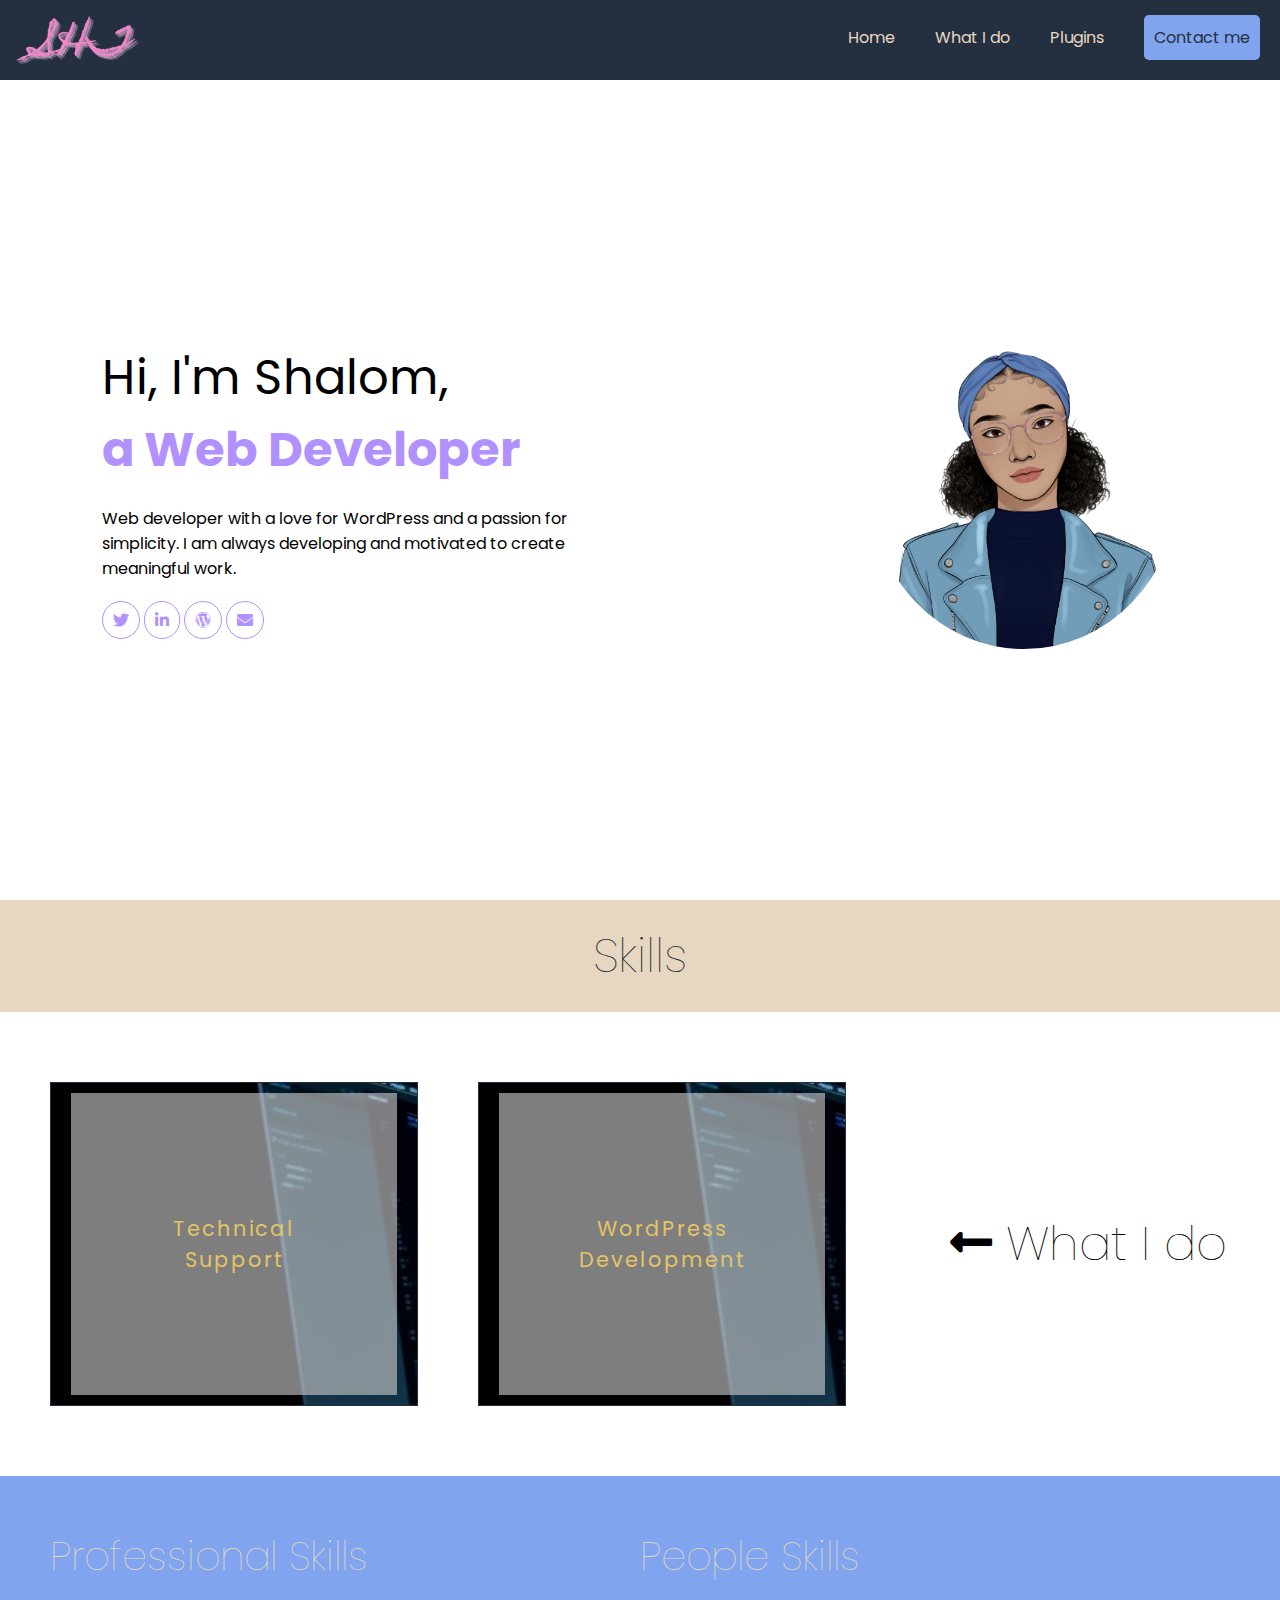
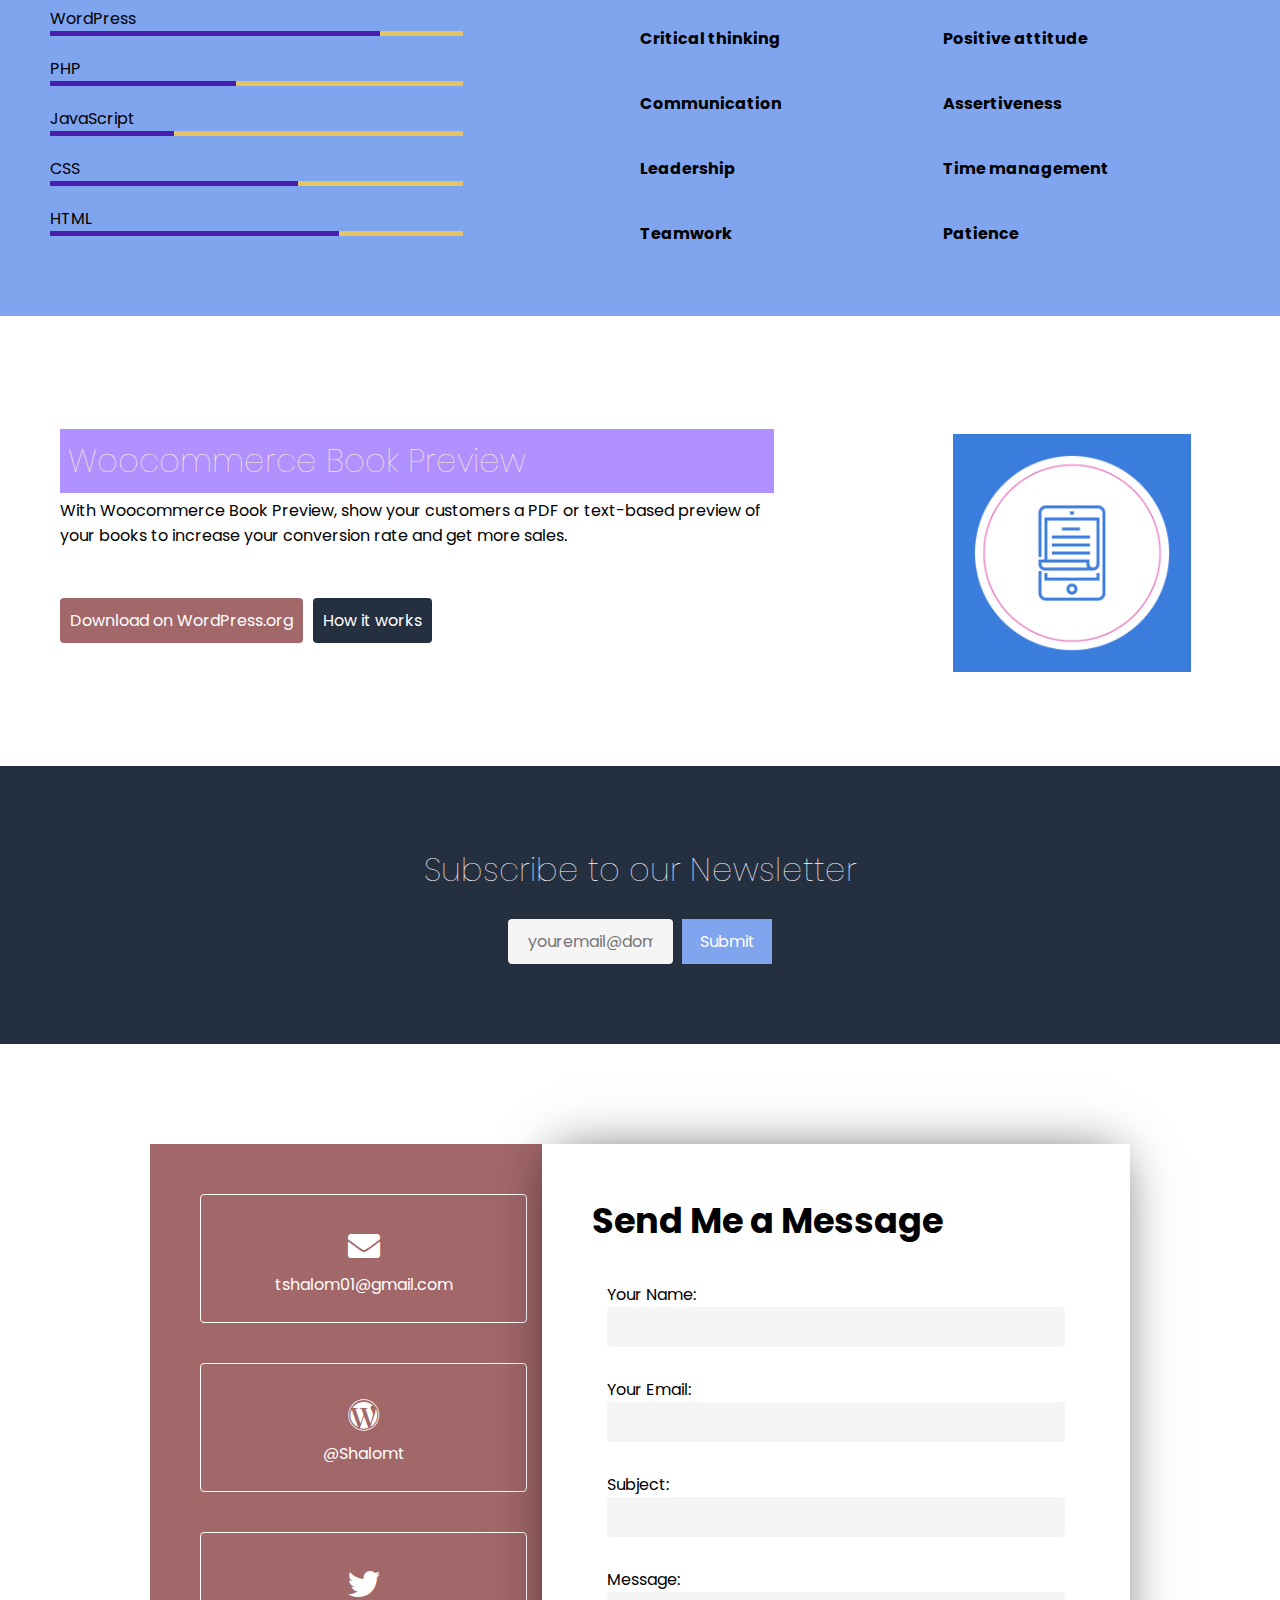
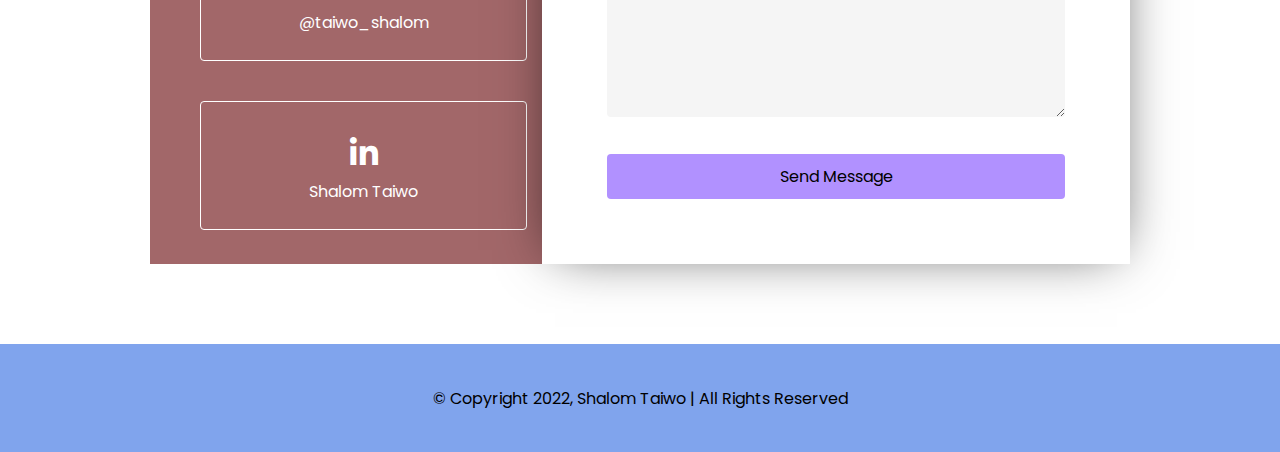
==== index.html @ 63e4d9b5 "updating responsivenes" ====
<!DOCTYPE html>
<!--[if lt IE 7]>      <html class="no-js lt-ie9 lt-ie8 lt-ie7"> <![endif]-->
<!--[if IE 7]>         <html class="no-js lt-ie9 lt-ie8"> <![endif]-->
<!--[if IE 8]>         <html class="no-js lt-ie9"> <![endif]-->
<!--[if gt IE 8]>      <html class="no-js"> <![endif]-->
<html>
    <head>
        <meta charset="utf-8">
        <meta http-equiv="X-UA-Compatible" content="IE=edge">
        <title>Shalom Taiwo | WordPress Developer</title>
        <meta name="description" content="Web developer with a love for WordPress and a passion for simplicity. I am always developing and motivated to create meaningful work.">
        <meta name="viewport" content="width=device-width, initial-scale=1">
        <link rel="stylesheet" href="./css/shalomt.css">
        <link rel="stylesheet" href="./css/form.css">
        <link rel="stylesheet" href="./css/wbps.css">
        <link rel="stylesheet" href="./css/subscribe.css">
        <link rel="stylesheet" href="general.css">
        <link rel="preconnect" href="https://fonts.googleapis.com">
    <link rel="preconnect" href="https://fonts.gstatic.com" crossorigin>
    <link href="https://fonts.googleapis.com/css2?family=Poppins:ital,wght@0,200;0,300;0,400;0,600;0,700;0,800;0,900;1,100;1,200;1,300;1,400;1,600;1,700;1,800&display=swap" rel="stylesheet">
    <link rel="stylesheet" href="//use.fontawesome.com/releases/v5.7.2/css/all.css">
    <link rel="stylesheet" href="https://code.ionicframework.com/ionicons/2.0.1/css/ionicons.min.css">
    <link rel="stylesheet" href="https://s.pageclip.co/v1/pageclip.css" media="screen">

</head>
    <body>
        <!--[if lt IE 7]>
            <p class="browsehappy">You are using an <strong>outdated</strong> browser. Please <a href="#">upgrade your browser</a> to improve your experience.</p>
        <![endif]-->
        <div class="header">
        <header>
            <div class="nav_logo">
                <a href="/index.html"><img class="logo" src="assets/shalomt_logo.png" alt="shalomt_logo"></a>
            </div>
            <nav class="menu">
                <ul class="desktop_menu">
                    <li><a href="/index.html">Home</a></li>
                    <li><a href="#skills">What I do</a></li>
                    <li><a href="#plugins">Plugins</a></li>
                    <li id="contact_pop_up" ><a href="#contact"><button>Contact me</button></a></li>
                </ul>
                <ul class="mobile_menu">
                    <li><a href="/index.html">Home</a></li>
                    <li><a href="#skills">Skills</a></li>
                    <li><a href="#plugins">Plugins</a></li>
                    <li><a href="#contact">Contact</a></li>
                </ul>
            </nav>
        
        </header>
    </div>

        <main>
            <div class="main">
                <div id="home" class="home_cta">
                    <div class="home_column_one">
                        <div class="title_name">
                        <p class="my_name">Hi, I'm Shalom,<br><span class="design_name">a Web Developer</span></p>
                        </div>
                        <p class="about_me">Web developer with a love for WordPress and a passion for simplicity.
                            I am always developing and motivated to create meaningful work.</p>
                        <div class="socials">
                            <a href="" class="twitter"><i class="fab fa-twitter fa-1x"></i></a>
                            <a href="" class="linkedin"><i class="fab fa-linkedin-in fa-1x"></i></a>
                            <a href="" class="wordpress"><i class="fab fa-wordpress fa-1x"></i></a>
                            <a class="email" href="mailto:tshalom01@gmail.com?cc=info@shalomt.me&subject=I%20need%20help%20with&body=Hello%20Shalom%2C%0D%0A%0D%0AMy%20name%20is%20_%20.%20I%20am%20contacting%20you%20because"><i class="fas fa-envelope fa-1x"></i></a>
                        </div>
                    </div>
                    <div class="home_column_two">
                        <img class="proile_img" src="assets/shalomt_profile_cartoon.png" alt="" srcset="">
                    </div>
                </div>
                <div id="skills" class="skills_column">
                    <div class="col_title">
                        <p class="serv_colhead">Skills</p>
                    </div>
                    <div class="skills">
                        <div class="serv_title"><i class="fas fa-long-arrow-alt-left fa-1x"></i>  What I do</div>
                        <div class="s_bg">
                        <div class="s_col1">
                        <div class="support">
                            <p class="ts">Technical<br>Support</p>
                        </div>
                        <div class="develop">
                            <p class="wpdev">WordPress<br>Development</p>
                        </div>
                        </div>
                        </div>
                    </div>
                    <div id="progress_bar" class="skills_progress">
                        <div class="professional">
                            <div class="skill_types"><p class="prof_skills">Professional Skills</p></div>
                            <div class="program">
                                WordPress
                                <div class="meter">
                                    <span style="width:80%;"><span id="anim_p_1" class="progress"></span></span>
                                </div>
                                PHP
                                <div class="meter">
                                    <span style="width:45%;"><span id="anim_p_2" class="progress"></span></span>
                                </div>
                                JavaScript
                                <div class="meter">
                                    <span style="width:30%;"><span id="anim_p_3" class="progress"></span></span>
                                </div>
                                CSS
                                <div class="meter">
                                    <span style="width:60%;"><span id="anim_p_4" class="progress"></span></span>
                                </div>
                                HTML
                                <div class="meter">
                                    <span style="width:70%;"><span id="anim_p_5" class="progress"></span></span>
                                </div>
                                
                            </div>
                        </div>
                        <div class="people">
                            <div class="skill_types"><p class="people_skills">People Skills</p></div>
                            <div class="people_skills_li">
                                <ul>
                                    <li>Critical thinking</li>
                                    <li>Communication</li>
                                    <li>Leadership</li>
                                    <li>Teamwork</li>
                                    <li>Positive attitude</li>
                                    <li>Assertiveness</li>
                                    <li>Time management</li>
                                    <li>Patience</li>
                                </ul>
                            </div>
                        </div>
                    </div>
                    <div class="additional">
                        <div class="lang_title"></div>
                        <div class="lang"></div>
                    </div>
                </div>
                <div id="projects" class="project_section">
                    
                </div>
                <div id="plugins" class="plugin_section">
                    <div class="wbps_page">
                        <div class="wbps_desc">
                        <h3 class="wbps_h3">Woocommerce Book Preview</h3>
                        <p class="wbps_short_desc">
                            With Woocommerce Book Preview, show your customers a 
                            PDF or text-based preview of your books to increase your 
                            conversion rate and get more sales.
                        </p>
                        </div>
                        <div class="wbps_links">
                        <button class="wbps_doc_link1">Download on WordPress.org</button>
                        <button class="wbps_doc_link2"><a href="/wbps.html">How it works</a></button>
                        </div>
                    </div>
                    <div class="wbps_logo">
                        <a href="./wbps.html" class="wbps_logo_"><img src="./assets/woocommerce_book_preview.png" alt="" srcset=""></a>
                    </div>
                </div>
            </div>
<div id="subs-bg">
    <div>
        <h1>Subscribe to our Newsletter</h1>
    </div>
<div class="subs-wrapper">
    <form action="https://send.pageclip.co/tKczHfTD79GkjVMF4dQ5lz279qNSzxcD" class="pageclip-form" method="post">

                <input class="subs-input" type="email" name="subs-email" placeholder="youremail@domain.com" required/>
                <button type="submit" class="subs-button button pageclip-form__submit--dark-loader"><span>Submit</span></button>
                </form>
</div>
</div>
<div class="subs_text"></div>
            </div>
            <div id="contact" style="padding: 10px;"></div>
            <div class="contact_bg">
            <div class="contact_details">
                <div class="contact_options">
                    <p class="cf_email"><i class="fas fa-envelope fa-2x"></i><a href="mailto:tshalom01@gmail.com">tshalom01@gmail.com</a></p>
                    <p class="cf_wordpress"><i class="fab fa-wordpress fa-2x"></i><a href="http://wordpress.org" target="_blank" rel="noopener noreferrer">@Shalomt</a></p>
                    <p class="cf_twitter"><i class="fab fa-twitter fa-2x"></i><a href="http://twitter.com/" target="_blank" rel="noopener noreferrer">@taiwo_shalom</a></p>
                    <p class="cf_linkedin"><i class="fab fa-linkedin-in fa-2x"></i><a href="http://linkedin.com" target="_blank" rel="noopener noreferrer">Shalom Taiwo</a></p>
                </div>
                <div class="contact_form">
                    <h1>Send Me a Message</h1>
                    <form name="contact" id="my-form" netlify-honeypot="bot-field" method="POST" data-netlify="true">
                        <p class="hidden">
                            <label>Don’t fill this out if you’re human: <input name="bot-field" /></label>
                        </p>
                        <p>
                        <label>Your Name: <input type="text" name="name" /></label>   
                        </p>
                        <p>
                        <label>Your Email: <input type="email" name="email" /></label>
                        </p>
                        <p>
                            <label>Subject: <input type="text" name="subject" /></label>
                        </p>
                        <p>
                        <label>Message: <textarea rows="5" name="message"></textarea></label>
                        </p>
                        <p>
                        <button type="submit">Send Message</button>
                        </p>
                    </form>
                </div>
            </div>
            </div>
        </main>

        <footer>
            <div class="copyright">&copy; Copyright 2022, Shalom Taiwo | All Rights Reserved</div>
        </footer>
        <script src="script.js" async defer></script>
        <script src="https://cdnjs.cloudflare.com/ajax/libs/jquery/2.1.3/jquery.min.js"></script>
        <!-- Start of HubSpot Embed Code -->
<script type="text/javascript" id="hs-script-loader" async defer src="//js-eu1.hs-scripts.com/25422389.js"></script>
<!-- End of HubSpot Embed Code -->
<script src="https://s.pageclip.co/v1/pageclip.js" charset="utf-8"></script>

    </body>
</html>
---- css/shalomt.css ----
/* Icons */
.fab,.fa-envelope{
    padding: 10px;
    border: 1.5px solid #B191FF;
    border-radius: 60px;
    color: #B191FF;
}
/* Fonts */
.my_name,.design_name,.serv_colhead{
    font-size: 3rem;
}
.col_title{
    font-weight: lighter;
}
.serv_title{

    font-size: 3rem;
    font-weight: lighter;
}
.prof_skills,.people_skills{
    font-size: 2.5rem;
    font-weight: lighter;
}
.ts,.wpdev{
    font-size: 1.3rem;
    font-weight: lighter;
    letter-spacing: 2px;
}
.fa-long-arrow-alt-left{
    font-weight: lighter;
}
/******************** Header *******************/
/* Logo */
@media only screen and (min-width: 750px) {

.nav_logo{
    position: absolute;
    left: 15;
}
.logo{
    height: 50px;
}
/* Nav */
header{
    width: 100vw;
    position: fixed;
    display: flex;
    color: whitesmoke;
    height: 80px;
    padding: 15px 15px;
    background-color: #242F40;
    top: 0;
}
.header{
    position: relative;
    padding: 15px 0;
    height: 80px;
    background-color: #242F40;
    width: 100vw;

}

nav > ul{
    display: inline-flex;
}
nav > ul > li{
    padding: 0 20px;
}
nav{
    position: absolute;
    right: 0;
    padding-top: 10px;
}
nav > ul > li > a{
    text-decoration: none;
    color: #E7D7C1;
}
/* Button */
nav > ul > li > a > button{
    padding: 10px;
    margin-top: -15px;
    color: #242F40;
    background-color: #80A4ED;
    border: none;
    border-radius: 5px;
}
nav > ul > li > a > button:hover{
    background-color: #B191FF;
}
.mobile_menu{
    display: none;
}
}
@media only screen and (max-width: 749px) {


    .desktop_menu{
        display: none;
    }
    .logo{
        height: 50px;
    }
    /* Nav */
    header{
        width: 100vw;
        position: fixed;
        display: flex;
        color: whitesmoke;
        height: 115px;
        padding: 15px 15px;
        background-color: #242F40;
        flex-direction: column;
        justify-content: center;
        align-items: center;
        top: 0;
    }
    .header{
        position: relative;
        padding: 15px 0;
        height: 115px;
        background-color: #242F40;
    
    }
    nav > ul.mobile_menu {
        display: flex;
    }
    nav > ul.mobile_menu > li > a {
        text-decoration: none;
        color: white;
    }
    nav > ul.mobile_menu > li{
        padding: 0 10px;
    }
    }
/* Home column */
@media only screen and (min-width: 1070px) {
.home_cta{
    width: 100%;
    display: flex;
    flex-direction: row;
    align-items: center;
    justify-content: space-between;
    height: calc(100vh - 80px);
    padding: 0 8vw;
}
.home_column_two > img{
    width: 100%;
    border-radius: 70%;
}
.home_column_two{
    width: 40%;
}
.about_me{
    margin-bottom: 20px;
    width: 65%;
}
.title_name{
    margin-bottom: 20px;
}
.design_name{
    color: #B191FF;
    font-weight: bold;
}
}
@media only screen and (max-width: 1069px) {
    .home_cta{
        width: 100%;
        display: flex;
        flex-direction: row;
        align-items: center;
        justify-content: space-between;
        height: calc(100vh - 180px);
        padding: 0 6vw;
    }
    .home_column_two > img{
        width: 100%;
        border-radius: 70%;
    }
    .home_column_two{
        width: 50%;
    }
    .about_me{
        margin-bottom: 20px;
        width: 50%;
    }
    .title_name{
        margin-bottom: 20px;
    }
    .design_name{
        color: #B191FF;
        font-weight: bold;
    }
    }
    @media only screen and (max-width: 850px) {
        .home_cta{
            width: 100%;
            display: flex;
            flex-direction: column;
            align-items: center;
            justify-content: space-between;
            height: calc(100vh -80px);
            padding: 0 6vw;
        }
        .home_column_two > img{
            width: 100%;
            border-radius: 70%;
        }
        .home_column_two{
            width: 50%;
        }
        .about_me{
            margin-bottom: 20px;
            width: 100%;
            text-align: center;
        }
        .title_name{
            margin-bottom: 20px;
            text-align: center;
            margin-top: 15px;
        }
        .title_name >.my_name{
            font-size: 2rem;
        }
        .socials{
            display: flex;
            justify-content: center;
        }
        .design_name{
            color: #B191FF;
            font-weight: bold;
            font-size: 2.5rem;
        }
        .col_title{
            background-color: #E7D7C1;
            height: auto;
            color: #242F40;
            text-align: center;
            padding: 20px 20px 0 20px;
        }
        }
/* skills */
@media only screen and (min-width: 1392px) {
p.serv_colhead{
    text-align: center;
}
.col_title{
    background-color: #E7D7C1;
    height: auto;
    color: #242F40;
    padding: 20px;
}
.skills{
    display: flex;
    flex-direction: row-reverse;
    justify-content: center;
    align-items: center;
    width: 100%;
}
.develop,.support{
    width: 45%;
    color: #e4c465;
    text-align: center;
    border: 1px solid #242F40;
    margin: 50px 30px;
    padding: 10px 20px;
    font-weight: bold;

}
.develop{
    background-image: url(/assets/skills_column.jpg);
}
.support{
    background-image: url(/assets/skills_column.jpg);
}
.ts,.wpdev{
    background-color: rgba(202, 202, 202, 0.623);
    padding: 120px 20px;
    width: 100%;
}
.serv_title{
    width: 40%;
    text-align: center;
}
.s_col1{
    display: flex;
}
.s_bg{ 
    width: 60%;

    padding: 20px;
}
/* Skills */
.skills_progress{
    padding: 50px;
    display: flex;
    background-color: #80A4ED;
}
.professional{
    width: 50%;
}
.people{
    width: 50%;
}
.people_skills_li > ul{
    padding: 0;
    columns: 2;
}
.people_skills_li > ul > li{
    padding: 20px 0;
    font-weight: bold;
}
.prof_skills,.people_skills{
    padding-bottom: 20px;
    color: #E7D7C1;
}
.meter { 
    height: 5px;
    position: relative;
    background: #e4c465;
    overflow: hidden;
    width: 70%;
    margin-bottom: 20px;
}

.meter span {
    display: block;
    height: 100%;
}

.progress {
    background-color: #471ead;
}

.progress_anim{
    animation: progressBar 3s ease-in-out;
    animation-fill-mode:both; 
}
@keyframes progressBar {
0% { width: 0; }
    100% { width: 100%; }
}
.subscribe{
    background-color: #242F40;
    padding: 60px;
    display: flex;
    justify-content: space-between;
}
.subs_form{
    width: 45%;
}
}
@media only screen and (max-width: 1391px) {
    p.serv_colhead{
        text-align: center;
    }
    .col_title{
        background-color: #E7D7C1;
        height: auto;
        color: #242F40;
        padding: 20px;
    }
    .skills{
        display: flex;
        flex-direction: row-reverse;
        justify-content: center;
        align-items: center;
        width: 100%;
    }
    .develop,.support{
        width: 45%;
        color: #e4c465;
        text-align: center;
        border: 1px solid #242F40;
        margin: 50px 30px;
        padding: 10px 20px;
        font-weight: bold;
    
    }
    .develop{
        background-image: url(/assets/skills_column.jpg);
    }
    .support{
        background-image: url(/assets/skills_column.jpg);
    }
    .ts,.wpdev{
        background-color: rgba(202, 202, 202, 0.623);
        padding: 120px 20px;
        width: 100%;
    }
    .serv_title{
        width: 30%;
        text-align: center;
    }
    .s_col1{
        display: flex;
    }
    .s_bg{ 
        width: 70%;
    
        padding: 20px;
    }
    /* Skills */
    .skills_progress{
        padding: 50px;
        display: flex;
        background-color: #80A4ED;
    }
    .professional{
        width: 50%;
    }
    .people{
        width: 50%;
    }
    .people_skills_li > ul{
        padding: 0;
        columns: 2;
    }
    .people_skills_li > ul > li{
        padding: 20px 0;
        font-weight: bold;
    }
    .prof_skills,.people_skills{
        padding-bottom: 20px;
        color: #E7D7C1;
    }
    .meter { 
        height: 5px;
        position: relative;
        background: #e4c465;
        overflow: hidden;
        width: 70%;
        margin-bottom: 20px;
    }
    
    .meter span {
        display: block;
        height: 100%;
    }
    
    .progress {
        background-color: #471ead;
    }
    
    .progress_anim{
        animation: progressBar 3s ease-in-out;
        animation-fill-mode:both; 
    }
    @keyframes progressBar {
    0% { width: 0; }
        100% { width: 100%; }
    }
    .subscribe{
        background-color: #242F40;
        padding: 60px;
        display: flex;
        justify-content: space-between;
    }
    .subs_form{
        width: 45%;
    }
    }
/* skills */
@media only screen and (max-width: 847px) {
p.serv_colhead{
    text-align: center;
}

.skills{
    display: flex;
    flex-direction: column;
    width: 100%;
}
.develop,.support{
    width: 100vw;
    color: #e4c465;
    text-align: center;
    border: 1px solid #242F40;
    margin: 10px 20px;
    padding: 10px 20px;
    font-weight: bold;

}
.develop{
    background-image: url(/assets/skills_column.jpg);
}
.support{
    background-image: url(/assets/skills_column.jpg);
}
.ts,.wpdev{
    background-color: rgba(202, 202, 202, 0.623);
    padding: 120px 20px;
    width: 100%;
}
.serv_title{

    display: none;
}
.s_col1{
    display: flex;
    flex-direction: row;
    width: 100vw;
}
.s_bg{ 
    width: 100%;

    padding: 20px;
}
/* Skills */
.skills_progress{
    padding: 50px;
    display: flex;
    background-color: #80A4ED;
}
.professional{
    width: 50%;
}
.people{
    width: 50%;
}
.people_skills_li > ul{
    padding: 0;
    columns: 2;
}
.people_skills_li > ul > li{
    padding: 20px 0;
    font-weight: bold;
}
.prof_skills,.people_skills{
    padding-bottom: 20px;
    color: #E7D7C1;
}
.meter { 
    height: 5px;
    position: relative;
    background: #e4c465;
    overflow: hidden;
    width: 70%;
    margin-bottom: 20px;
}

.meter span {
    display: block;
    height: 100%;
}

.progress {
    background-color: #471ead;
}

.progress_anim{
    animation: progressBar 3s ease-in-out;
    animation-fill-mode:both; 
}
@keyframes progressBar {
0% { width: 0; }
    100% { width: 100%; }
}
.subscribe{
    background-color: #242F40;
    padding: 60px;
    display: flex;
    justify-content: space-between;
}
.subs_form{
    width: 45%;
}
}
---- css/form.css ----
@media only screen and (min-width: 1200px) {
.contact_details{
    display: flex;
    justify-content: space-around;
    margin: 80px 150px;
    flex-direction: row;
    background-color: #A26769;
}
.contact_options{
    width: 40%;
    display: flex;
    flex-direction: column;
    padding: 30px 0 0 50px;
    text-align: center;
}
.contact_options p a {
    text-decoration: none;
    color: white;
    cursor: pointer;
}
.contact_options p{
    padding: 25px 0;
    border: 1px solid white;
    margin: 20px 15px 20px 0;
    cursor: default;
    display: flex;
    flex-direction:column;
    border-radius: 4px;
}
.contact_options p i{
    border: none;
    color: white;
    cursor: not-allowed;
}
.contact_form{
    background-color: white !important;
    width: 60%;
    padding: 50px 50px;
    box-shadow: 0px -1px 52px -13px rgba(0,0,0,0.7);
    -webkit-box-shadow: 0px -1px 52px -13px rgba(0,0,0,0.7);
    -moz-box-shadow: 0px -1px 52px -13px rgba(0,0,0,0.7);
}
.contact_form h1{
    font-size: 2.2rem;
    padding-bottom: 20px;
}
#my-form p{
    display: flex;
    flex-direction: column;
    padding: 15px;
}
label input{
    height: 40px;
} 
label input:focus,label textarea:focus{
    background-color: #f7f1eab6;
    border: none;
    outline: none;
}
.hidden{
    display: none !important;
}
p button{
    padding: 10px;
    background-color: #B191FF;
    border: none;
    border-radius: 4px;
}
}

@media only screen and (max-width: 1199px) {
    .contact_details{
        display: flex;
        justify-content: space-around;
        margin: 80px 80px;
        flex-direction: row;
        background-color: #A26769;
    }
    .contact_options{
        width: 40%;
        display: flex;
        flex-direction: column;
        padding: 30px 0 0 50px;
        text-align: center;
    }
    .contact_options p a {
        text-decoration: none;
        color: white;
        cursor: pointer;
    }
    .contact_options p{
        padding: 25px 0;
        border: 1px solid white;
        margin: 20px 15px 20px 0;
        cursor: default;
        display: flex;
        flex-direction:column;
        border-radius: 4px;
    }
    .contact_options p i{
        border: none;
        color: white;
        cursor: not-allowed;
    }
    .contact_form{
        background-color: white !important;
        width: 60%;
        padding: 50px 50px;
        box-shadow: 0px -1px 52px -13px rgba(0,0,0,0.7);
        -webkit-box-shadow: 0px -1px 52px -13px rgba(0,0,0,0.7);
        -moz-box-shadow: 0px -1px 52px -13px rgba(0,0,0,0.7);
    }
    .contact_form h1{
        font-size: 2.2rem;
        padding-bottom: 20px;
    }
    #my-form p{
        display: flex;
        flex-direction: column;
        padding: 15px;
    }
    label input{
        height: 40px;
    } 
    label input:focus,label textarea:focus{
        background-color: #f7f1eab6;
        border: none;
        outline: none;
    }
    .hidden{
        display: none !important;
    }
    p button{
        padding: 10px;
        background-color: #B191FF;
        border: none;
        border-radius: 4px;
    }
    }
    
@media only screen and (max-width: 940px) {
    .contact_details{
        display: flex;
        justify-content: space-around;
        margin: 80px 20px;
        flex-direction: row;
        background-color: #A26769;
    }
    .contact_options{
        width: 40%;
        display: flex;
        flex-direction: column;
        padding: 30px 0 0 50px;
        text-align: center;
    }
    .contact_options p a {
        text-decoration: none;
        color: white;
        cursor: pointer;
    }
    .contact_options p{
        padding: 25px 0;
        border: 1px solid white;
        margin: 20px 15px 20px 0;
        cursor: default;
        display: flex;
        flex-direction:column;
        border-radius: 4px;
    }
    .contact_options p i{
        border: none;
        color: white;
        cursor: not-allowed;
    }
    .contact_form{
        background-color: white !important;
        width: 60%;
        padding: 50px 50px;
        box-shadow: 0px -1px 52px -13px rgba(0,0,0,0.7);
        -webkit-box-shadow: 0px -1px 52px -13px rgba(0,0,0,0.7);
        -moz-box-shadow: 0px -1px 52px -13px rgba(0,0,0,0.7);
    }
    .contact_form h1{
        font-size: 2.2rem;
        padding-bottom: 20px;
    }
    #my-form p{
        display: flex;
        flex-direction: column;
        padding: 15px;
    }
    label input{
        height: 40px;
    } 
    label input:focus,label textarea:focus{
        background-color: #f7f1eab6;
        border: none;
        outline: none;
    }
    .hidden{
        display: none !important;
    }
    p button{
        padding: 10px;
        background-color: #B191FF;
        border: none;
        border-radius: 4px;
    }
    }
    
@media only screen and (max-width: 814px) {
    .contact_details{
        display: flex;
        justify-content: space-between;
        margin: 80px 80px;
        flex-direction: column-reverse;
        background-color: #A26769;
    }
    .contact_options{
        width: 100%;
        display: flex;
        flex-direction: column;
        padding: 30px;
        text-align: center;
    }
    .contact_options p a {
        text-decoration: none;
        color: white;
        cursor: pointer;
    }
    .contact_options p{
        padding: 25px 0;
        border: 1px solid white;
        margin: 20px 15px 20px 0;
        cursor: default;
        display: flex;
        flex-direction:column;
        border-radius: 4px;
    }
    .contact_options p i{
        border: none;
        color: white;
        cursor: not-allowed;
    }
    .contact_form{
        background-color: white !important;
        width: 100%;
        padding: 50px 50px;
        box-shadow: 0px -1px 52px -13px rgba(0,0,0,0.7);
        -webkit-box-shadow: 0px -1px 52px -13px rgba(0,0,0,0.7);
        -moz-box-shadow: 0px -1px 52px -13px rgba(0,0,0,0.7);
    }
    .contact_form h1{
        font-size: 2.2rem;
        padding-bottom: 20px;
    }
    #my-form p{
        display: flex;
        flex-direction: column;
        padding: 15px;
    }
    label input{
        height: 40px;
    } 
    label input:focus,label textarea:focus{
        background-color: #f7f1eab6;
        border: none;
        outline: none;
    }
    .hidden{
        display: none !important;
    }
    p button{
        padding: 10px;
        background-color: #B191FF;
        border: none;
        border-radius: 4px;
    }
    }
       
@media only screen and (max-width: 814px) {
    .contact_details{
        display: flex;
        justify-content: space-between;
        margin: 80px 80px;
        flex-direction: column-reverse;
        background-color: #A26769;
    }
    .contact_options{
        width: 100%;
        display: flex;
        flex-direction: column;
        padding: 30px;
        text-align: center;
    }
    .contact_options p a {
        text-decoration: none;
        color: white;
        cursor: pointer;
    }
    .contact_options p{
        padding: 25px 0;
        border: 1px solid white;
        margin: 20px 15px 20px 0;
        cursor: default;
        display: flex;
        flex-direction:column;
        border-radius: 4px;
    }
    .contact_options p i{
        border: none;
        color: white;
        cursor: not-allowed;
    }
    .contact_form{
        background-color: white !important;
        width: 100%;
        padding: 50px 50px;
        box-shadow: 0px -1px 52px -13px rgba(0,0,0,0.7);
        -webkit-box-shadow: 0px -1px 52px -13px rgba(0,0,0,0.7);
        -moz-box-shadow: 0px -1px 52px -13px rgba(0,0,0,0.7);
    }
    .contact_form h1{
        font-size: 2.2rem;
        padding-bottom: 20px;
    }
    #my-form p{
        display: flex;
        flex-direction: column;
        padding: 15px;
    }
    label input{
        height: 40px;
    } 
    label input:focus,label textarea:focus{
        background-color: #f7f1eab6;
        border: none;
        outline: none;
    }
    .hidden{
        display: none !important;
    }
    p button{
        padding: 10px;
        background-color: #B191FF;
        border: none;
        border-radius: 4px;
    }
    }
    @media only screen and (max-width: 663px) {
        .contact_details{
            display: flex;
            justify-content: space-between;
            margin: 80px 20px;
            flex-direction: column-reverse;
            background-color: #A26769;
        }
        .contact_options{
            width: 100%;
            display: flex;
            flex-direction: column;
            padding: 30px;
            text-align: center;
        }
        .contact_options p a {
            text-decoration: none;
            color: white;
            cursor: pointer;
        }
        .contact_options p{
            padding: 25px 0;
            border: 1px solid white;
            margin: 20px 15px 20px 0;
            cursor: default;
            display: flex;
            flex-direction:column;
            border-radius: 4px;
        }
        .contact_options p i{
            border: none;
            color: white;
            cursor: not-allowed;
        }
        .contact_form{
            background-color: white !important;
            width: 100%;
            padding: 50px 50px;
            box-shadow: 0px -1px 52px -13px rgba(0,0,0,0.7);
            -webkit-box-shadow: 0px -1px 52px -13px rgba(0,0,0,0.7);
            -moz-box-shadow: 0px -1px 52px -13px rgba(0,0,0,0.7);
        }
        .contact_form h1{
            font-size: 1.5rem;
            padding-bottom: 20px;
            text-align: center;
        }
        #my-form p{
            display: flex;
            flex-direction: column;
            padding: 05px;
        }
        label input{
            height: 40px;
        } 
        label input:focus,label textarea:focus{
            background-color: #f7f1eab6;
            border: none;
            outline: none;
        }
        .hidden{
            display: none !important;
        }
        p button{
            padding: 10px;
            background-color: #B191FF;
            border: none;
            border-radius: 4px;
        }
        }
---- css/wbps.css ----
.plugin_section{
    display: flex;
    flex-direction: row;
    height: 450px;
    padding: 60px 30px 60px 60px;
    align-items: center;
    justify-content: space-between;
}
.wbps_page{
    width: 60%;
}
.wbps_h3{
    font-size: 2rem;
    font-weight: lighter;
    color: blanchedalmond;
    background-color: #B191FF;
    padding: 8px;
    margin-bottom: 5px;
}
.wbps_logo{
    width: 25%;
    padding-top: 30px;
}
.wbps_logo_ img{
    width: 80%;
}
.wbps_desc{
    padding-bottom: 40px;
}
.wbps_links{
    display: flex;
}
.wbps_links button{
    padding: 10px;
    margin: 10px 10px 10px 0;
    border: none;
    border-radius: 4px;
}
.wbps_doc_link1{
    background-color: #A26769;
    color: white;
}
.wbps_doc_link2{
    background-color: #242F40;
    color: white;
}
.wbps_doc_link2 > a {
    color: white;
    text-decoration: none;
}

@media only screen and (max-width: 1130px) {
    .plugin_section{
        display: flex;
        flex-direction: row;
        height: 450px;
        padding: 60px 30px 60px 60px;
        align-items: center;
        justify-content: space-between;
    }
    .wbps_page{
        width: 60%;
    }
    .wbps_h3{
        font-size: 2rem;
        font-weight: lighter;
        color: blanchedalmond;
        background-color: #B191FF;
        padding: 8px;
        margin-bottom: 5px;
    }
    .wbps_logo{
        width: 25%;
        padding-top: 0;
    }
    .wbps_logo_ img{
        width: 100%;
    }
    .wbps_desc{
        padding-bottom: 40px;
    }
    .wbps_links{
        display: flex;
    }
    .wbps_links button{
        padding: 10px;
        margin: 10px 10px 10px 0;
        border: none;
        border-radius: 4px;
    }
    .wbps_doc_link1{
        background-color: #A26769;
        color: white;
    }
    .wbps_doc_link2{
        background-color: #242F40;
        color: white;
    }
    .wbps_doc_link2 > a {
        color: white;
        text-decoration: none;
    }
}

@media only screen and (max-width: 889px) {
    .plugin_section{
        display: flex;
        flex-direction: column;
        height: 350px;
        padding: 20px 30px 20px 60px;
        align-items: center;
        justify-content: center;
    }
    .wbps_page{
        width: 100%;
    }
    .wbps_h3{
        font-size: 2rem;
        font-weight: lighter;
        color: blanchedalmond;
        background-color: #B191FF;
        padding: 8px;
        margin-bottom: 5px;
    }
    .wbps_logo{
        width: 0%;
        padding-top: 0;
        display: none;
    }
    .wbps_logo_ img{
        width: 100%;
        display: none;
    }
    .wbps_desc{
        padding-bottom: 40px;
    }
    .wbps_links{
        display: flex;
    }
    .wbps_links button{
        padding: 10px;
        margin: 10px 10px 10px 0;
        border: none;
        border-radius: 4px;
    }
    .wbps_doc_link1{
        background-color: #A26769;
        color: white;
    }
    .wbps_doc_link2{
        background-color: #242F40;
        color: white;
    }
    .wbps_doc_link2 > a {
        color: white;
        text-decoration: none;
    }
}

@media only screen and (max-width: 564px) {
    .plugin_section{
        display: flex;
        flex-direction: column;
        height: 350px;
        padding: 20px 30px 20px 60px;
        align-items: center;
        justify-content: center;
    }
    .wbps_page{
        width: 100%;
    }
    .wbps_h3{
        font-size: 1.2rem;
        font-weight: lighter;
        color: blanchedalmond;
        background-color: #B191FF;
        padding: 8px;
        margin-bottom: 5px;
    }
    .wbps_logo{
        width: 0%;
        padding-top: 0;
        display: none;
    }
    .wbps_logo_ img{
        width: 100%;
        display: none;
    }
    .wbps_desc{
        padding-bottom: 40px;
    }
    .wbps_links{
        display: flex;
    }
    .wbps_links button{
        padding: 10px;
        margin: 10px 10px 10px 0;
        border: none;
        border-radius: 4px;
    }
    .wbps_doc_link1{
        background-color: #A26769;
        color: white;
    }
    .wbps_doc_link2{
        background-color: #242F40;
        color: white;
    }
    .wbps_doc_link2 > a {
        color: white;
        text-decoration: none;
    }
}

@media only screen and (max-width: 482px) {
    .plugin_section{
        display: flex;
        flex-direction: column;
        height: 350px;
        padding: 30px 30px 20px 30px;
        align-items: center;
        justify-content: center;
    }
    .wbps_page{
        width: 100%;
    }
    .wbps_h3{
        font-size: 1rem;
        font-weight: lighter;
        color: blanchedalmond;
        background-color: #B191FF;
        padding: 8px;
        margin-bottom: 5px;
    }
    .wbps_logo{
        width: 0%;
        padding-top: 0;
        display: none;
    }
    .wbps_logo_ img{
        width: 100%;
        display: none;
    }
    .wbps_desc{
        padding-bottom: 40px;
    }
    .wbps_links{
        display: flex;
        flex-direction: column;
    }
    .wbps_links button{
        padding: 10px;
        margin: 10px 10px 10px 0;
        border: none;
        border-radius: 4px;
    }
    .wbps_doc_link1{
        background-color: #A26769;
        color: white;
    }
    .wbps_doc_link2{
        background-color: #242F40;
        color: white;
    }
    .wbps_doc_link2 > a {
        color: white;
        text-decoration: none;
    }
}
---- css/subscribe.css ----
@import url(https://fonts.googleapis.com/css?family=Josefin+Sans&subset=latin,latin-ext);

*{font-family: 'Josefin Sans', sans-serif;}
*:focus{outline:0;}

.subs-button{
	background-color:#80A4ED;
	border:0;
	padding:10px 0px;
	width:90px;
	color:white;
	cursor:pointer;
	position:relative;
	transition:0.4s all;
}

.subs-input{
	border:0;
	box-shadow: 0px 0px 1px 0px rgba(0,0,0,0.4);
	padding:10px 20px;
	width:165px;
	transition: 0.3s width cubic-bezier(0.40, 0, 0.50, 1.30);

}

.subs-input + .subs-button{
	margin-left:5px;
	box-shadow: 0px 0px 1px 0px rgba(0,0,0,0.4);
}

.subs-button:after{
    content:'';
    width: 100%;
    height: 0;
	position:absolute;
	top:50%;
	left:0;
    background: rgba(255,255,255,0.3);
    opacity: 0;
	transition:0.2s all;
}

.subs-button:hover:after{
	line-height:36px;
		top:0;
	 height: 100%;
    opacity: 1;
}

.subs-button.iconize:hover:after{
    opacity: 0;
}

.subs-input:focus{
	width:250px;
}


.subs-wrapper{
	width:100%;
    height: 100%;
	text-align:Center;
}


#subs-bg{
    background-color: #242F40;
    height: auto;
    width: 100%;
    display: flex;
    flex-direction: column;
    justify-content: center;
    padding: 80px 0;
}
#subs-bg > div > h1{
    font-size: 2rem;
    font-weight: lighter;
    text-align: center;
    color: ghostwhite;
    padding-bottom: 25px;
}

@media only screen and (max-width: 663px) {
    #subs-bg > div > h1{
        font-size: 1.5rem;
        font-weight: lighter;
        text-align: center;
        color: ghostwhite;
        padding-bottom: 25px;
    }
}
---- general.css ----
*{
    box-sizing: border-box;
    cursor: url(assets/mouse.png),auto;
    list-style-type: none;
    margin: 0;
    font-family: 'Poppins', sans-serif;
    font-size: 16px;
    padding: 0;
}
html {
    scroll-behavior: smooth;
  }
body{
    height: 100%;
    width: 100vw;
}
button,a,.logo,i{
    cursor: pointer;
}
input,textarea{
    cursor: pointer;
    background-color: whitesmoke;
    color: black;
    border: none;
    width: 100%;
    border-radius: 4px;
}
a:hover{
    color: #B191FF;
}
header{
    z-index: 1;
}
main{
    z-index: 0;
}
footer{
    height: 12vh;
    background-color: #80A4ED;
    display: flex;
    align-items: center;
    justify-content: center;
}
.email-marketing-by-b{
    display: none !important;
    visibility: hidden !important;
}
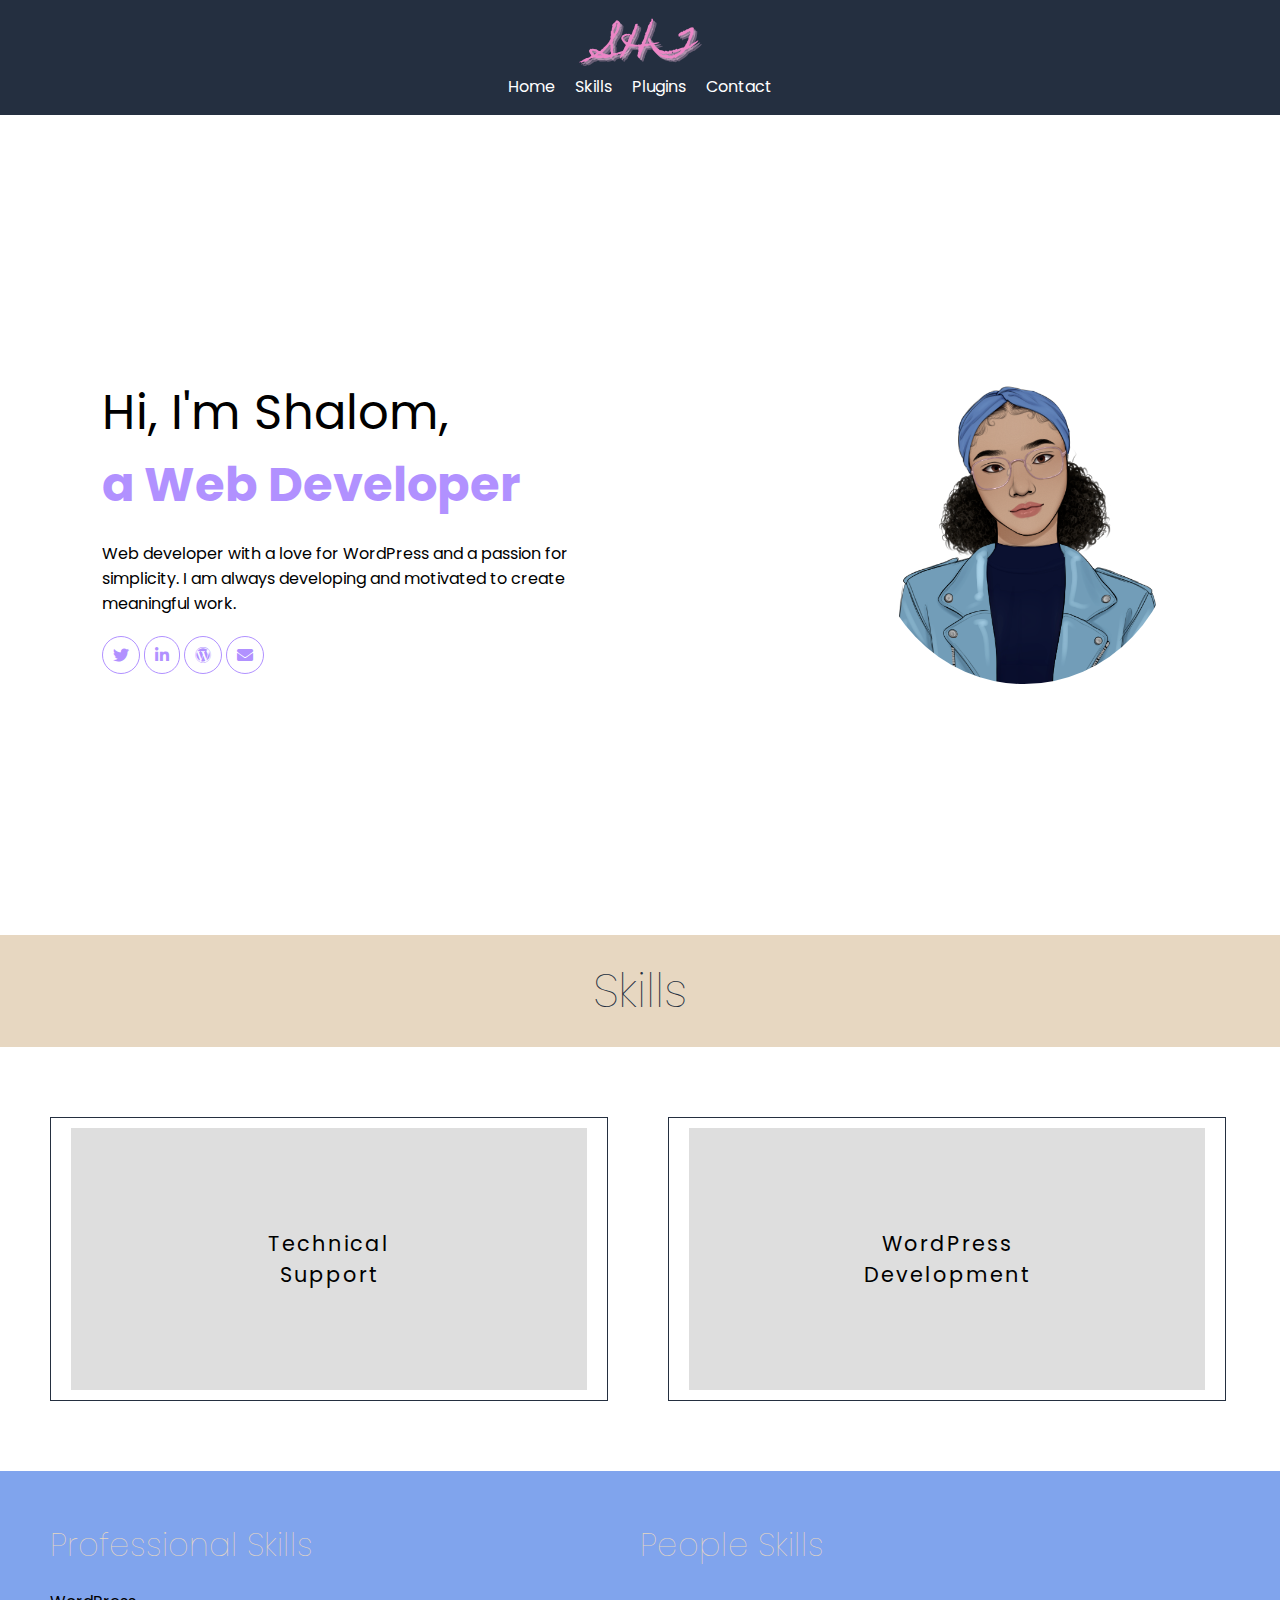
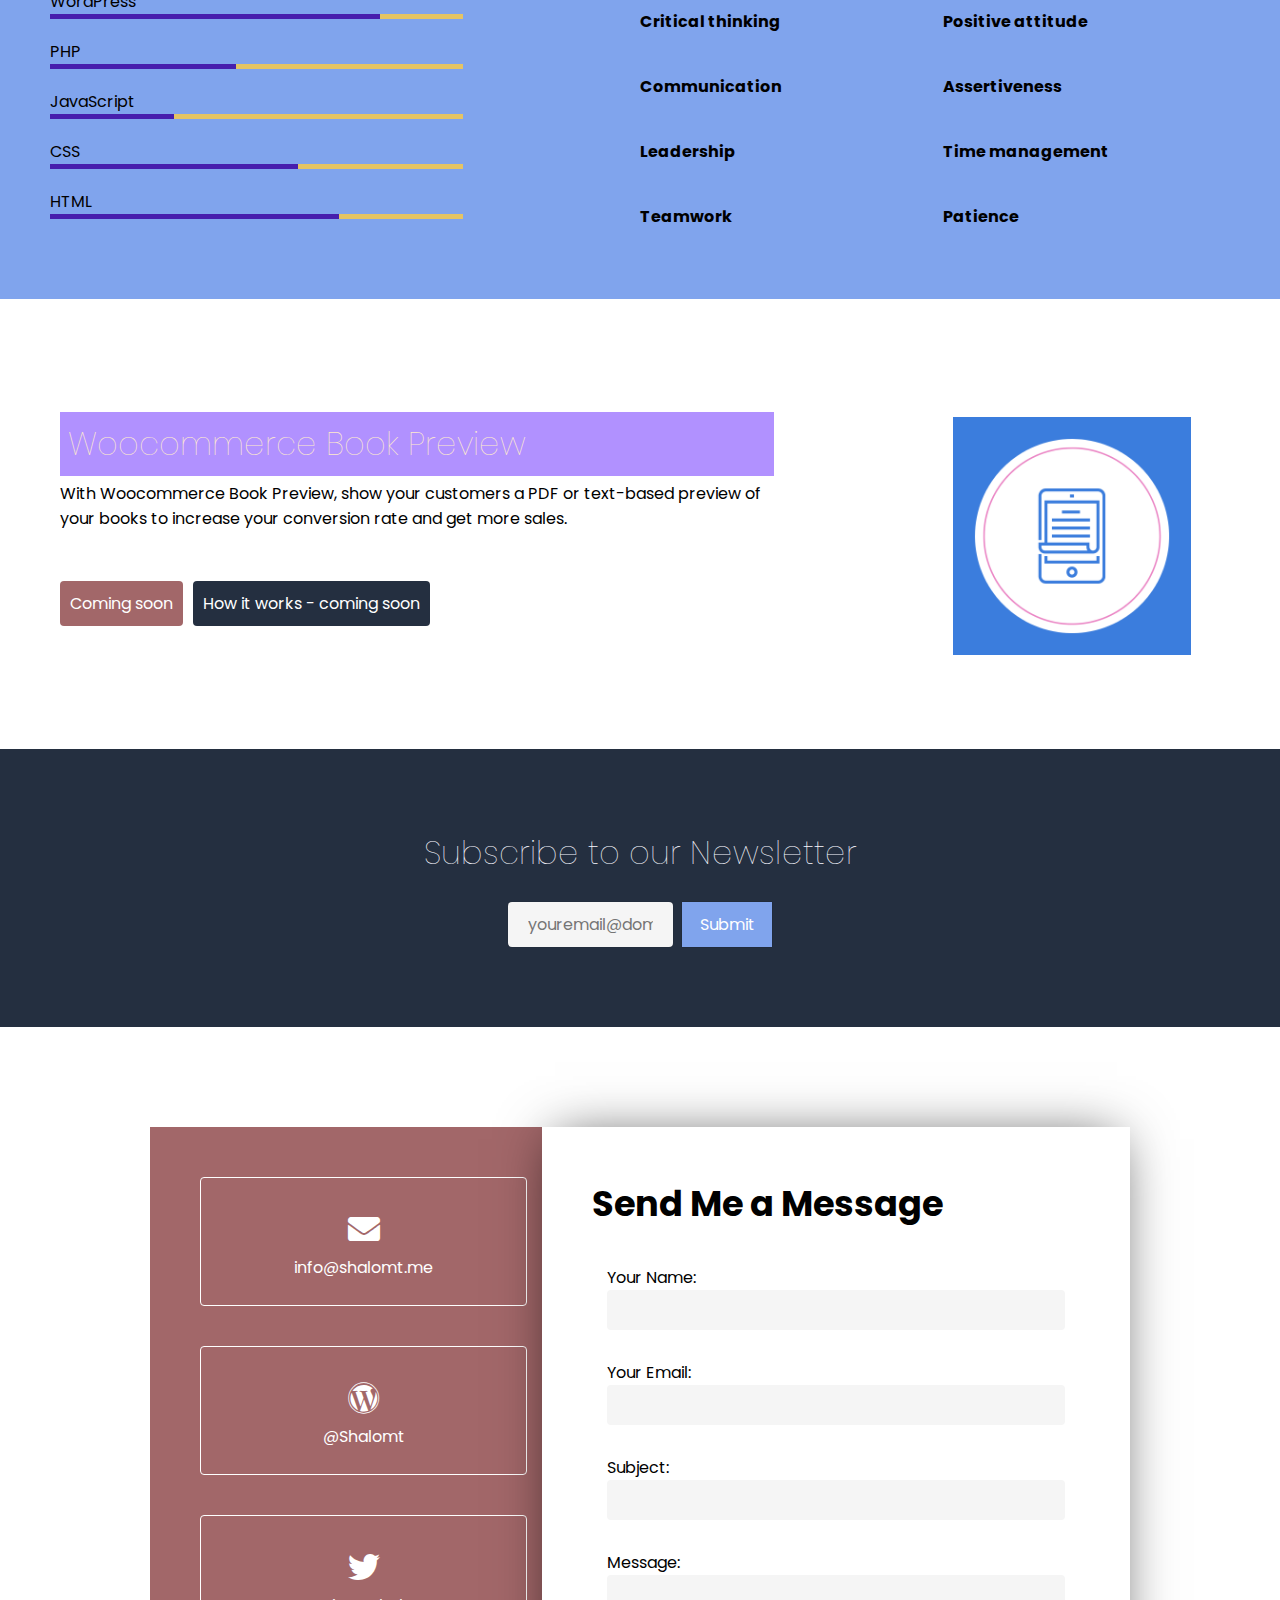
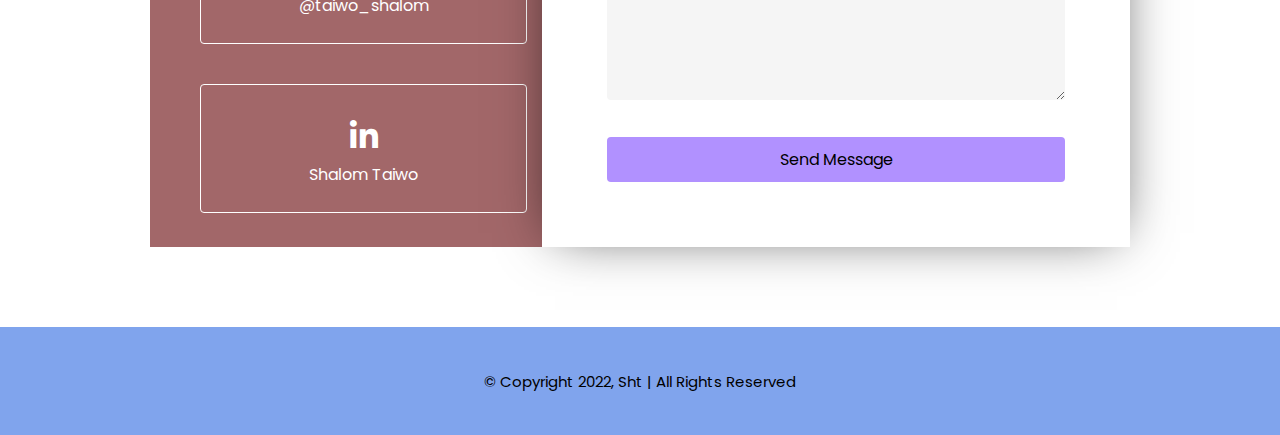
==== commit c23484db: "Final touch up!" ====
--- a/index.html
+++ b/index.html
@@ -60,10 +60,10 @@
                         <p class="about_me">Web developer with a love for WordPress and a passion for simplicity.
                             I am always developing and motivated to create meaningful work.</p>
                         <div class="socials">
-                            <a href="" class="twitter"><i class="fab fa-twitter fa-1x"></i></a>
-                            <a href="" class="linkedin"><i class="fab fa-linkedin-in fa-1x"></i></a>
-                            <a href="" class="wordpress"><i class="fab fa-wordpress fa-1x"></i></a>
-                            <a class="email" href="mailto:tshalom01@gmail.com?cc=info@shalomt.me&subject=I%20need%20help%20with&body=Hello%20Shalom%2C%0D%0A%0D%0AMy%20name%20is%20_%20.%20I%20am%20contacting%20you%20because"><i class="fas fa-envelope fa-1x"></i></a>
+                            <a href="https://twitter.com/taiwo_shalom class="twitter"><i class="fab fa-twitter fa-1x"></i></a>
+                            <a href="https://www.linkedin.com/in/shalom-taiwo-959710160/" class="linkedin"><i class="fab fa-linkedin-in fa-1x"></i></a>
+                            <a href="https://profiles.wordpress.org/shalomt/" class="wordpress"><i class="fab fa-wordpress fa-1x"></i></a>
+                            <a class="email" href="mailto:info@shalomt.me?cc=tshalom01@gmail.com&subject=I%20need%20help%20with&body=Hello%20Shalom%2C%0D%0A%0D%0AMy%20name%20is%20_%20.%20I%20am%20contacting%20you%20because"><i class="fas fa-envelope fa-1x"></i></a>
                         </div>
                     </div>
                     <div class="home_column_two">
@@ -149,8 +149,8 @@
                         </p>
                         </div>
                         <div class="wbps_links">
-                        <button class="wbps_doc_link1">Download on WordPress.org</button>
-                        <button class="wbps_doc_link2"><a href="/wbps.html">How it works</a></button>
+                        <button class="wbps_doc_link1">Coming soon</button>
+                        <button class="wbps_doc_link2"><a href="#">How it works - coming soon</a></button>
                         </div>
                     </div>
                     <div class="wbps_logo">
@@ -176,10 +176,10 @@
             <div class="contact_bg">
             <div class="contact_details">
                 <div class="contact_options">
-                    <p class="cf_email"><i class="fas fa-envelope fa-2x"></i><a href="mailto:tshalom01@gmail.com">tshalom01@gmail.com</a></p>
-                    <p class="cf_wordpress"><i class="fab fa-wordpress fa-2x"></i><a href="http://wordpress.org" target="_blank" rel="noopener noreferrer">@Shalomt</a></p>
-                    <p class="cf_twitter"><i class="fab fa-twitter fa-2x"></i><a href="http://twitter.com/" target="_blank" rel="noopener noreferrer">@taiwo_shalom</a></p>
-                    <p class="cf_linkedin"><i class="fab fa-linkedin-in fa-2x"></i><a href="http://linkedin.com" target="_blank" rel="noopener noreferrer">Shalom Taiwo</a></p>
+                    <p class="cf_email"><i class="fas fa-envelope fa-2x"></i><a href="mailto:info@shalomt.me">info@shalomt.me</a></p>
+                    <p class="cf_wordpress"><i class="fab fa-wordpress fa-2x"></i><a href="https://profiles.wordpress.org/shalomt/" target="_blank" rel="noopener noreferrer">@Shalomt</a></p>
+                    <p class="cf_twitter"><i class="fab fa-twitter fa-2x"></i><a href="https://twitter.com/taiwo_shalom" target="_blank" rel="noopener noreferrer">@taiwo_shalom</a></p>
+                    <p class="cf_linkedin"><i class="fab fa-linkedin-in fa-2x"></i><a href="https://www.linkedin.com/in/shalom-taiwo-959710160/" target="_blank" rel="noopener noreferrer">Shalom Taiwo</a></p>
                 </div>
                 <div class="contact_form">
                     <h1>Send Me a Message</h1>
@@ -209,7 +209,7 @@
         </main>
 
         <footer>
-            <div class="copyright">&copy; Copyright 2022, Shalom Taiwo | All Rights Reserved</div>
+            <div class="copyright">&copy; Copyright 2022, Sht | All Rights Reserved</div>
         </footer>
         <script src="script.js" async defer></script>
         <script src="https://cdnjs.cloudflare.com/ajax/libs/jquery/2.1.3/jquery.min.js"></script>
--- a/css/shalomt.css
+++ b/css/shalomt.css
@@ -34,63 +34,45 @@
 /* Logo */
 @media only screen and (min-width: 750px) {
 
-.nav_logo{
-    position: absolute;
-    left: 15;
-}
-.logo{
-    height: 50px;
-}
-/* Nav */
-header{
-    width: 100vw;
-    position: fixed;
-    display: flex;
-    color: whitesmoke;
-    height: 80px;
-    padding: 15px 15px;
-    background-color: #242F40;
-    top: 0;
-}
-.header{
-    position: relative;
-    padding: 15px 0;
-    height: 80px;
-    background-color: #242F40;
-    width: 100vw;
-
-}
-
-nav > ul{
-    display: inline-flex;
-}
-nav > ul > li{
-    padding: 0 20px;
-}
-nav{
-    position: absolute;
-    right: 0;
-    padding-top: 10px;
-}
-nav > ul > li > a{
-    text-decoration: none;
-    color: #E7D7C1;
-}
-/* Button */
-nav > ul > li > a > button{
-    padding: 10px;
-    margin-top: -15px;
-    color: #242F40;
-    background-color: #80A4ED;
-    border: none;
-    border-radius: 5px;
-}
-nav > ul > li > a > button:hover{
-    background-color: #B191FF;
-}
-.mobile_menu{
-    display: none;
-}
+
+
+    .desktop_menu{
+        display: none;
+    }
+    .logo{
+        height: 50px;
+    }
+    /* Nav */
+    header{
+        width: 100vw;
+        position: fixed;
+        display: flex;
+        color: whitesmoke;
+        height: 115px;
+        padding: 15px 15px;
+        background-color: #242F40;
+        flex-direction: column;
+        justify-content: center;
+        align-items: center;
+        top: 0;
+    }
+    .header{
+        position: relative;
+        padding: 15px 0;
+        height: 115px;
+        background-color: #242F40;
+    
+    }
+    nav > ul.mobile_menu {
+        display: flex;
+    }
+    nav > ul.mobile_menu > li > a {
+        text-decoration: none;
+        color: white;
+    }
+    nav > ul.mobile_menu > li{
+        padding: 0 10px;
+    }
 }
 @media only screen and (max-width: 749px) {
 
@@ -240,7 +222,7 @@
         }
         }
 /* skills */
-@media only screen and (min-width: 1392px) {
+@media only screen and (min-width: 1411px) {
 p.serv_colhead{
     text-align: center;
 }
@@ -350,7 +332,7 @@
     width: 45%;
 }
 }
-@media only screen and (max-width: 1391px) {
+@media only screen and (max-width: 1410px) {
     p.serv_colhead{
         text-align: center;
     }
@@ -369,7 +351,7 @@
     }
     .develop,.support{
         width: 45%;
-        color: #e4c465;
+        color: black;
         text-align: center;
         border: 1px solid #242F40;
         margin: 50px 30px;
@@ -377,26 +359,21 @@
         font-weight: bold;
     
     }
-    .develop{
-        background-image: url(/assets/skills_column.jpg);
-    }
-    .support{
-        background-image: url(/assets/skills_column.jpg);
-    }
+    
     .ts,.wpdev{
         background-color: rgba(202, 202, 202, 0.623);
-        padding: 120px 20px;
+        padding: 100px 0;
         width: 100%;
     }
     .serv_title{
-        width: 30%;
-        text-align: center;
+        display: none;
     }
     .s_col1{
         display: flex;
+        flex-direction: row;
     }
     .s_bg{ 
-        width: 70%;
+        width: 100%;
     
         padding: 20px;
     }
@@ -423,6 +400,7 @@
     .prof_skills,.people_skills{
         padding-bottom: 20px;
         color: #E7D7C1;
+        font-size: 2rem;
     }
     .meter { 
         height: 5px;
@@ -460,109 +438,114 @@
         width: 45%;
     }
     }
-/* skills */
-@media only screen and (max-width: 847px) {
-p.serv_colhead{
-    text-align: center;
-}
-
-.skills{
-    display: flex;
-    flex-direction: column;
-    width: 100%;
-}
-.develop,.support{
-    width: 100vw;
-    color: #e4c465;
-    text-align: center;
-    border: 1px solid #242F40;
-    margin: 10px 20px;
-    padding: 10px 20px;
-    font-weight: bold;
-
-}
-.develop{
-    background-image: url(/assets/skills_column.jpg);
-}
-.support{
-    background-image: url(/assets/skills_column.jpg);
-}
-.ts,.wpdev{
-    background-color: rgba(202, 202, 202, 0.623);
-    padding: 120px 20px;
-    width: 100%;
-}
-.serv_title{
-
-    display: none;
-}
-.s_col1{
-    display: flex;
-    flex-direction: row;
-    width: 100vw;
-}
-.s_bg{ 
-    width: 100%;
-
-    padding: 20px;
-}
-/* Skills */
-.skills_progress{
-    padding: 50px;
-    display: flex;
-    background-color: #80A4ED;
-}
-.professional{
-    width: 50%;
-}
-.people{
-    width: 50%;
-}
-.people_skills_li > ul{
-    padding: 0;
-    columns: 2;
-}
-.people_skills_li > ul > li{
-    padding: 20px 0;
-    font-weight: bold;
-}
-.prof_skills,.people_skills{
-    padding-bottom: 20px;
-    color: #E7D7C1;
-}
-.meter { 
-    height: 5px;
-    position: relative;
-    background: #e4c465;
-    overflow: hidden;
-    width: 70%;
-    margin-bottom: 20px;
-}
-
-.meter span {
-    display: block;
-    height: 100%;
-}
-
-.progress {
-    background-color: #471ead;
-}
-
-.progress_anim{
-    animation: progressBar 3s ease-in-out;
-    animation-fill-mode:both; 
-}
-@keyframes progressBar {
-0% { width: 0; }
-    100% { width: 100%; }
-}
-.subscribe{
-    background-color: #242F40;
-    padding: 60px;
-    display: flex;
-    justify-content: space-between;
-}
-.subs_form{
-    width: 45%;
-}
-}+    @media only screen and (max-width: 798px) {
+        p.serv_colhead{
+            text-align: center;
+        }
+        .col_title{
+            background-color: #E7D7C1;
+            height: auto;
+            color: #242F40;
+            padding: 20px;
+        }
+        .skills{
+            display: flex;
+            flex-direction: row-reverse;
+            justify-content: center;
+            align-items: center;
+            width: 100%;
+        }
+        .develop,.support{
+            width: auto;
+            color: black;
+            text-align: center;
+            border: 1px solid #242F40;
+            margin: 50px 30px;
+            padding: 10px 20px;
+            font-weight: bold;
+        
+        }
+        
+        .ts,.wpdev{
+            background-color: rgba(202, 202, 202, 0.623);
+            padding: 100px 0;
+            width: 100%;
+        }
+        .serv_title{
+            display: none;
+        }
+        .s_col1{
+            display: flex;
+            flex-direction: column;
+        }
+        .s_bg{ 
+            width: 100%;
+        
+            padding: 20px;
+        }
+        /* Skills */
+        .skills_progress{
+            padding: 50px;
+            display: flex;
+            background-color: #80A4ED;
+            flex-direction: column;
+        }
+        .professional{
+            width: 100%;
+        }
+        .people{
+            width: 100%;
+        }
+        .people_skills_li > ul{
+            padding: 0;
+            columns: 1;
+        }
+        .people_skills_li > ul > li{
+            padding: 20px 0;
+            font-weight: bold;
+        }
+        .prof_skills,.people_skills{
+            padding-bottom: 20px;
+            color: #E7D7C1;
+            font-size: 1.8rem;
+        }
+        .meter { 
+            height: 5px;
+            position: relative;
+            background: #e4c465;
+            overflow: hidden;
+            width: 100%;
+            margin-bottom: 20px;
+        }
+        
+        .meter span {
+            display: block;
+            height: 100%;
+        }
+        
+        .progress {
+            background-color: #471ead;
+        }
+        
+        .progress_anim{
+            animation: progressBar 3s ease-in-out;
+            animation-fill-mode:both; 
+        }
+        @keyframes progressBar {
+        0% { width: 0; }
+            100% { width: 100%; }
+        }
+        .subscribe{
+            background-color: #242F40;
+            padding: 60px;
+            display: flex;
+            justify-content: space-between;
+        }
+        .subs_form{
+            width: 45%;
+        }
+        }
+        .copyright{
+            text-align: center;
+            font-size: 15px;
+        } --- a/css/form.css
+++ b/css/form.css
@@ -327,7 +327,7 @@
     #my-form p{
         display: flex;
         flex-direction: column;
-        padding: 15px;
+        padding: 5px;
     }
     label input{
         height: 40px;
@@ -397,7 +397,7 @@
         #my-form p{
             display: flex;
             flex-direction: column;
-            padding: 05px;
+            padding: 5px;
         }
         label input{
             height: 40px;
--- a/general.css
+++ b/general.css
@@ -9,10 +9,12 @@
 }
 html {
     scroll-behavior: smooth;
+    
   }
 body{
     height: 100%;
-    width: 100vw;
+    width: auto;
+    overflow-x: hidden;
 }
 button,a,.logo,i{
     cursor: pointer;
@@ -36,6 +38,7 @@
 }
 footer{
     height: 12vh;
+    width: 100%;
     background-color: #80A4ED;
     display: flex;
     align-items: center;
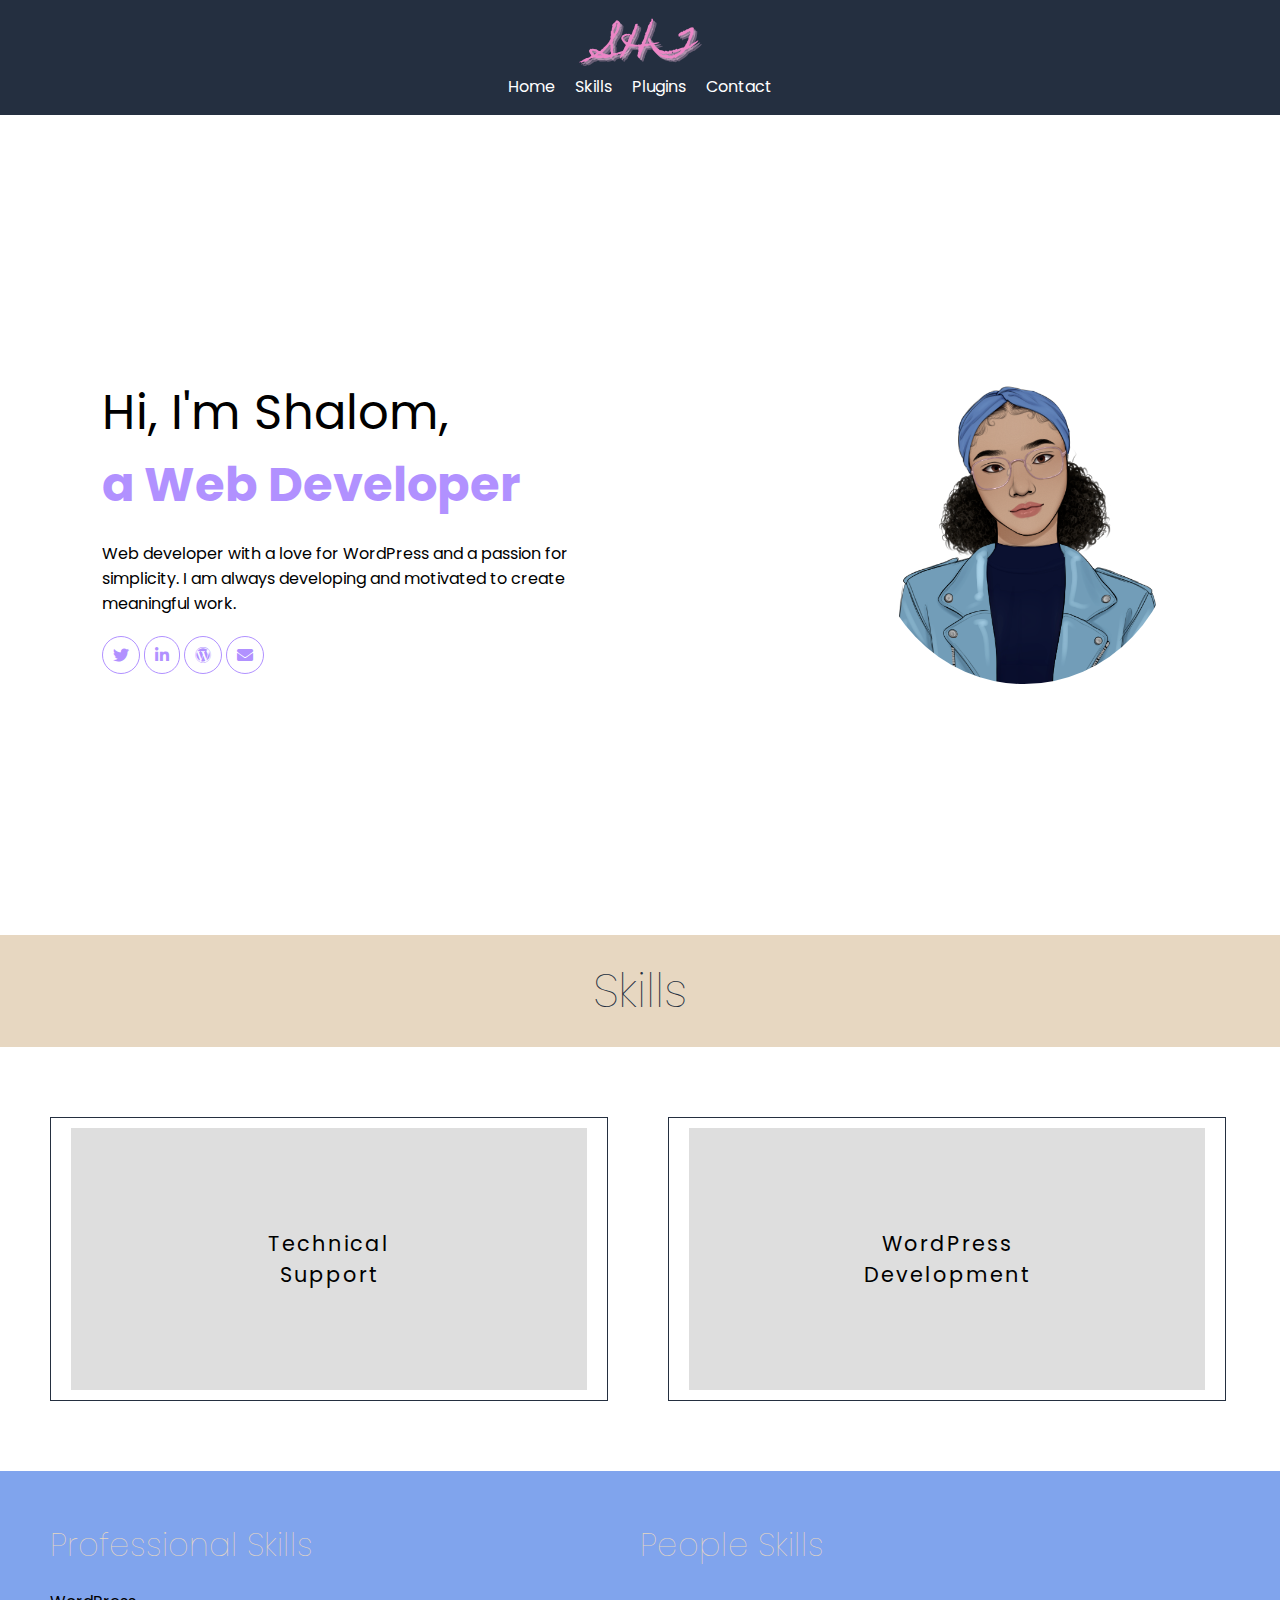
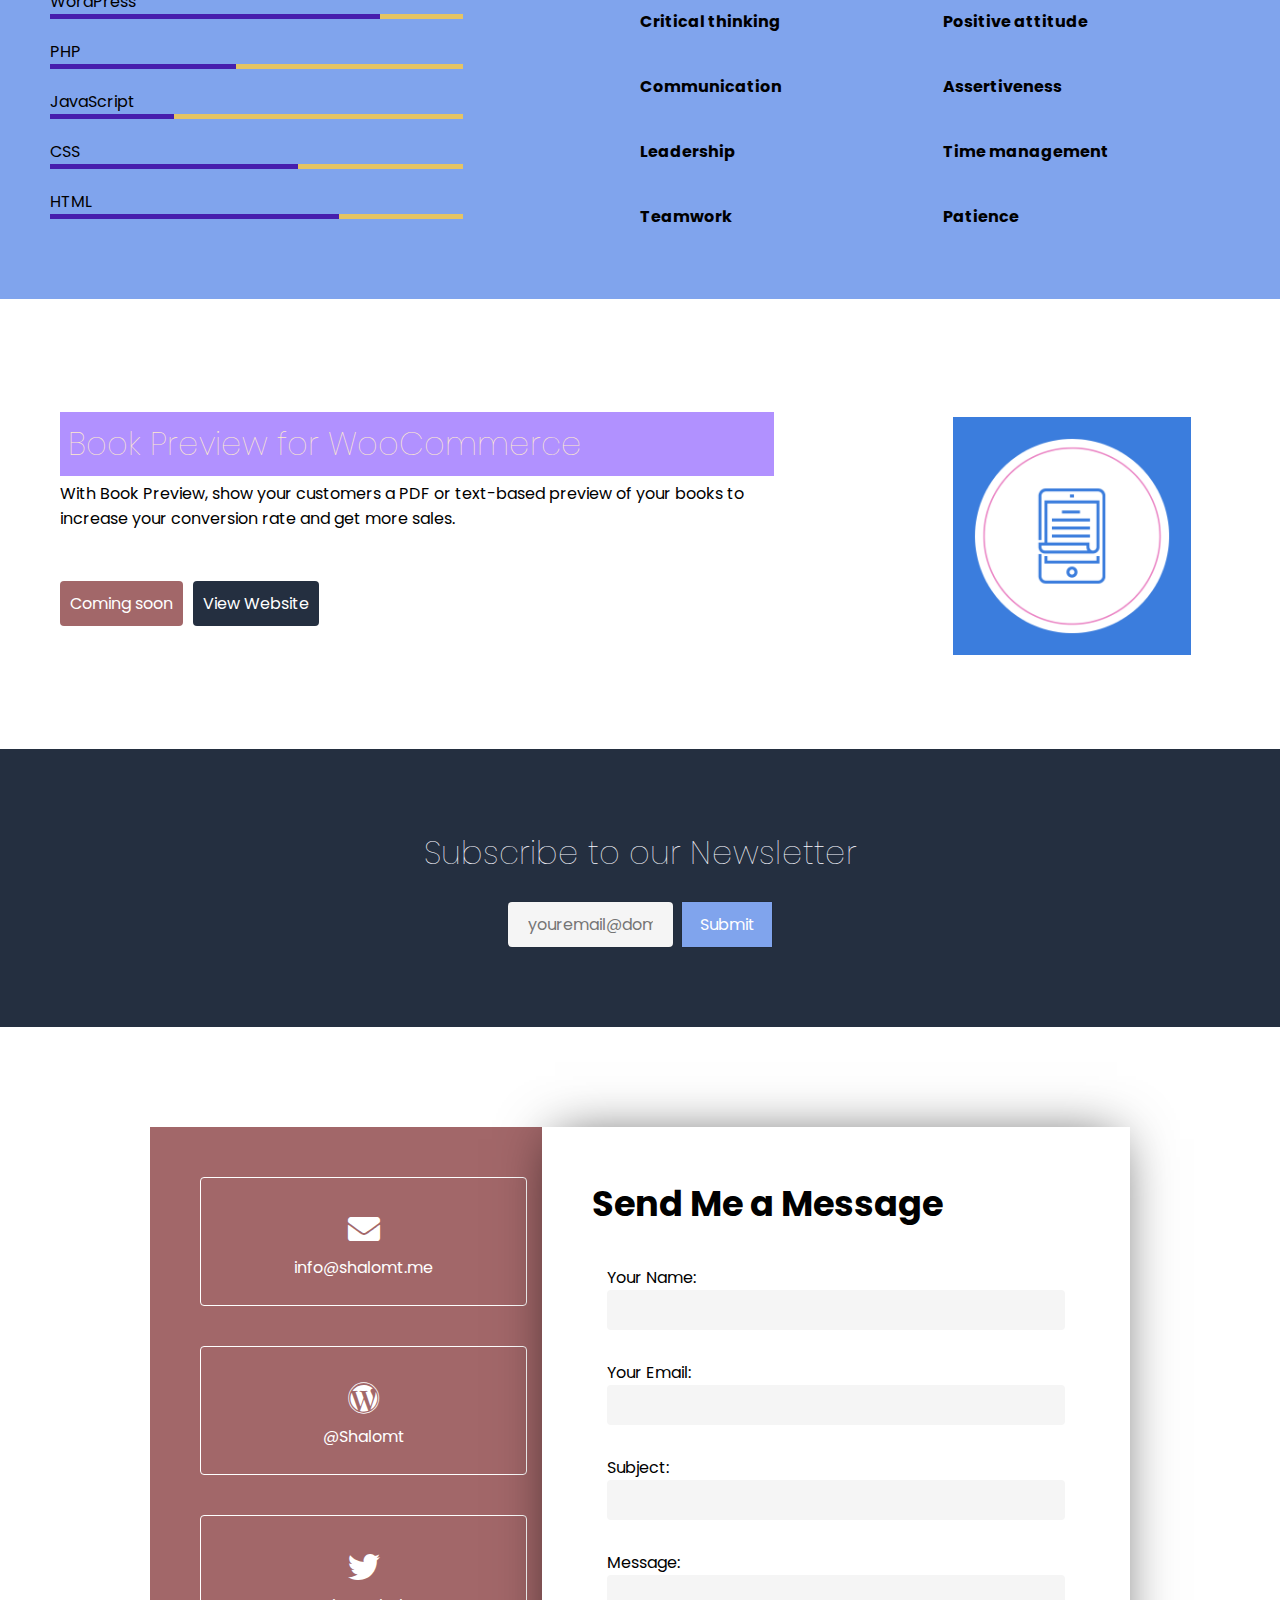
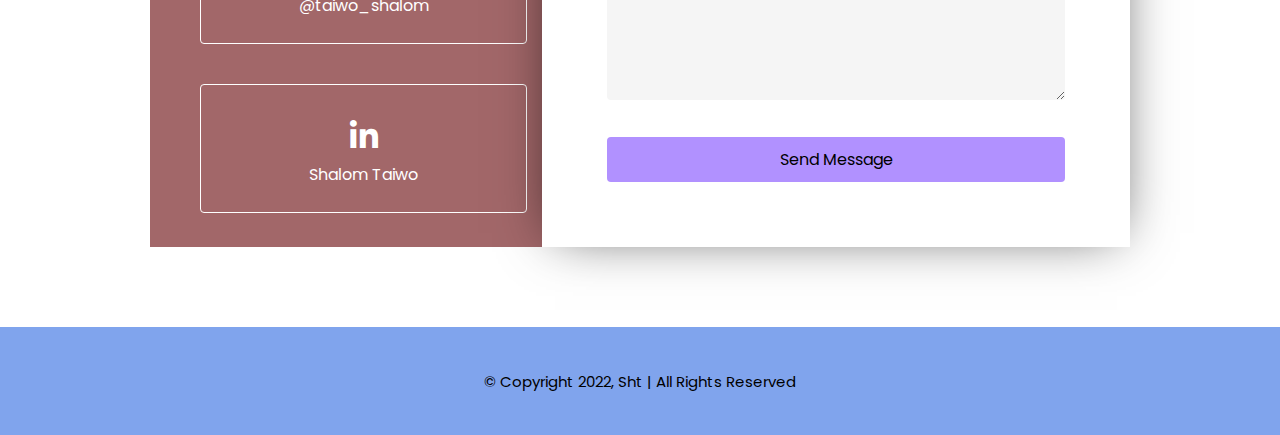
==== commit 503609c2: "Plugin name change" ====
--- a/index.html
+++ b/index.html
@@ -141,16 +141,16 @@
                 <div id="plugins" class="plugin_section">
                     <div class="wbps_page">
                         <div class="wbps_desc">
-                        <h3 class="wbps_h3">Woocommerce Book Preview</h3>
+                        <h3 class="wbps_h3">Book Preview for WooCommerce</h3>
                         <p class="wbps_short_desc">
-                            With Woocommerce Book Preview, show your customers a 
+                            With Book Preview, show your customers a 
                             PDF or text-based preview of your books to increase your 
                             conversion rate and get more sales.
                         </p>
                         </div>
                         <div class="wbps_links">
                         <button class="wbps_doc_link1">Coming soon</button>
-                        <button class="wbps_doc_link2"><a href="#">How it works - coming soon</a></button>
+                        <button class="wbps_doc_link2"><a href="https://wpbpreview.com/">View Website</a></button>
                         </div>
                     </div>
                     <div class="wbps_logo">
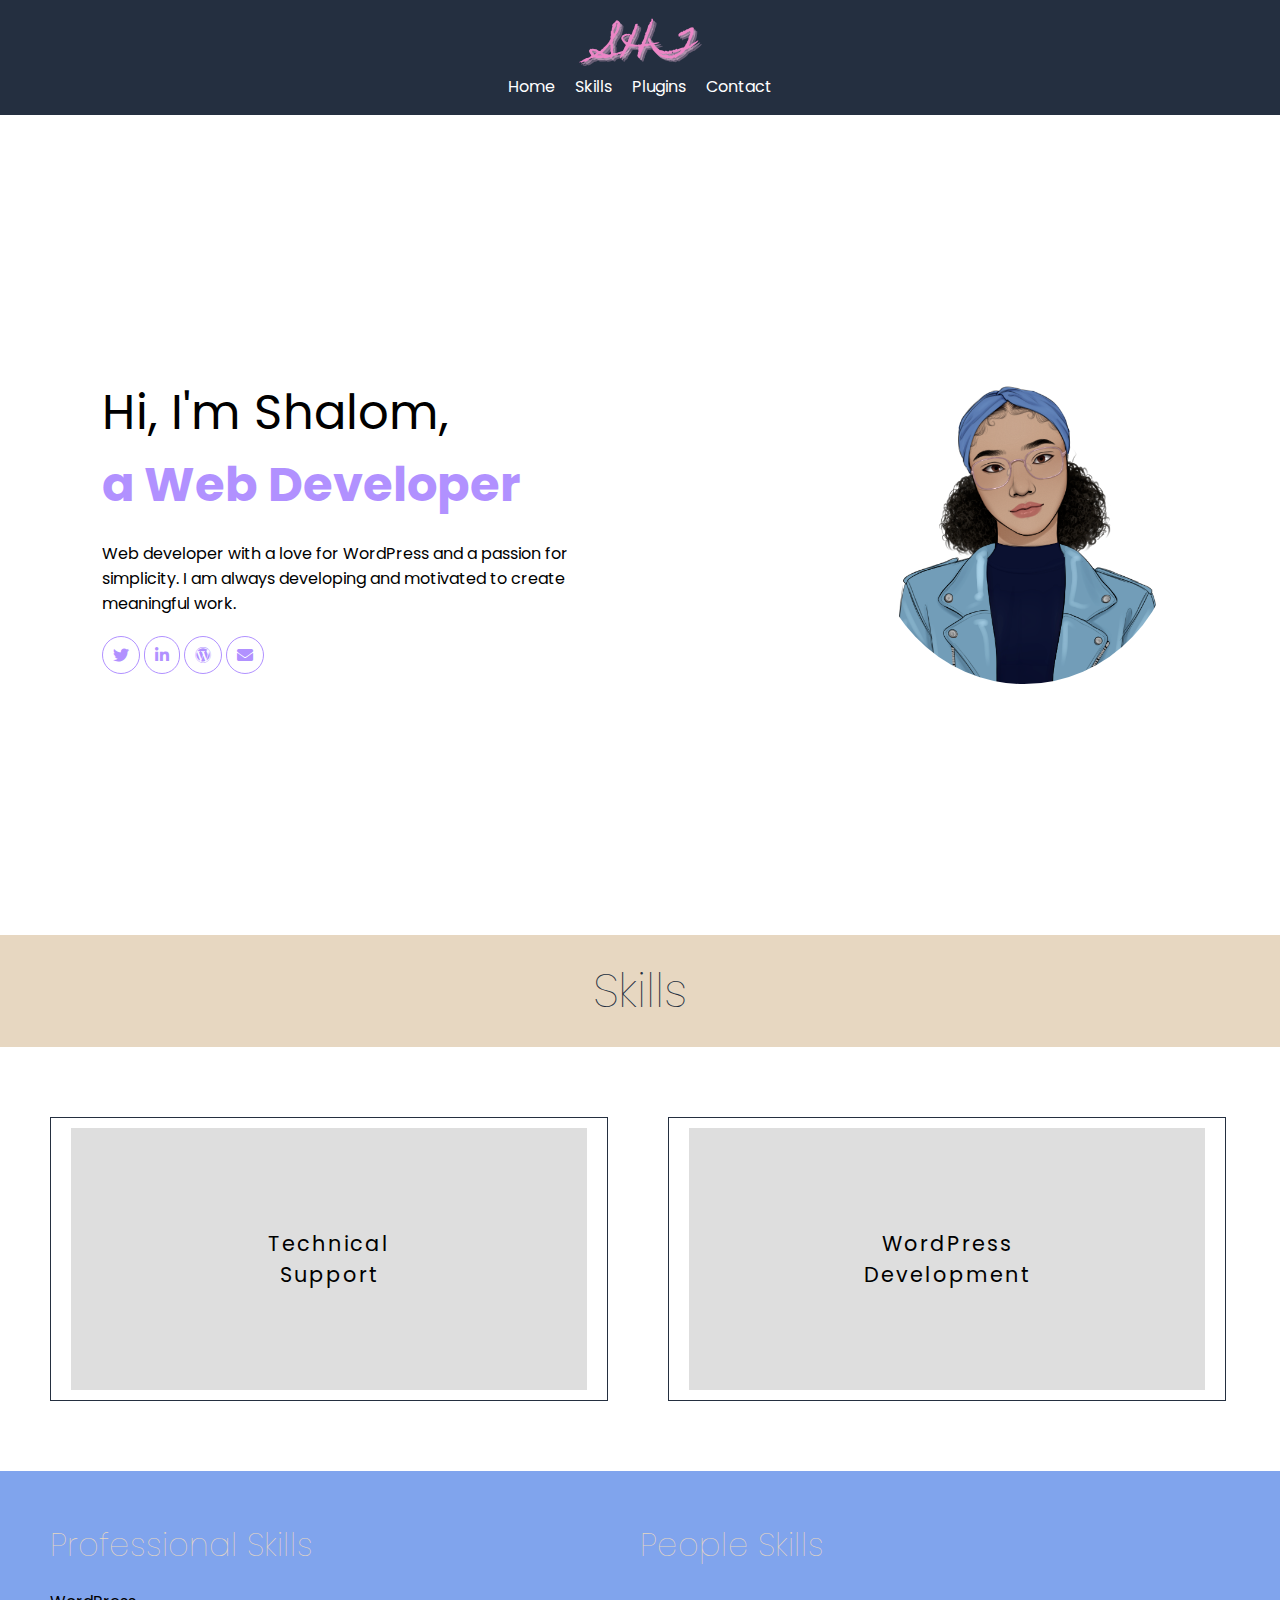
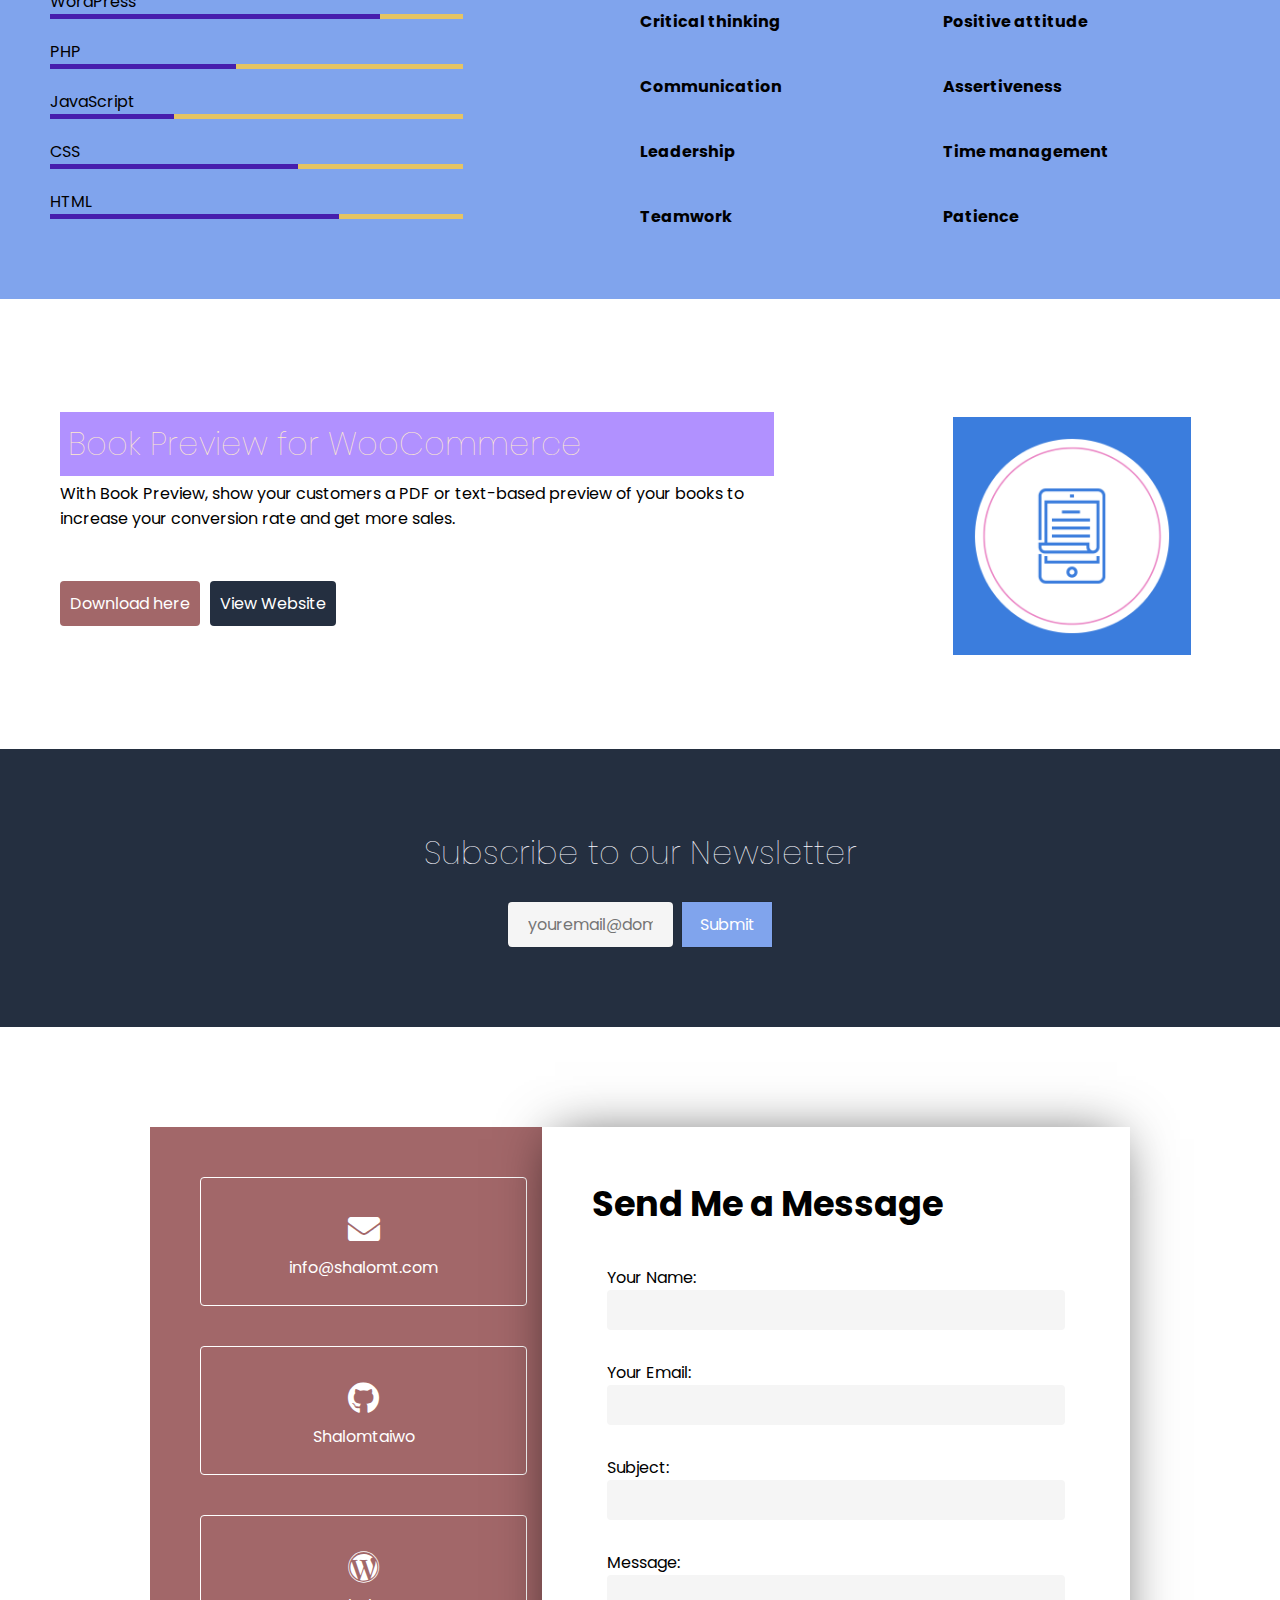
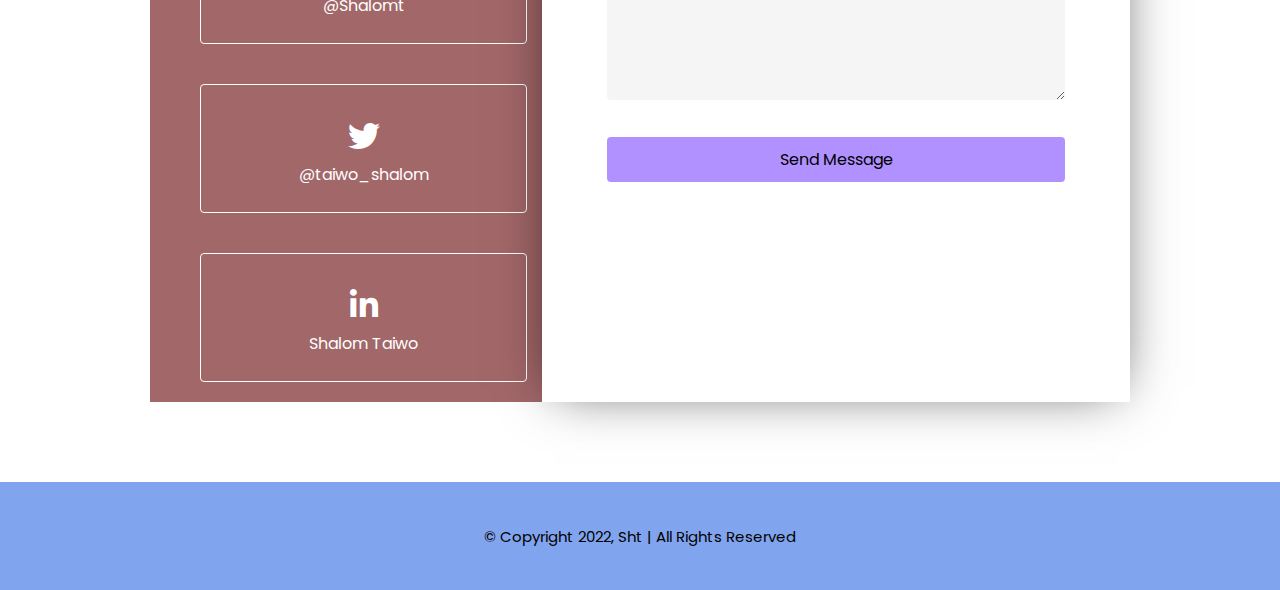
==== commit c77e2488: "book preview launched" ====
--- a/index.html
+++ b/index.html
@@ -37,7 +37,7 @@
                     <li><a href="/index.html">Home</a></li>
                     <li><a href="#skills">What I do</a></li>
                     <li><a href="#plugins">Plugins</a></li>
-                    <li id="contact_pop_up" ><a href="#contact"><button>Contact me</button></a></li>
+                    <li id="contact_pop_up" ><button>Contact me</button></li>
                 </ul>
                 <ul class="mobile_menu">
                     <li><a href="/index.html">Home</a></li>
@@ -60,10 +60,10 @@
                         <p class="about_me">Web developer with a love for WordPress and a passion for simplicity.
                             I am always developing and motivated to create meaningful work.</p>
                         <div class="socials">
-                            <a href="https://twitter.com/taiwo_shalom class="twitter"><i class="fab fa-twitter fa-1x"></i></a>
+                            <a href="https://twitter.com/taiwo_shalom" class="twitter"><i class="fab fa-twitter fa-1x"></i></a>
                             <a href="https://www.linkedin.com/in/shalom-taiwo-959710160/" class="linkedin"><i class="fab fa-linkedin-in fa-1x"></i></a>
                             <a href="https://profiles.wordpress.org/shalomt/" class="wordpress"><i class="fab fa-wordpress fa-1x"></i></a>
-                            <a class="email" href="mailto:info@shalomt.me?cc=tshalom01@gmail.com&subject=I%20need%20help%20with&body=Hello%20Shalom%2C%0D%0A%0D%0AMy%20name%20is%20_%20.%20I%20am%20contacting%20you%20because"><i class="fas fa-envelope fa-1x"></i></a>
+                            <a class="email" href="mailto:info@shalomt.com?cc=tshalom01@gmail.com&subject=I%20need%20help%20with&body=Hello%20Shalom%2C%0D%0A%0D%0AMy%20name%20is%20_%20.%20I%20am%20contacting%20you%20because"><i class="fas fa-envelope fa-1x"></i></a>
                         </div>
                     </div>
                     <div class="home_column_two">
@@ -149,12 +149,12 @@
                         </p>
                         </div>
                         <div class="wbps_links">
-                        <button class="wbps_doc_link1">Coming soon</button>
-                        <button class="wbps_doc_link2"><a href="https://wpbpreview.com/">View Website</a></button>
+                        <a href="https://wordpress.org/plugins/book-preview-for-woocommerce/"><button class="wbps_doc_link1">Download here</button></a>
+                        <a href="https://shalomt.com/plugins/wpbookpreview/"><button class="wbps_doc_link2">View Website</button></a>
                         </div>
                     </div>
                     <div class="wbps_logo">
-                        <a href="./wbps.html" class="wbps_logo_"><img src="./assets/woocommerce_book_preview.png" alt="" srcset=""></a>
+                        <a href="#plugins" class="wbps_logo_"><img src="./assets/woocommerce_book_preview.png" alt="" srcset=""></a>
                     </div>
                 </div>
             </div>
@@ -176,31 +176,29 @@
             <div class="contact_bg">
             <div class="contact_details">
                 <div class="contact_options">
-                    <p class="cf_email"><i class="fas fa-envelope fa-2x"></i><a href="mailto:info@shalomt.me">info@shalomt.me</a></p>
+                    <p class="cf_email"><i class="fas fa-envelope fa-2x"></i><a href="mailto:info@shalomt.me">info@shalomt.com</a></p>
+                    <p class="cf_github"><i class="fab fa-github fa-2x"></i><a href="https://github.com/shalomtaiwo" target="_blank" rel="noopener noreferrer">Shalomtaiwo</a></p>
                     <p class="cf_wordpress"><i class="fab fa-wordpress fa-2x"></i><a href="https://profiles.wordpress.org/shalomt/" target="_blank" rel="noopener noreferrer">@Shalomt</a></p>
                     <p class="cf_twitter"><i class="fab fa-twitter fa-2x"></i><a href="https://twitter.com/taiwo_shalom" target="_blank" rel="noopener noreferrer">@taiwo_shalom</a></p>
                     <p class="cf_linkedin"><i class="fab fa-linkedin-in fa-2x"></i><a href="https://www.linkedin.com/in/shalom-taiwo-959710160/" target="_blank" rel="noopener noreferrer">Shalom Taiwo</a></p>
                 </div>
                 <div class="contact_form">
                     <h1>Send Me a Message</h1>
-                    <form name="contact" id="my-form" netlify-honeypot="bot-field" method="POST" data-netlify="true">
-                        <p class="hidden">
-                            <label>Don’t fill this out if you’re human: <input name="bot-field" /></label>
-                        </p>
-                        <p>
-                        <label>Your Name: <input type="text" name="name" /></label>   
-                        </p>
-                        <p>
-                        <label>Your Email: <input type="email" name="email" /></label>
-                        </p>
-                        <p>
-                            <label>Subject: <input type="text" name="subject" /></label>
-                        </p>
-                        <p>
-                        <label>Message: <textarea rows="5" name="message"></textarea></label>
-                        </p>
-                        <p>
-                        <button type="submit">Send Message</button>
+                    <form name="contact" action="https://send.pageclip.co/tKczHfTD79GkjVMF4dQ5lz279qNSzxcD/ContactForm" id="my-form" class="pageclip-form" method="POST">
+                        <p>
+                        <label>Your Name: <input type="text" name="name" required/></label>   
+                        </p>
+                        <p>
+                        <label>Your Email: <input type="email" name="email" required/></label>
+                        </p>
+                        <p>
+                            <label>Subject: <input type="text" name="subject" required/></label>
+                        </p>
+                        <p>
+                        <label>Message: <textarea rows="5" name="message" required></textarea></label>
+                        </p>
+                        <p>
+                        <button type="submit" class="button pageclip-form__submit--dark-loader"><span>Send Message</span></button>
                         </p>
                     </form>
                 </div>
@@ -213,9 +211,6 @@
         </footer>
         <script src="script.js" async defer></script>
         <script src="https://cdnjs.cloudflare.com/ajax/libs/jquery/2.1.3/jquery.min.js"></script>
-        <!-- Start of HubSpot Embed Code -->
-<script type="text/javascript" id="hs-script-loader" async defer src="//js-eu1.hs-scripts.com/25422389.js"></script>
-<!-- End of HubSpot Embed Code -->
 <script src="https://s.pageclip.co/v1/pageclip.js" charset="utf-8"></script>
 
     </body>
--- a/general.css
+++ b/general.css
@@ -1,6 +1,6 @@
 *{
     box-sizing: border-box;
-    cursor: url(assets/mouse.png),auto;
+    cursor: pointer;
     list-style-type: none;
     margin: 0;
     font-family: 'Poppins', sans-serif;
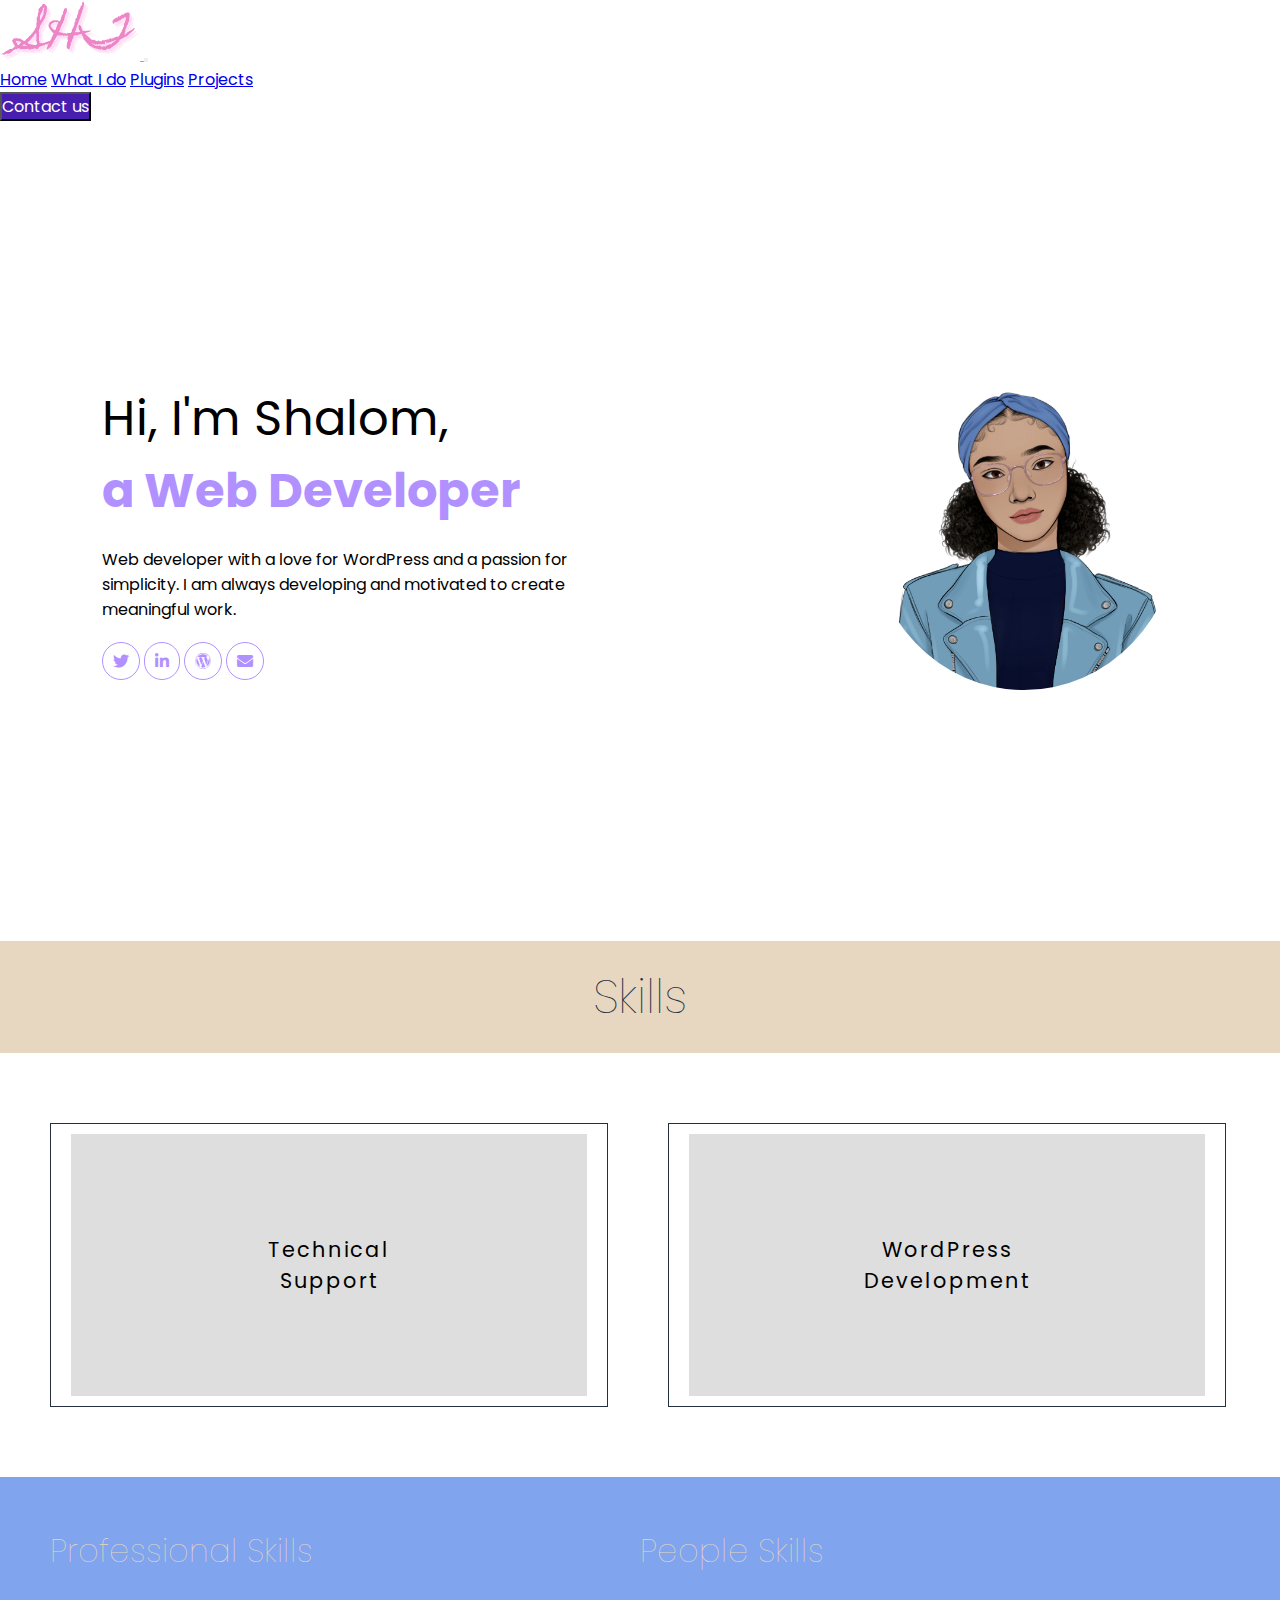
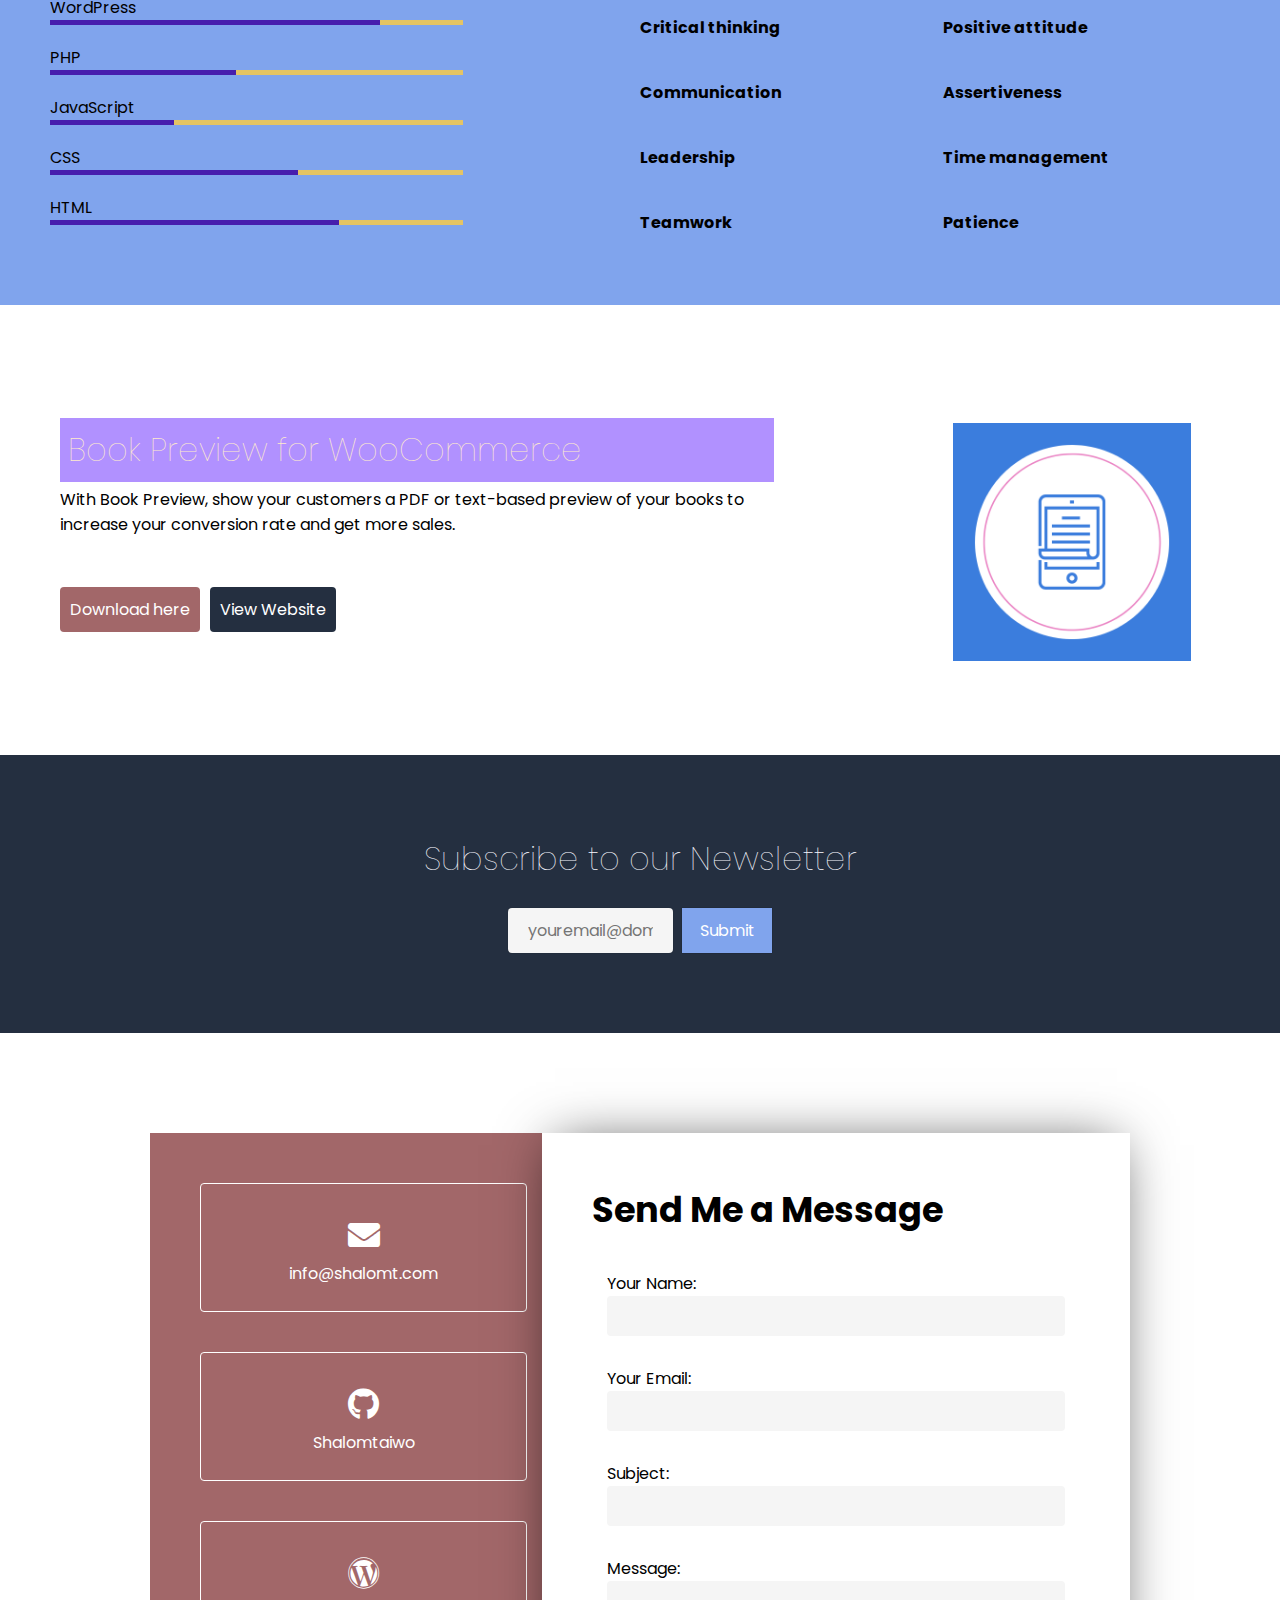
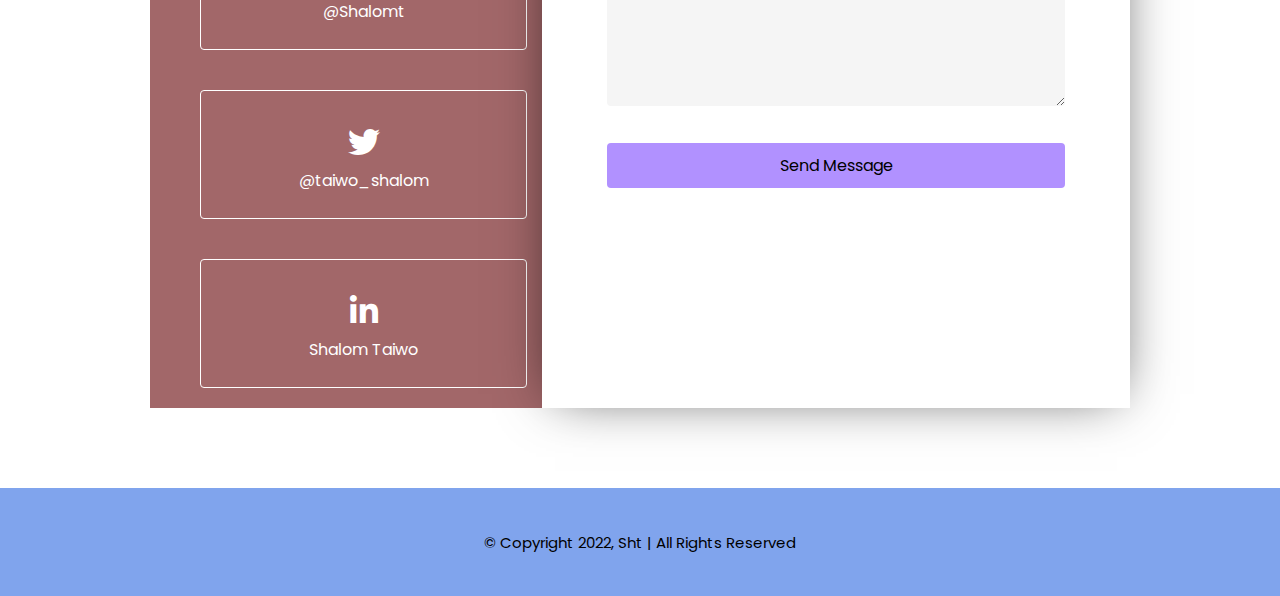
==== commit 00f40d75: "Updates" ====
--- a/index.html
+++ b/index.html
@@ -21,32 +21,35 @@
     <link rel="stylesheet" href="//use.fontawesome.com/releases/v5.7.2/css/all.css">
     <link rel="stylesheet" href="https://code.ionicframework.com/ionicons/2.0.1/css/ionicons.min.css">
     <link rel="stylesheet" href="https://s.pageclip.co/v1/pageclip.css" media="screen">
-
+    <link href="https://cdn.jsdelivr.net/npm/bootstrap@5.1.3/dist/css/bootstrap.min.css" rel="stylesheet" integrity="sha384-1BmE4kWBq78iYhFldvKuhfTAU6auU8tT94WrHftjDbrCEXSU1oBoqyl2QvZ6jIW3" crossorigin="anonymous">
 </head>
     <body>
         <!--[if lt IE 7]>
             <p class="browsehappy">You are using an <strong>outdated</strong> browser. Please <a href="#">upgrade your browser</a> to improve your experience.</p>
         <![endif]-->
-        <div class="header">
+        <div class="header position-sticky">
         <header>
-            <div class="nav_logo">
-                <a href="/index.html"><img class="logo" src="assets/shalomt_logo.png" alt="shalomt_logo"></a>
-            </div>
-            <nav class="menu">
-                <ul class="desktop_menu">
-                    <li><a href="/index.html">Home</a></li>
-                    <li><a href="#skills">What I do</a></li>
-                    <li><a href="#plugins">Plugins</a></li>
-                    <li id="contact_pop_up" ><button>Contact me</button></li>
-                </ul>
-                <ul class="mobile_menu">
-                    <li><a href="/index.html">Home</a></li>
-                    <li><a href="#skills">Skills</a></li>
-                    <li><a href="#plugins">Plugins</a></li>
-                    <li><a href="#contact">Contact</a></li>
-                </ul>
-            </nav>
-        
+            <nav class="navbar navbar-expand-lg navbar-dark bg-dark">
+                <div class="container-fluid">
+                  <a class="navbar-brand" href="#">
+                    <img src="./assets/shalomt_logo.png" alt="" width="140" height="60" class="d-inline-block align-text-top">
+                  </a>
+                  <button class="navbar-toggler" type="button" data-bs-toggle="collapse" data-bs-target="#navbarNavAltMarkup" aria-controls="navbarNavAltMarkup" aria-expanded="false" aria-label="Toggle navigation">
+                    <span class="navbar-toggler-icon"></span>
+                  </button>
+                  <div class="collapse navbar-collapse desktop-nav" id="navbarNavAltMarkup">
+                    <div class="navbar-nav">
+                      <a class="nav-link active" aria-current="page" href="#">Home</a>
+                      <a class="nav-link" href="#skills">What I do</a>
+                      <a class="nav-link" href="#plugins">Plugins</a>
+                      <a class="nav-link" href="#projects">Projects</a>
+                    </div>
+                    <a class="d-flex btn-contact-link" href="#contact">
+                        <button class="btn btn-contact" type="button">Contact us</button>
+                      </a>
+                  </div>
+                </div>
+              </nav>
         </header>
     </div>
 
@@ -211,6 +214,7 @@
         </footer>
         <script src="script.js" async defer></script>
         <script src="https://cdnjs.cloudflare.com/ajax/libs/jquery/2.1.3/jquery.min.js"></script>
+        <script src="https://cdn.jsdelivr.net/npm/bootstrap@5.1.3/dist/js/bootstrap.bundle.min.js" integrity="sha384-ka7Sk0Gln4gmtz2MlQnikT1wXgYsOg+OMhuP+IlRH9sENBO0LRn5q+8nbTov4+1p" crossorigin="anonymous"></script>
 <script src="https://s.pageclip.co/v1/pageclip.js" charset="utf-8"></script>
 
     </body>
--- a/css/shalomt.css
+++ b/css/shalomt.css
@@ -31,8 +31,18 @@
     font-weight: lighter;
 }
 /******************** Header *******************/
+.desktop-nav{
+    justify-content: end !important;
+}
+.btn-contact{
+    background-color: #471ead !important;
+    color: white !important;
+}
+.btn-contact-link{
+    text-decoration:  none !important;
+}
 /* Logo */
-@media only screen and (min-width: 750px) {
+/* @media only screen and (min-width: 750px) {
 
 
 
@@ -41,9 +51,9 @@
     }
     .logo{
         height: 50px;
-    }
+    } */
     /* Nav */
-    header{
+    /* header{
         width: 100vw;
         position: fixed;
         display: flex;
@@ -82,9 +92,9 @@
     }
     .logo{
         height: 50px;
-    }
+    } */
     /* Nav */
-    header{
+    /* header{
         width: 100vw;
         position: fixed;
         display: flex;
@@ -114,7 +124,7 @@
     nav > ul.mobile_menu > li{
         padding: 0 10px;
     }
-    }
+    } */
 /* Home column */
 @media only screen and (min-width: 1070px) {
 .home_cta{
@@ -311,7 +321,7 @@
 }
 
 .progress {
-    background-color: #471ead;
+    background-color: #471ead !important;
 }
 
 .progress_anim{
--- a/general.css
+++ b/general.css
@@ -32,6 +32,7 @@
 }
 header{
     z-index: 1;
+    width: 100%;
 }
 main{
     z-index: 0;
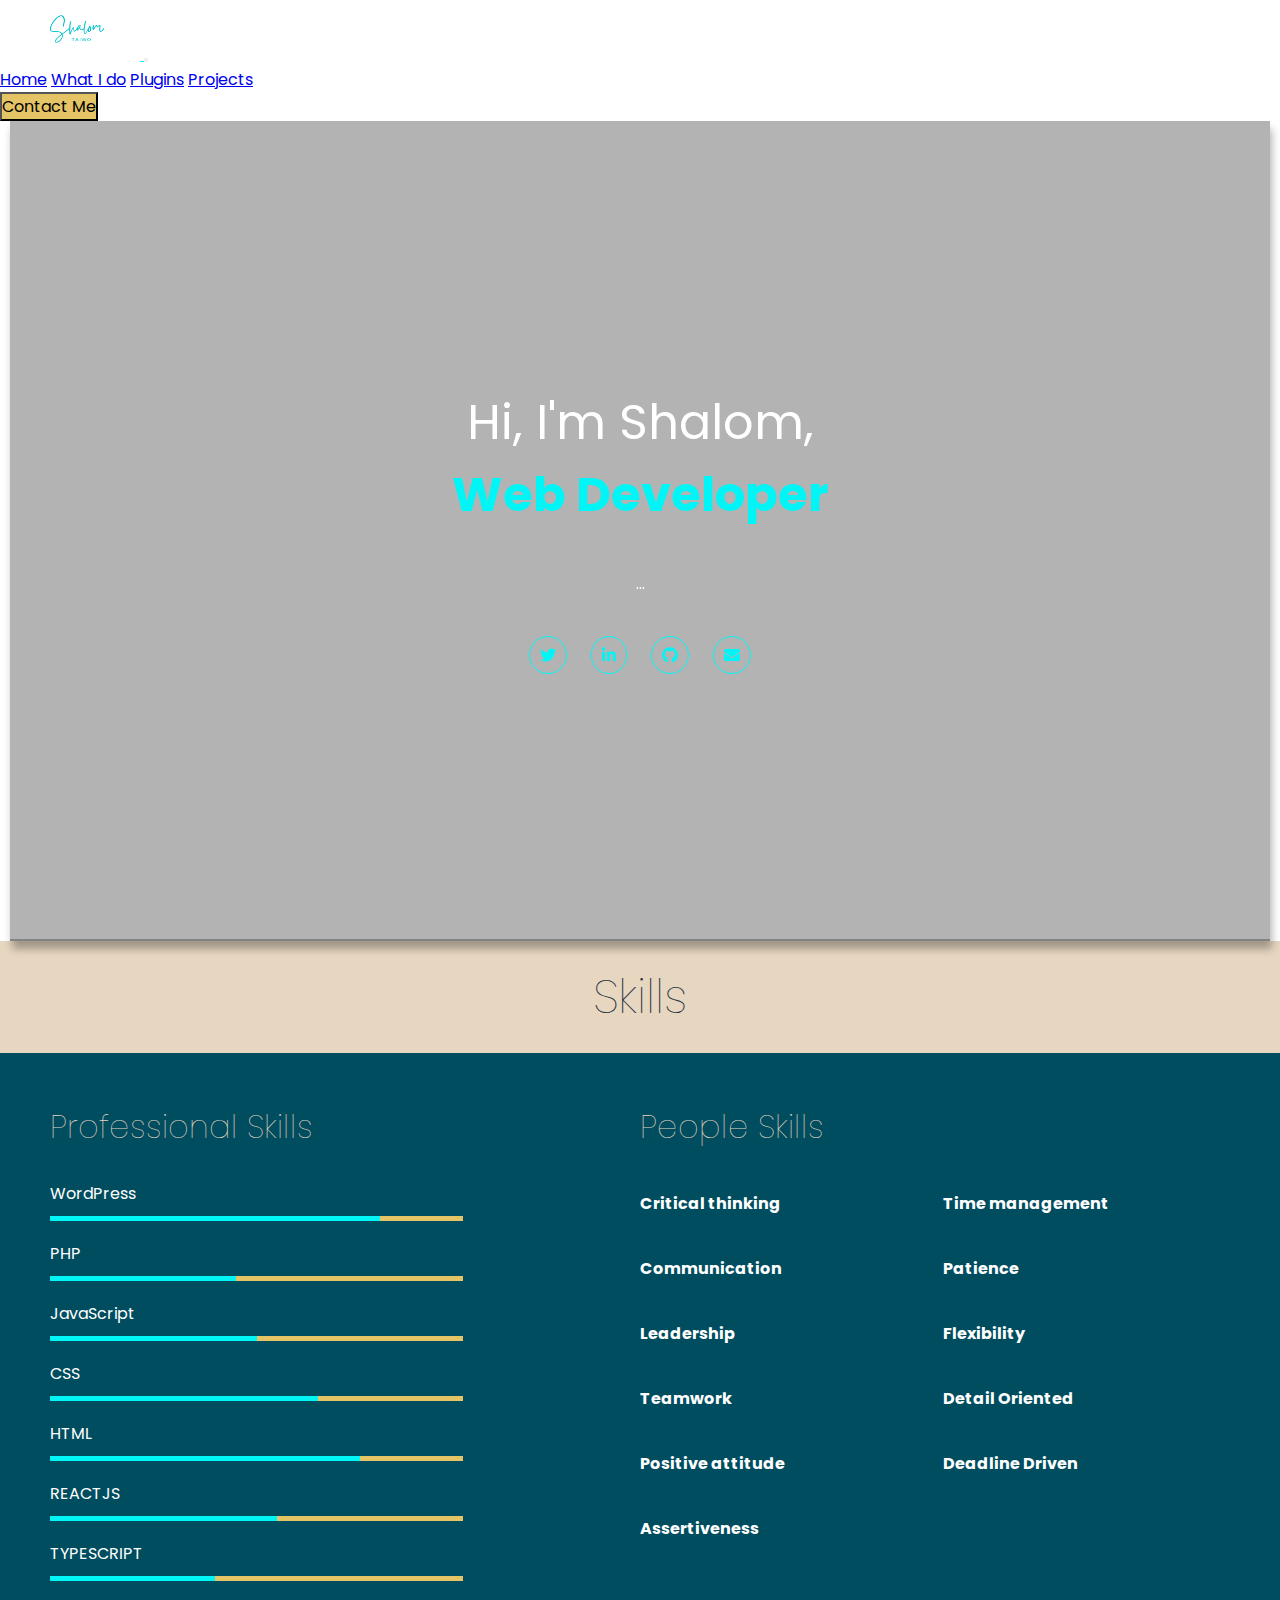
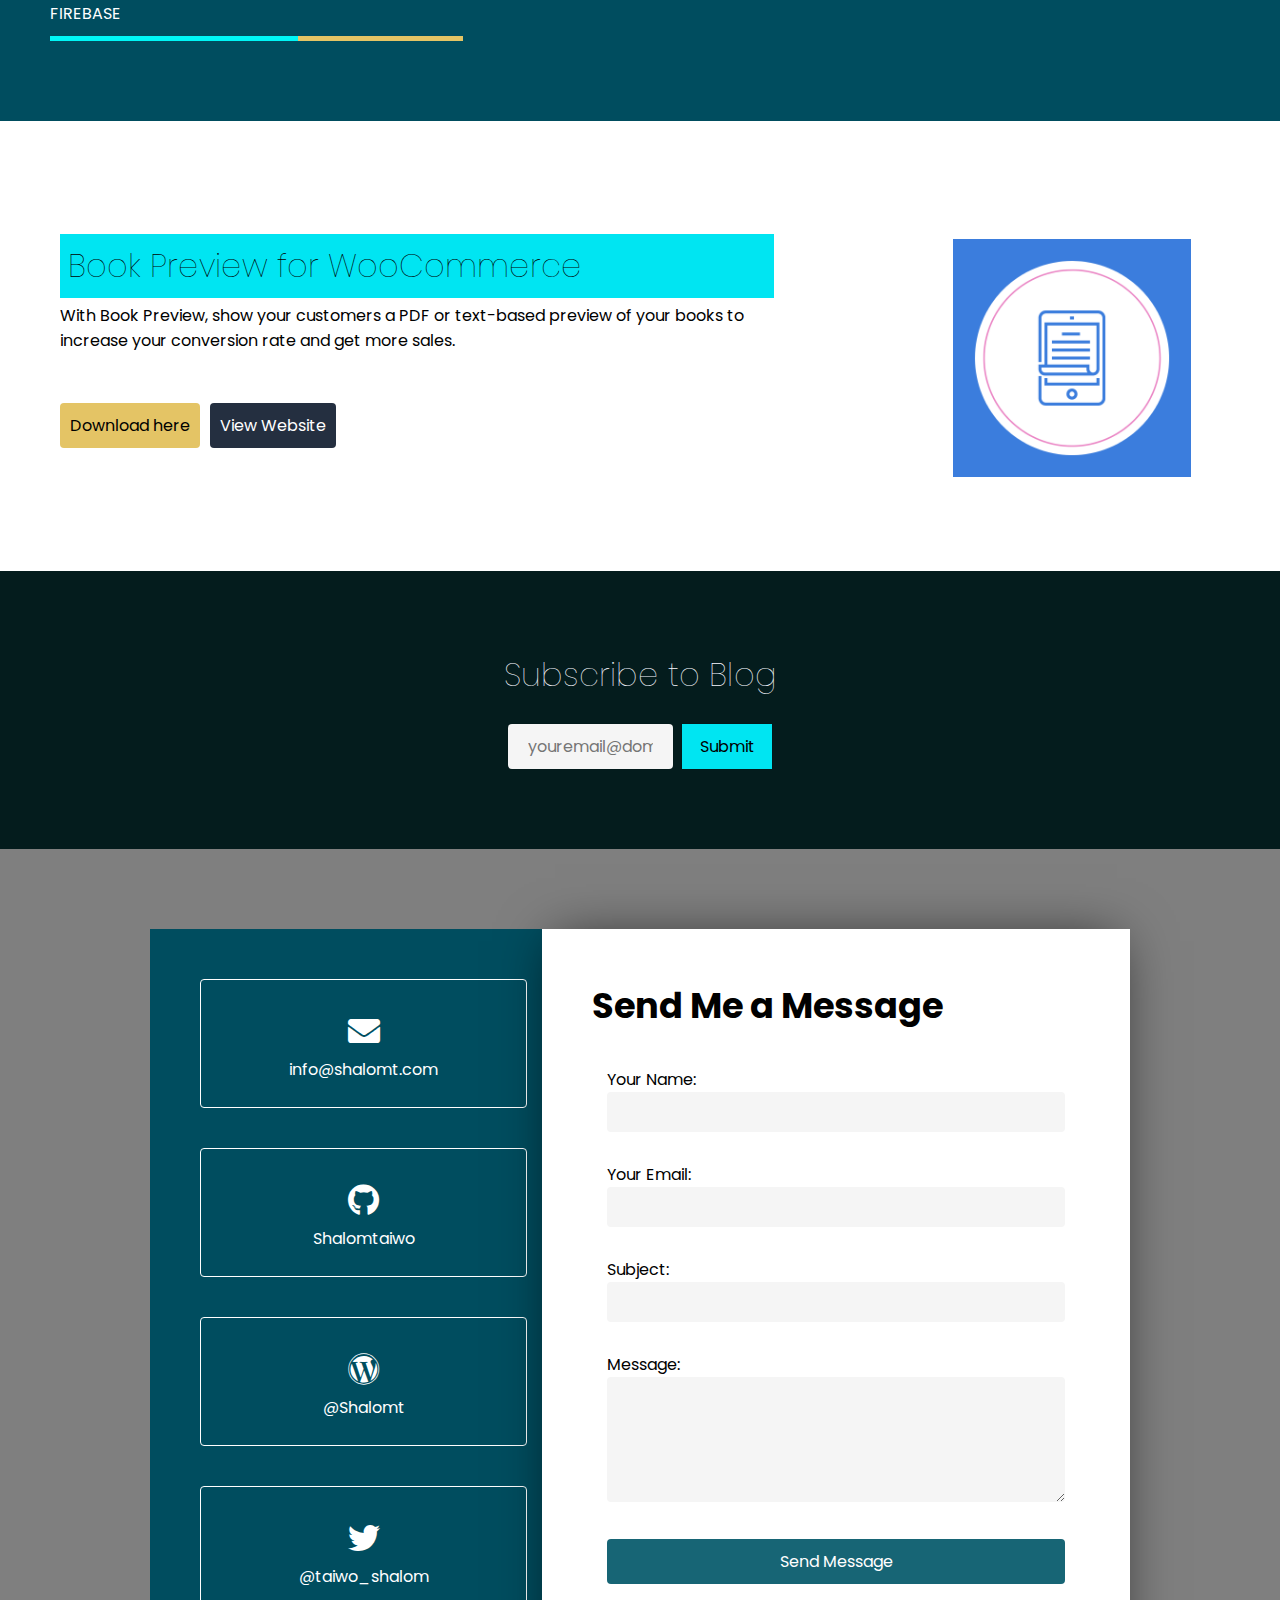
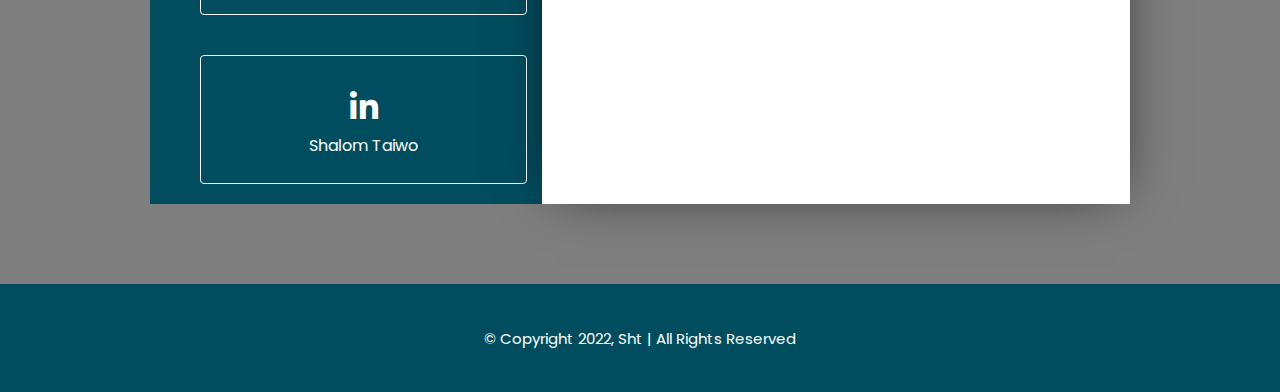
==== commit db45384f: "New styling to portforlio site" ====
--- a/index.html
+++ b/index.html
@@ -16,12 +16,12 @@
         <link rel="stylesheet" href="./css/subscribe.css">
         <link rel="stylesheet" href="general.css">
         <link rel="preconnect" href="https://fonts.googleapis.com">
-    <link rel="preconnect" href="https://fonts.gstatic.com" crossorigin>
-    <link href="https://fonts.googleapis.com/css2?family=Poppins:ital,wght@0,200;0,300;0,400;0,600;0,700;0,800;0,900;1,100;1,200;1,300;1,400;1,600;1,700;1,800&display=swap" rel="stylesheet">
-    <link rel="stylesheet" href="//use.fontawesome.com/releases/v5.7.2/css/all.css">
-    <link rel="stylesheet" href="https://code.ionicframework.com/ionicons/2.0.1/css/ionicons.min.css">
-    <link rel="stylesheet" href="https://s.pageclip.co/v1/pageclip.css" media="screen">
-    <link href="https://cdn.jsdelivr.net/npm/bootstrap@5.1.3/dist/css/bootstrap.min.css" rel="stylesheet" integrity="sha384-1BmE4kWBq78iYhFldvKuhfTAU6auU8tT94WrHftjDbrCEXSU1oBoqyl2QvZ6jIW3" crossorigin="anonymous">
+        <link rel="preconnect" href="https://fonts.gstatic.com" crossorigin>
+        <link href="https://fonts.googleapis.com/css2?family=Poppins:ital,wght@0,200;0,300;0,400;0,600;0,700;0,800;0,900;1,100;1,200;1,300;1,400;1,600;1,700;1,800&display=swap" rel="stylesheet">
+        <link rel="stylesheet" href="//use.fontawesome.com/releases/v5.7.2/css/all.css">
+        <link rel="stylesheet" href="https://code.ionicframework.com/ionicons/2.0.1/css/ionicons.min.css">
+        <link rel="stylesheet" href="https://s.pageclip.co/v1/pageclip.css" media="screen">
+        <link href="https://cdn.jsdelivr.net/npm/bootstrap@5.1.3/dist/css/bootstrap.min.css" rel="stylesheet" integrity="sha384-1BmE4kWBq78iYhFldvKuhfTAU6auU8tT94WrHftjDbrCEXSU1oBoqyl2QvZ6jIW3" crossorigin="anonymous">
 </head>
     <body>
         <!--[if lt IE 7]>
@@ -45,7 +45,7 @@
                       <a class="nav-link" href="#projects">Projects</a>
                     </div>
                     <a class="d-flex btn-contact-link" href="#contact">
-                        <button class="btn btn-contact" type="button">Contact us</button>
+                        <button class="btn btn-contact" type="button">Contact Me</button>
                       </a>
                   </div>
                 </div>
@@ -58,37 +58,31 @@
                 <div id="home" class="home_cta">
                     <div class="home_column_one">
                         <div class="title_name">
-                        <p class="my_name">Hi, I'm Shalom,<br><span class="design_name">a Web Developer</span></p>
-                        </div>
-                        <p class="about_me">Web developer with a love for WordPress and a passion for simplicity.
-                            I am always developing and motivated to create meaningful work.</p>
+                        <p class="my_name">Hi, I'm Shalom,<br><span class="design_name">Web Developer</span></p>
+                        </div>
+                        <p class="about_me">...</p>
                         <div class="socials">
                             <a href="https://twitter.com/taiwo_shalom" class="twitter"><i class="fab fa-twitter fa-1x"></i></a>
                             <a href="https://www.linkedin.com/in/shalom-taiwo-959710160/" class="linkedin"><i class="fab fa-linkedin-in fa-1x"></i></a>
-                            <a href="https://profiles.wordpress.org/shalomt/" class="wordpress"><i class="fab fa-wordpress fa-1x"></i></a>
+                            <a href="https://github.com/shalomtaiwo" class="github"><i class="fab fa-github fa-1x"></i></a>
                             <a class="email" href="mailto:info@shalomt.com?cc=tshalom01@gmail.com&subject=I%20need%20help%20with&body=Hello%20Shalom%2C%0D%0A%0D%0AMy%20name%20is%20_%20.%20I%20am%20contacting%20you%20because"><i class="fas fa-envelope fa-1x"></i></a>
                         </div>
                     </div>
-                    <div class="home_column_two">
-                        <img class="proile_img" src="assets/shalomt_profile_cartoon.png" alt="" srcset="">
-                    </div>
-                </div>
+                </div>
+                <!-- <div id="skills" class="skills_column">
+                    <div class="col_title">
+                        <p class="serv_colhead">Projects</p>
+                    </div>
+                    <div class="skills">
+                        <div class="serv_title"><i class="fas fa-long-arrow-alt-left fa-1x"></i>  What I do</div>
+                        <div class="s_bg">
+                            
+                        </div>
+                    </div>
+                </div> -->
                 <div id="skills" class="skills_column">
                     <div class="col_title">
                         <p class="serv_colhead">Skills</p>
-                    </div>
-                    <div class="skills">
-                        <div class="serv_title"><i class="fas fa-long-arrow-alt-left fa-1x"></i>  What I do</div>
-                        <div class="s_bg">
-                        <div class="s_col1">
-                        <div class="support">
-                            <p class="ts">Technical<br>Support</p>
-                        </div>
-                        <div class="develop">
-                            <p class="wpdev">WordPress<br>Development</p>
-                        </div>
-                        </div>
-                        </div>
                     </div>
                     <div id="progress_bar" class="skills_progress">
                         <div class="professional">
@@ -104,17 +98,28 @@
                                 </div>
                                 JavaScript
                                 <div class="meter">
-                                    <span style="width:30%;"><span id="anim_p_3" class="progress"></span></span>
+                                    <span style="width:50%;"><span id="anim_p_3" class="progress"></span></span>
                                 </div>
                                 CSS
                                 <div class="meter">
-                                    <span style="width:60%;"><span id="anim_p_4" class="progress"></span></span>
+                                    <span style="width:65%;"><span id="anim_p_4" class="progress"></span></span>
                                 </div>
                                 HTML
                                 <div class="meter">
-                                    <span style="width:70%;"><span id="anim_p_5" class="progress"></span></span>
-                                </div>
-                                
+                                    <span style="width:75%;"><span id="anim_p_5" class="progress"></span></span>
+                                </div>
+                                REACTJS
+                                <div class="meter">
+                                    <span style="width:55%;"><span id="anim_p_5" class="progress"></span></span>
+                                </div>
+                                TYPESCRIPT
+                                <div class="meter">
+                                    <span style="width:40%;"><span id="anim_p_5" class="progress"></span></span>
+                                </div>
+                                FIREBASE
+                                <div class="meter">
+                                    <span style="width:60%;"><span id="anim_p_5" class="progress"></span></span>
+                                </div>
                             </div>
                         </div>
                         <div class="people">
@@ -129,6 +134,9 @@
                                     <li>Assertiveness</li>
                                     <li>Time management</li>
                                     <li>Patience</li>
+                                    <li>Flexibility</li>
+                                    <li>Detail Oriented</li>
+                                    <li>Deadline Driven</li>
                                 </ul>
                             </div>
                         </div>
@@ -153,7 +161,7 @@
                         </div>
                         <div class="wbps_links">
                         <a href="https://wordpress.org/plugins/book-preview-for-woocommerce/"><button class="wbps_doc_link1">Download here</button></a>
-                        <a href="https://shalomt.com/plugins/wpbookpreview/"><button class="wbps_doc_link2">View Website</button></a>
+                        <a href="https://wpbpreview.com/home/"><button class="wbps_doc_link2">View Website</button></a>
                         </div>
                     </div>
                     <div class="wbps_logo">
@@ -163,7 +171,7 @@
             </div>
 <div id="subs-bg">
     <div>
-        <h1>Subscribe to our Newsletter</h1>
+        <h1>Subscribe to Blog</h1>
     </div>
 <div class="subs-wrapper">
     <form action="https://send.pageclip.co/tKczHfTD79GkjVMF4dQ5lz279qNSzxcD" class="pageclip-form" method="post">
@@ -175,7 +183,6 @@
 </div>
 <div class="subs_text"></div>
             </div>
-            <div id="contact" style="padding: 10px;"></div>
             <div class="contact_bg">
             <div class="contact_details">
                 <div class="contact_options">
--- a/css/shalomt.css
+++ b/css/shalomt.css
@@ -1,45 +1,48 @@
-
 /* Icons */
-.fab,.fa-envelope{
-    padding: 10px;
-    border: 1.5px solid #B191FF;
-    border-radius: 60px;
-    color: #B191FF;
+.fab,
+.fa-envelope {
+	padding: 10px;
+	border: 1.5px solid #00f6f6;
+	border-radius: 60px;
+	color: #00f6f6;
 }
 /* Fonts */
-.my_name,.design_name,.serv_colhead{
-    font-size: 3rem;
-}
-.col_title{
-    font-weight: lighter;
-}
-.serv_title{
-
-    font-size: 3rem;
-    font-weight: lighter;
-}
-.prof_skills,.people_skills{
-    font-size: 2.5rem;
-    font-weight: lighter;
-}
-.ts,.wpdev{
-    font-size: 1.3rem;
-    font-weight: lighter;
-    letter-spacing: 2px;
-}
-.fa-long-arrow-alt-left{
-    font-weight: lighter;
+.my_name,
+.design_name,
+.serv_colhead {
+	font-size: 3rem;
+}
+.col_title {
+	font-weight: lighter;
+}
+.serv_title {
+	font-size: 3rem;
+	font-weight: lighter;
+}
+.prof_skills,
+.people_skills {
+	font-size: 2.5rem;
+	font-weight: lighter;
+}
+.ts,
+.wpdev {
+	font-size: 1.3rem;
+	font-weight: lighter;
+	letter-spacing: 2px;
+}
+.fa-long-arrow-alt-left {
+	font-weight: lighter;
 }
 /******************** Header *******************/
-.desktop-nav{
-    justify-content: end !important;
-}
-.btn-contact{
-    background-color: #471ead !important;
-    color: white !important;
-}
-.btn-contact-link{
-    text-decoration:  none !important;
+.desktop-nav {
+	justify-content: end !important;
+}
+.btn-contact {
+	background-color: #e4c465 !important;
+	color: black !important;
+}
+.btn-contact-link {
+	text-decoration: none !important;
 }
 /* Logo */
 /* @media only screen and (min-width: 750px) {
@@ -52,8 +55,8 @@
     .logo{
         height: 50px;
     } */
-    /* Nav */
-    /* header{
+/* Nav */
+/* header{
         width: 100vw;
         position: fixed;
         display: flex;
@@ -93,8 +96,8 @@
     .logo{
         height: 50px;
     } */
-    /* Nav */
-    /* header{
+/* Nav */
+/* header{
         width: 100vw;
         position: fixed;
         display: flex;
@@ -126,436 +129,491 @@
     }
     } */
 /* Home column */
+
+.home_cta {
+	background-image: url(https://images.unsplash.com/photo-1478760329108-5c3ed9d495a0?ixlib=rb-4.0.3&ixid=MnwxMjA3fDB8MHxwaG90by1wYWdlfHx8fGVufDB8fHx8&auto=format&fit=crop&w=774&q=80);
+	background-repeat: no-repeat;
+	background-size: cover;
+    display: flex;
+    justify-content: center;
+    padding: 0 10px;
+}
+.home_column_one {
+	color: white;
+	display: flex;
+    flex-direction: column;
+	justify-content: center;
+	align-items: center;
+	gap: 20px;
+    width: 100%;
+    height: 100%;
+	border-radius: 0px;
+	backdrop-filter: blur(3px);
+	background-color: rgba(0, 0, 0, 0.297);
+	box-shadow: rgba(0, 0, 0, 0.3) 2px 8px 8px;
+	border-bottom: 2px rgba(40, 40, 40, 0.35) solid;
+}
+.title_name > .my_name, .about_me {
+    text-align: center;
+}
+.socials a{
+    margin: 0 10px;
+}
+.skills{
+    background-color: #004d5f;
+}
+.develop,
+.support {
+    text-align: center;
+    border: 1px solid #ffffff;
+} 
+.progress {
+    background-color: #00f6f6 !important;
+} 
+.people_skills_li > ul > li {
+    padding: 20px 0;
+    font-weight: bold;
+    color: #fff;
+}
+@media only screen and (max-width: 408px) {
+    .title_name > .my_name{
+        font-size: 1.5rem !important;
+    }
+    .design_name{
+        font-size: 2rem !important;
+    }
+}
 @media only screen and (min-width: 1070px) {
-.home_cta{
-    width: 100%;
-    display: flex;
-    flex-direction: row;
-    align-items: center;
-    justify-content: space-between;
-    height: calc(100vh - 80px);
-    padding: 0 8vw;
-}
-.home_column_two > img{
-    width: 100%;
-    border-radius: 70%;
-}
-.home_column_two{
-    width: 40%;
-}
-.about_me{
-    margin-bottom: 20px;
-    width: 65%;
-}
-.title_name{
-    margin-bottom: 20px;
-}
-.design_name{
-    color: #B191FF;
-    font-weight: bold;
-}
+	.home_cta {
+		width: 100%;
+		display: flex;
+		flex-direction: row;
+		align-items: center;
+		justify-content: center;
+		height: calc(100vh - 80px);
+	}
+	.about_me {
+		margin-bottom: 20px;
+		width: 65%;
+	}
+	.title_name {
+		margin-bottom: 20px;
+	}
+	.design_name {
+		color: #00f6f6;
+		font-weight: bold;
+	}
 }
 @media only screen and (max-width: 1069px) {
-    .home_cta{
-        width: 100%;
-        display: flex;
-        flex-direction: row;
-        align-items: center;
-        justify-content: space-between;
-        height: calc(100vh - 180px);
-        padding: 0 6vw;
-    }
-    .home_column_two > img{
-        width: 100%;
-        border-radius: 70%;
-    }
-    .home_column_two{
-        width: 50%;
-    }
-    .about_me{
-        margin-bottom: 20px;
-        width: 50%;
-    }
-    .title_name{
-        margin-bottom: 20px;
-    }
-    .design_name{
-        color: #B191FF;
-        font-weight: bold;
-    }
-    }
-    @media only screen and (max-width: 850px) {
-        .home_cta{
-            width: 100%;
-            display: flex;
-            flex-direction: column;
-            align-items: center;
-            justify-content: space-between;
-            height: calc(100vh -80px);
-            padding: 0 6vw;
-        }
-        .home_column_two > img{
-            width: 100%;
-            border-radius: 70%;
-        }
-        .home_column_two{
-            width: 50%;
-        }
-        .about_me{
-            margin-bottom: 20px;
-            width: 100%;
-            text-align: center;
-        }
-        .title_name{
-            margin-bottom: 20px;
-            text-align: center;
-            margin-top: 15px;
-        }
-        .title_name >.my_name{
-            font-size: 2rem;
-        }
-        .socials{
-            display: flex;
-            justify-content: center;
-        }
-        .design_name{
-            color: #B191FF;
-            font-weight: bold;
-            font-size: 2.5rem;
-        }
-        .col_title{
-            background-color: #E7D7C1;
-            height: auto;
-            color: #242F40;
-            text-align: center;
-            padding: 20px 20px 0 20px;
-        }
-        }
+	.home_cta {
+		width: 100%;
+		display: flex;
+		flex-direction: row;
+		align-items: center;
+		justify-content: center;
+		height: calc(100vh - 180px);
+	}
+	.about_me {
+		margin-bottom: 20px;
+		width: 50%;
+	}
+	.title_name {
+		margin-bottom: 20px;
+	}
+	.design_name {
+		color: #00f6f6;
+		font-weight: bold;
+	}
+}
+@media only screen and (max-width: 850px) {
+	.home_cta {
+		width: 100%;
+		display: flex;
+		flex-direction: column;
+		align-items: center;
+		justify-content: center;
+		height: calc(100vh -80px);
+	}
+	.about_me {
+		margin-bottom: 20px;
+		width: 100%;
+		text-align: center;
+	}
+	.title_name {
+		margin-bottom: 20px;
+		text-align: center;
+		margin-top: 15px;
+	}
+	.title_name > .my_name {
+		font-size: 2rem;
+	}
+	.socials {
+		display: flex;
+		justify-content: center;
+	}
+    
+	.design_name {
+		color: #00f6f6;
+		font-weight: bold;
+		font-size: 2.5rem;
+	}
+	.col_title {
+		background-color: #e7d7c1;
+		height: auto;
+		color: #242f40;
+		text-align: center;
+		padding: 20px 20px 0 20px;
+	}
+}
 /* skills */
 @media only screen and (min-width: 1411px) {
-p.serv_colhead{
-    text-align: center;
-}
-.col_title{
-    background-color: #E7D7C1;
-    height: auto;
-    color: #242F40;
-    padding: 20px;
-}
-.skills{
-    display: flex;
-    flex-direction: row-reverse;
-    justify-content: center;
-    align-items: center;
-    width: 100%;
-}
-.develop,.support{
-    width: 45%;
-    color: #e4c465;
-    text-align: center;
-    border: 1px solid #242F40;
-    margin: 50px 30px;
-    padding: 10px 20px;
-    font-weight: bold;
-
-}
-.develop{
-    background-image: url(/assets/skills_column.jpg);
-}
-.support{
-    background-image: url(/assets/skills_column.jpg);
-}
-.ts,.wpdev{
-    background-color: rgba(202, 202, 202, 0.623);
-    padding: 120px 20px;
-    width: 100%;
-}
-.serv_title{
-    width: 40%;
-    text-align: center;
-}
-.s_col1{
-    display: flex;
-}
-.s_bg{ 
-    width: 60%;
-
-    padding: 20px;
-}
-/* Skills */
-.skills_progress{
-    padding: 50px;
-    display: flex;
-    background-color: #80A4ED;
-}
-.professional{
-    width: 50%;
-}
-.people{
-    width: 50%;
-}
-.people_skills_li > ul{
-    padding: 0;
-    columns: 2;
-}
-.people_skills_li > ul > li{
-    padding: 20px 0;
-    font-weight: bold;
-}
-.prof_skills,.people_skills{
-    padding-bottom: 20px;
-    color: #E7D7C1;
-}
-.meter { 
-    height: 5px;
-    position: relative;
-    background: #e4c465;
-    overflow: hidden;
-    width: 70%;
-    margin-bottom: 20px;
-}
-
-.meter span {
-    display: block;
-    height: 100%;
-}
-
-.progress {
-    background-color: #471ead !important;
-}
-
-.progress_anim{
-    animation: progressBar 3s ease-in-out;
-    animation-fill-mode:both; 
-}
-@keyframes progressBar {
-0% { width: 0; }
-    100% { width: 100%; }
-}
-.subscribe{
-    background-color: #242F40;
-    padding: 60px;
-    display: flex;
-    justify-content: space-between;
-}
-.subs_form{
-    width: 45%;
-}
+	p.serv_colhead {
+		text-align: center;
+	}
+	.col_title {
+		background-color: #e7d7c1;
+		height: auto;
+		color: #242f40;
+		padding: 20px;
+	}
+	.skills {
+		display: flex;
+		flex-direction: row-reverse;
+		justify-content: center;
+		align-items: center;
+		width: 100%;
+	}
+	.develop,
+	.support {
+		width: 45%;
+		color: #e4c465;
+		text-align: center;
+		border: 1px solid #ffffff;
+		margin: 50px 30px;
+		padding: 10px 20px;
+		font-weight: bold;
+	}
+	.develop {
+		background-image: url(/assets/skills_column.jpg);
+	}
+	.support {
+		background-image: url(/assets/skills_column.jpg);
+	}
+	.ts,
+	.wpdev {
+		background-color: rgba(202, 202, 202, 0.623);
+		padding: 120px 20px;
+		width: 100%;
+	}
+	.serv_title {
+		width: 40%;
+		text-align: center;
+	}
+	.s_col1 {
+		display: flex;
+	}
+	.s_bg {
+		width: 60%;
+
+		padding: 20px;
+	}
+	/* Skills */
+	.skills_progress {
+		padding: 50px;
+		display: flex;
+		background-color: #004d5f;
+	}
+	.professional {
+		width: 50%;
+	}
+	.people {
+		width: 50%;
+	}
+	.people_skills_li > ul {
+		padding: 0;
+		columns: 2;
+	}
+	.people_skills_li > ul > li {
+		padding: 20px 0;
+		font-weight: bold;
+	}
+	.prof_skills,
+	.people_skills {
+		padding-bottom: 20px;
+		color: #e7d7c1;
+	}
+	.meter {
+		height: 5px;
+		position: relative;
+		background: #e4c465;
+		overflow: hidden;
+		width: 70%;
+		margin-bottom: 20px;
+	}
+
+	.meter span {
+		display: block;
+		height: 100%;
+	}
+
+	.progress {
+		background-color: #00f6f6 !important;
+	}
+
+	.progress_anim {
+		animation: progressBar 3s ease-in-out;
+		animation-fill-mode: both;
+	}
+	@keyframes progressBar {
+		0% {
+			width: 0;
+		}
+		100% {
+			width: 100%;
+		}
+	}
+	.subscribe {
+		background-color: #242f40;
+		padding: 60px;
+		display: flex;
+		justify-content: space-between;
+	}
+	.subs_form {
+		width: 45%;
+	}
 }
 @media only screen and (max-width: 1410px) {
-    p.serv_colhead{
-        text-align: center;
-    }
-    .col_title{
-        background-color: #E7D7C1;
-        height: auto;
-        color: #242F40;
-        padding: 20px;
-    }
-    .skills{
-        display: flex;
-        flex-direction: row-reverse;
-        justify-content: center;
-        align-items: center;
-        width: 100%;
-    }
-    .develop,.support{
-        width: 45%;
-        color: black;
-        text-align: center;
-        border: 1px solid #242F40;
-        margin: 50px 30px;
-        padding: 10px 20px;
-        font-weight: bold;
-    
-    }
-    
-    .ts,.wpdev{
-        background-color: rgba(202, 202, 202, 0.623);
-        padding: 100px 0;
-        width: 100%;
-    }
-    .serv_title{
-        display: none;
-    }
-    .s_col1{
-        display: flex;
-        flex-direction: row;
-    }
-    .s_bg{ 
-        width: 100%;
-    
-        padding: 20px;
-    }
-    /* Skills */
-    .skills_progress{
-        padding: 50px;
-        display: flex;
-        background-color: #80A4ED;
-    }
-    .professional{
-        width: 50%;
-    }
-    .people{
-        width: 50%;
-    }
-    .people_skills_li > ul{
-        padding: 0;
-        columns: 2;
-    }
-    .people_skills_li > ul > li{
-        padding: 20px 0;
-        font-weight: bold;
-    }
-    .prof_skills,.people_skills{
-        padding-bottom: 20px;
-        color: #E7D7C1;
-        font-size: 2rem;
-    }
-    .meter { 
-        height: 5px;
-        position: relative;
-        background: #e4c465;
-        overflow: hidden;
-        width: 70%;
-        margin-bottom: 20px;
-    }
-    
-    .meter span {
-        display: block;
-        height: 100%;
-    }
-    
-    .progress {
-        background-color: #471ead;
-    }
-    
-    .progress_anim{
-        animation: progressBar 3s ease-in-out;
-        animation-fill-mode:both; 
-    }
-    @keyframes progressBar {
-    0% { width: 0; }
-        100% { width: 100%; }
-    }
-    .subscribe{
-        background-color: #242F40;
-        padding: 60px;
-        display: flex;
-        justify-content: space-between;
-    }
-    .subs_form{
-        width: 45%;
-    }
-    }
-    @media only screen and (max-width: 798px) {
-        p.serv_colhead{
-            text-align: center;
-        }
-        .col_title{
-            background-color: #E7D7C1;
-            height: auto;
-            color: #242F40;
-            padding: 20px;
-        }
-        .skills{
-            display: flex;
-            flex-direction: row-reverse;
-            justify-content: center;
-            align-items: center;
-            width: 100%;
-        }
-        .develop,.support{
-            width: auto;
-            color: black;
-            text-align: center;
-            border: 1px solid #242F40;
-            margin: 50px 30px;
-            padding: 10px 20px;
-            font-weight: bold;
-        
-        }
-        
-        .ts,.wpdev{
-            background-color: rgba(202, 202, 202, 0.623);
-            padding: 100px 0;
-            width: 100%;
-        }
-        .serv_title{
-            display: none;
-        }
-        .s_col1{
-            display: flex;
-            flex-direction: column;
-        }
-        .s_bg{ 
-            width: 100%;
-        
-            padding: 20px;
-        }
-        /* Skills */
-        .skills_progress{
-            padding: 50px;
-            display: flex;
-            background-color: #80A4ED;
-            flex-direction: column;
-        }
-        .professional{
-            width: 100%;
-        }
-        .people{
-            width: 100%;
-        }
-        .people_skills_li > ul{
-            padding: 0;
-            columns: 1;
-        }
-        .people_skills_li > ul > li{
-            padding: 20px 0;
-            font-weight: bold;
-        }
-        .prof_skills,.people_skills{
-            padding-bottom: 20px;
-            color: #E7D7C1;
-            font-size: 1.8rem;
-        }
-        .meter { 
-            height: 5px;
-            position: relative;
-            background: #e4c465;
-            overflow: hidden;
-            width: 100%;
-            margin-bottom: 20px;
-        }
-        
-        .meter span {
-            display: block;
-            height: 100%;
-        }
-        
-        .progress {
-            background-color: #471ead;
-        }
-        
-        .progress_anim{
-            animation: progressBar 3s ease-in-out;
-            animation-fill-mode:both; 
-        }
-        @keyframes progressBar {
-        0% { width: 0; }
-            100% { width: 100%; }
-        }
-        .subscribe{
-            background-color: #242F40;
-            padding: 60px;
-            display: flex;
-            justify-content: space-between;
-        }
-        .subs_form{
-            width: 45%;
-        }
-        }
-        .copyright{
-            text-align: center;
-            font-size: 15px;
-        } +	p.serv_colhead {
+		text-align: center;
+	}
+	.col_title {
+		background-color: #e7d7c1;
+		height: auto;
+		color: #242f40;
+		padding: 20px;
+	}
+	.skills {
+		display: flex;
+		flex-direction: row-reverse;
+		justify-content: center;
+		align-items: center;
+		width: 100%;
+	}
+	.develop,
+	.support {
+		width: 45%;
+		color: black;
+		text-align: center;
+		border: 1px solid #fff;
+		margin: 50px 30px;
+		padding: 10px 20px;
+		font-weight: bold;
+	}
+
+	.ts,
+	.wpdev {
+		background-color: rgba(202, 202, 202, 0.623);
+		padding: 100px 0;
+		width: 100%;
+	}
+	.serv_title {
+		display: none;
+	}
+	.s_col1 {
+		display: flex;
+		flex-direction: row;
+	}
+	.s_bg {
+		width: 100%;
+
+		padding: 20px;
+	}
+	/* Skills */
+	.skills_progress {
+		padding: 50px;
+		display: flex;
+		background-color: #004d5f;
+	}
+	.professional {
+		width: 50%;
+	}
+	.people {
+		width: 50%;
+	}
+	.people_skills_li > ul {
+		padding: 0;
+		columns: 2;
+	}
+	.people_skills_li > ul > li {
+		padding: 20px 0;
+		font-weight: bold;
+	}
+	.prof_skills,
+	.people_skills {
+		padding-bottom: 20px;
+		color: #e7d7c1;
+		font-size: 2rem;
+	}
+    .program{
+        color: white;
+        padding: 10px 0;
+    }
+	.meter {
+		height: 5px;
+		position: relative;
+		background: #e4c465;
+		overflow: hidden;
+		width: 70%;
+		margin-bottom: 20px;
+        margin-top: 10px;
+	}
+
+	.meter span {
+		display: block;
+		height: 100%;
+	}
+
+	.progress {
+		background-color: #00f6f6;
+	}
+
+	.progress_anim {
+		animation: progressBar 3s ease-in-out;
+		animation-fill-mode: both;
+	}
+	@keyframes progressBar {
+		0% {
+			width: 0;
+		}
+		100% {
+			width: 100%;
+		}
+	}
+	.subscribe {
+		background-color: #242f40;
+		padding: 60px;
+		display: flex;
+		justify-content: space-between;
+	}
+	.subs_form {
+		width: 45%;
+	}
+}
+@media only screen and (max-width: 798px) {
+	p.serv_colhead {
+		text-align: center;
+	}
+	.col_title {
+		background-color: #e7d7c1;
+		height: auto;
+		color: #242f40;
+		padding: 20px;
+	}
+	.skills {
+		display: flex;
+		flex-direction: row-reverse;
+		justify-content: center;
+		align-items: center;
+		width: 100%;
+	}
+	.develop,
+	.support {
+		width: auto;
+		color: black;
+		text-align: center;
+		border: 1px solid #fff;
+		margin: 50px 30px;
+		padding: 10px 20px;
+		font-weight: bold;
+	}
+
+	.ts,
+	.wpdev {
+		background-color: rgba(202, 202, 202, 0.623);
+		padding: 100px 0;
+		width: 100%;
+	}
+	.serv_title {
+		display: none;
+	}
+	.s_col1 {
+		display: flex;
+		flex-direction: column;
+	}
+	.s_bg {
+		width: 100%;
+
+		padding: 20px;
+	}
+	/* Skills */
+	.skills_progress {
+		padding: 50px;
+		display: flex;
+		background-color: #004d5f;
+		flex-direction: column;
+	}
+	.professional {
+		width: 100%;
+	}
+	.people {
+		width: 100%;
+	}
+	.people_skills_li > ul {
+		padding: 0;
+		columns: 1;
+	}
+	.people_skills_li > ul > li {
+		padding: 20px 0;
+		font-weight: bold;
+	}
+	.prof_skills,
+	.people_skills {
+		padding-bottom: 20px;
+		color: #e7d7c1;
+		font-size: 1.8rem;
+	}
+	.meter {
+		height: 5px;
+		position: relative;
+		background: #e4c465;
+		overflow: hidden;
+		width: 100%;
+		margin-bottom: 20px;
+	}
+
+	.meter span {
+		display: block;
+		height: 100%;
+	}
+
+	.progress {
+		background-color: #00f6f6;
+	}
+
+	.progress_anim {
+		animation: progressBar 3s ease-in-out;
+		animation-fill-mode: both;
+	}
+	@keyframes progressBar {
+		0% {
+			width: 0;
+		}
+		100% {
+			width: 100%;
+		}
+	}
+	.subscribe {
+		background-color: #242f40;
+		padding: 60px;
+		display: flex;
+		justify-content: space-between;
+	}
+	.subs_form {
+		width: 45%;
+	}
+}
+.copyright {
+	text-align: center;
+	font-size: 15px;
+}
+
--- a/css/form.css
+++ b/css/form.css
@@ -1,10 +1,34 @@
+.contact_bg{
+    background-image: url(https://images.unsplash.com/photo-1513569771920-c9e1d31714af?ixlib=rb-4.0.3&ixid=MnwxMjA3fDB8MHxwaG90by1wYWdlfHx8fGVufDB8fHx8&auto=format&fit=crop&w=387&q=80);
+    padding: 80px 0;
+    background-repeat: no-repeat;
+    background-attachment: fixed;
+    background-size: cover;
+    position: relative;
+    z-index: -1;
+}
+
+.contact_bg::after{
+    width: 100%;
+    top: 0;
+    left: 0;
+    right: 0;
+    bottom: 0;
+    height: 100%;
+    position: absolute;
+    display: block;
+    content: "";
+    background-color: rgba(0,0,0,0.5);
+    z-index: -1;
+}
+
 @media only screen and (min-width: 1200px) {
 .contact_details{
     display: flex;
     justify-content: space-around;
-    margin: 80px 150px;
+    margin: 0 150px;
     flex-direction: row;
-    background-color: #A26769;
+    background-color: #004d5f;
 }
 .contact_options{
     width: 40%;
@@ -62,7 +86,8 @@
 }
 p button{
     padding: 10px;
-    background-color: #B191FF;
+    background-color: #176575;
+    color: white;
     border: none;
     border-radius: 4px;
 }
@@ -72,9 +97,9 @@
     .contact_details{
         display: flex;
         justify-content: space-around;
-        margin: 80px 80px;
+        margin: 40px 80px;
         flex-direction: row;
-        background-color: #A26769;
+        background-color: #004d5f;
     }
     .contact_options{
         width: 40%;
@@ -132,19 +157,28 @@
     }
     p button{
         padding: 10px;
-        background-color: #B191FF;
-        border: none;
-        border-radius: 4px;
+        background-color: #176575;
+        color: white;
+        border: none;
+        border-radius: 4px;
+    }
+    .contact_bg{
+        background-color: rgb(21, 21, 21);
+        padding: 20px 0;
     }
     }
     
 @media only screen and (max-width: 940px) {
+    .contact_bg{
+        background-color: rgb(21, 21, 21);
+        padding: 20px 0;
+    }
     .contact_details{
         display: flex;
         justify-content: space-around;
-        margin: 80px 20px;
+        margin: 40px 20px;
         flex-direction: row;
-        background-color: #A26769;
+        background-color: #004d5f;
     }
     .contact_options{
         width: 40%;
@@ -202,19 +236,24 @@
     }
     p button{
         padding: 10px;
-        background-color: #B191FF;
+        background-color: #176575;
+        color: white;
         border: none;
         border-radius: 4px;
     }
     }
     
 @media only screen and (max-width: 814px) {
+    .contact_bg{
+        background-color: rgb(21, 21, 21);
+        padding: 20px 0;
+    }
     .contact_details{
         display: flex;
         justify-content: space-between;
-        margin: 80px 80px;
+        margin: 40px 80px;
         flex-direction: column-reverse;
-        background-color: #A26769;
+        background-color: #004d5f;
     }
     .contact_options{
         width: 100%;
@@ -272,19 +311,24 @@
     }
     p button{
         padding: 10px;
-        background-color: #B191FF;
+        background-color: #176575;
+        color: white;
         border: none;
         border-radius: 4px;
     }
     }
        
 @media only screen and (max-width: 814px) {
+    .contact_bg{
+        background-color: rgb(21, 21, 21);
+        padding: 20px 0;
+    }
     .contact_details{
         display: flex;
         justify-content: space-between;
-        margin: 80px 80px;
+        margin: 40px 80px;
         flex-direction: column-reverse;
-        background-color: #A26769;
+        background-color: #004d5f;
     }
     .contact_options{
         width: 100%;
@@ -342,19 +386,23 @@
     }
     p button{
         padding: 10px;
-        background-color: #B191FF;
+        background-color: #176575;
+        color: white;
         border: none;
         border-radius: 4px;
     }
     }
     @media only screen and (max-width: 663px) {
+        .contact_bg{
+            background-color: rgb(21, 21, 21);
+            padding: 20px 0;
+        }
         .contact_details{
             display: flex;
             justify-content: space-between;
-            margin: 80px 20px;
+            margin: 40px 20px;
             flex-direction: column-reverse;
-            background-color: #A26769;
-        }
+            background-color: #004d5f;}
         .contact_options{
             width: 100%;
             display: flex;
@@ -412,7 +460,8 @@
         }
         p button{
             padding: 10px;
-            background-color: #B191FF;
+            background-color: #176575;
+            color: white;
             border: none;
             border-radius: 4px;
         }
--- a/css/wbps.css
+++ b/css/wbps.css
@@ -12,8 +12,8 @@
 .wbps_h3{
     font-size: 2rem;
     font-weight: lighter;
-    color: blanchedalmond;
-    background-color: #B191FF;
+    color: black;
+    background-color: #00e5f2;
     padding: 8px;
     margin-bottom: 5px;
 }
@@ -37,8 +37,8 @@
     border-radius: 4px;
 }
 .wbps_doc_link1{
-    background-color: #A26769;
-    color: white;
+    background-color: #e4c465;
+        color: black;
 }
 .wbps_doc_link2{
     background-color: #242F40;
@@ -64,65 +64,175 @@
     .wbps_h3{
         font-size: 2rem;
         font-weight: lighter;
+        color: black;
+    background-color: #00e5f2;
+        padding: 8px;
+        margin-bottom: 5px;
+    }
+    .wbps_logo{
+        width: 25%;
+        padding-top: 0;
+    }
+    .wbps_logo_ img{
+        width: 100%;
+    }
+    .wbps_desc{
+        padding-bottom: 40px;
+    }
+    .wbps_links{
+        display: flex;
+    }
+    .wbps_links button{
+        padding: 10px;
+        margin: 10px 10px 10px 0;
+        border: none;
+        border-radius: 4px;
+    }
+    .wbps_doc_link1{
+        background-color: #e4c465;
+        color: black;
+    }
+    .wbps_doc_link2{
+        background-color: #242F40;
+        color: white;
+    }
+    .wbps_doc_link2 > a {
+        color: white;
+        text-decoration: none;
+    }
+}
+
+@media only screen and (max-width: 889px) {
+    .plugin_section{
+        display: flex;
+        flex-direction: column;
+        height: 350px;
+        padding: 20px 30px 20px 60px;
+        align-items: center;
+        justify-content: center;
+    }
+    .wbps_page{
+        width: 100%;
+    }
+    .wbps_h3{
+        font-size: 2rem;
+        font-weight: lighter;
+        color: black;
+    background-color: #00e5f2;
+        padding: 8px;
+        margin-bottom: 5px;
+    }
+    .wbps_logo{
+        width: 0%;
+        padding-top: 0;
+        display: none;
+    }
+    .wbps_logo_ img{
+        width: 100%;
+        display: none;
+    }
+    .wbps_desc{
+        padding-bottom: 40px;
+    }
+    .wbps_links{
+        display: flex;
+    }
+    .wbps_links button{
+        padding: 10px;
+        margin: 10px 10px 10px 0;
+        border: none;
+        border-radius: 4px;
+    }
+    .wbps_doc_link1{
+        background-color: #e4c465;
+        color: black;
+    }
+    .wbps_doc_link2{
+        background-color: #242F40;
+        color: white;
+    }
+    .wbps_doc_link2 > a {
+        color: white;
+        text-decoration: none;
+    }
+}
+
+@media only screen and (max-width: 564px) {
+    .plugin_section{
+        display: flex;
+        flex-direction: column;
+        height: 350px;
+        padding: 20px 30px 20px 60px;
+        align-items: center;
+        justify-content: center;
+    }
+    .wbps_page{
+        width: 100%;
+    }
+    .wbps_h3{
+        font-size: 1.2rem;
+        font-weight: lighter;
+        color: black;
+    background-color: #00e5f2;
+        padding: 8px;
+        margin-bottom: 5px;
+    }
+    .wbps_logo{
+        width: 0%;
+        padding-top: 0;
+        display: none;
+    }
+    .wbps_logo_ img{
+        width: 100%;
+        display: none;
+    }
+    .wbps_desc{
+        padding-bottom: 40px;
+    }
+    .wbps_links{
+        display: flex;
+    }
+    .wbps_links button{
+        padding: 10px;
+        margin: 10px 10px 10px 0;
+        border: none;
+        border-radius: 4px;
+    }
+    .wbps_doc_link1{
+        background-color: #e4c465;
+        color: black;
+    }
+    .wbps_doc_link2{
+        background-color: #242F40;
+        color: white;
+    }
+    .wbps_doc_link2 > a {
+        color: white;
+        text-decoration: none;
+    }
+}
+
+@media only screen and (max-width: 482px) {
+    .plugin_section{
+        display: flex;
+        flex-direction: column;
+        height: 350px;
+        padding: 30px 30px 20px 30px;
+        align-items: center;
+        justify-content: center;
+    }
+    .wbps_page{
+        width: 100%;
+    }
+    .wbps_h3{
+        font-size: 1rem;
+        font-weight: lighter;
         color: blanchedalmond;
         background-color: #B191FF;
         padding: 8px;
         margin-bottom: 5px;
     }
     .wbps_logo{
-        width: 25%;
-        padding-top: 0;
-    }
-    .wbps_logo_ img{
-        width: 100%;
-    }
-    .wbps_desc{
-        padding-bottom: 40px;
-    }
-    .wbps_links{
-        display: flex;
-    }
-    .wbps_links button{
-        padding: 10px;
-        margin: 10px 10px 10px 0;
-        border: none;
-        border-radius: 4px;
-    }
-    .wbps_doc_link1{
-        background-color: #A26769;
-        color: white;
-    }
-    .wbps_doc_link2{
-        background-color: #242F40;
-        color: white;
-    }
-    .wbps_doc_link2 > a {
-        color: white;
-        text-decoration: none;
-    }
-}
-
-@media only screen and (max-width: 889px) {
-    .plugin_section{
-        display: flex;
-        flex-direction: column;
-        height: 350px;
-        padding: 20px 30px 20px 60px;
-        align-items: center;
-        justify-content: center;
-    }
-    .wbps_page{
-        width: 100%;
-    }
-    .wbps_h3{
-        font-size: 2rem;
-        font-weight: lighter;
-        color: blanchedalmond;
-        background-color: #B191FF;
-        padding: 8px;
-        margin-bottom: 5px;
-    }
-    .wbps_logo{
         width: 0%;
         padding-top: 0;
         display: none;
@@ -136,127 +246,17 @@
     }
     .wbps_links{
         display: flex;
-    }
-    .wbps_links button{
-        padding: 10px;
-        margin: 10px 10px 10px 0;
-        border: none;
-        border-radius: 4px;
-    }
-    .wbps_doc_link1{
-        background-color: #A26769;
-        color: white;
-    }
-    .wbps_doc_link2{
-        background-color: #242F40;
-        color: white;
-    }
-    .wbps_doc_link2 > a {
-        color: white;
-        text-decoration: none;
-    }
-}
-
-@media only screen and (max-width: 564px) {
-    .plugin_section{
-        display: flex;
-        flex-direction: column;
-        height: 350px;
-        padding: 20px 30px 20px 60px;
-        align-items: center;
-        justify-content: center;
-    }
-    .wbps_page{
-        width: 100%;
-    }
-    .wbps_h3{
-        font-size: 1.2rem;
-        font-weight: lighter;
-        color: blanchedalmond;
-        background-color: #B191FF;
-        padding: 8px;
-        margin-bottom: 5px;
-    }
-    .wbps_logo{
-        width: 0%;
-        padding-top: 0;
-        display: none;
-    }
-    .wbps_logo_ img{
-        width: 100%;
-        display: none;
-    }
-    .wbps_desc{
-        padding-bottom: 40px;
-    }
-    .wbps_links{
-        display: flex;
-    }
-    .wbps_links button{
-        padding: 10px;
-        margin: 10px 10px 10px 0;
-        border: none;
-        border-radius: 4px;
-    }
-    .wbps_doc_link1{
-        background-color: #A26769;
-        color: white;
-    }
-    .wbps_doc_link2{
-        background-color: #242F40;
-        color: white;
-    }
-    .wbps_doc_link2 > a {
-        color: white;
-        text-decoration: none;
-    }
-}
-
-@media only screen and (max-width: 482px) {
-    .plugin_section{
-        display: flex;
-        flex-direction: column;
-        height: 350px;
-        padding: 30px 30px 20px 30px;
-        align-items: center;
-        justify-content: center;
-    }
-    .wbps_page{
-        width: 100%;
-    }
-    .wbps_h3{
-        font-size: 1rem;
-        font-weight: lighter;
-        color: blanchedalmond;
-        background-color: #B191FF;
-        padding: 8px;
-        margin-bottom: 5px;
-    }
-    .wbps_logo{
-        width: 0%;
-        padding-top: 0;
-        display: none;
-    }
-    .wbps_logo_ img{
-        width: 100%;
-        display: none;
-    }
-    .wbps_desc{
-        padding-bottom: 40px;
-    }
-    .wbps_links{
-        display: flex;
-        flex-direction: column;
-    }
-    .wbps_links button{
-        padding: 10px;
-        margin: 10px 10px 10px 0;
-        border: none;
-        border-radius: 4px;
-    }
-    .wbps_doc_link1{
-        background-color: #A26769;
-        color: white;
+        flex-direction: column;
+    }
+    .wbps_links button{
+        padding: 10px;
+        margin: 10px 10px 10px 0;
+        border: none;
+        border-radius: 4px;
+    }
+    .wbps_doc_link1{
+        background-color: #e4c465;
+        color: black;
     }
     .wbps_doc_link2{
         background-color: #242F40;
--- a/css/subscribe.css
+++ b/css/subscribe.css
@@ -4,11 +4,11 @@
 *:focus{outline:0;}
 
 .subs-button{
-	background-color:#80A4ED;
+	background-color:#00e5f2;
 	border:0;
 	padding:10px 0px;
 	width:90px;
-	color:white;
+	color:black;
 	cursor:pointer;
 	position:relative;
 	transition:0.4s all;
@@ -64,7 +64,7 @@
 
 
 #subs-bg{
-    background-color: #242F40;
+    background-color: #041c1d;
     height: auto;
     width: 100%;
     display: flex;
--- a/general.css
+++ b/general.css
@@ -28,7 +28,7 @@
     border-radius: 4px;
 }
 a:hover{
-    color: #B191FF;
+    color: #00f6f6;
 }
 header{
     z-index: 1;
@@ -40,9 +40,10 @@
 footer{
     height: 12vh;
     width: 100%;
-    background-color: #80A4ED;
+    background-color: #004d5f;
     display: flex;
     align-items: center;
+    color: white;
     justify-content: center;
 }
 .email-marketing-by-b{
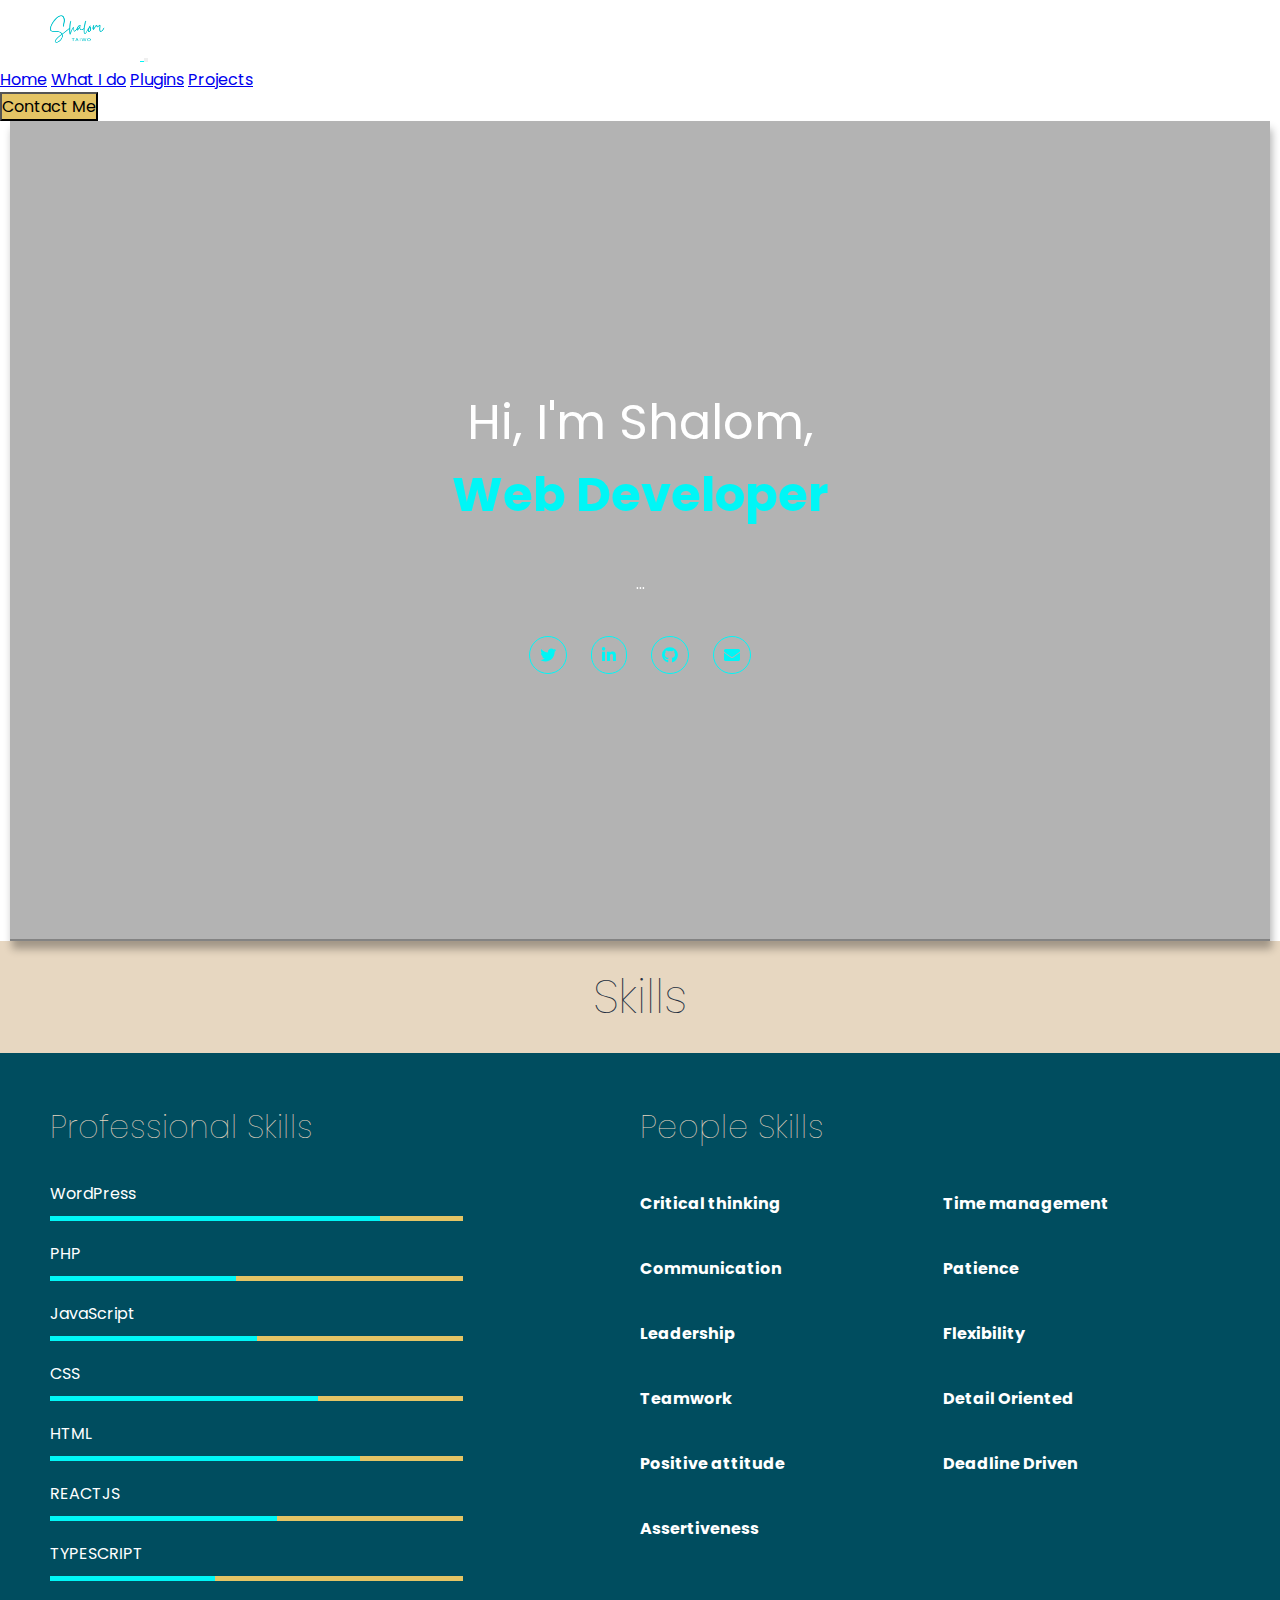
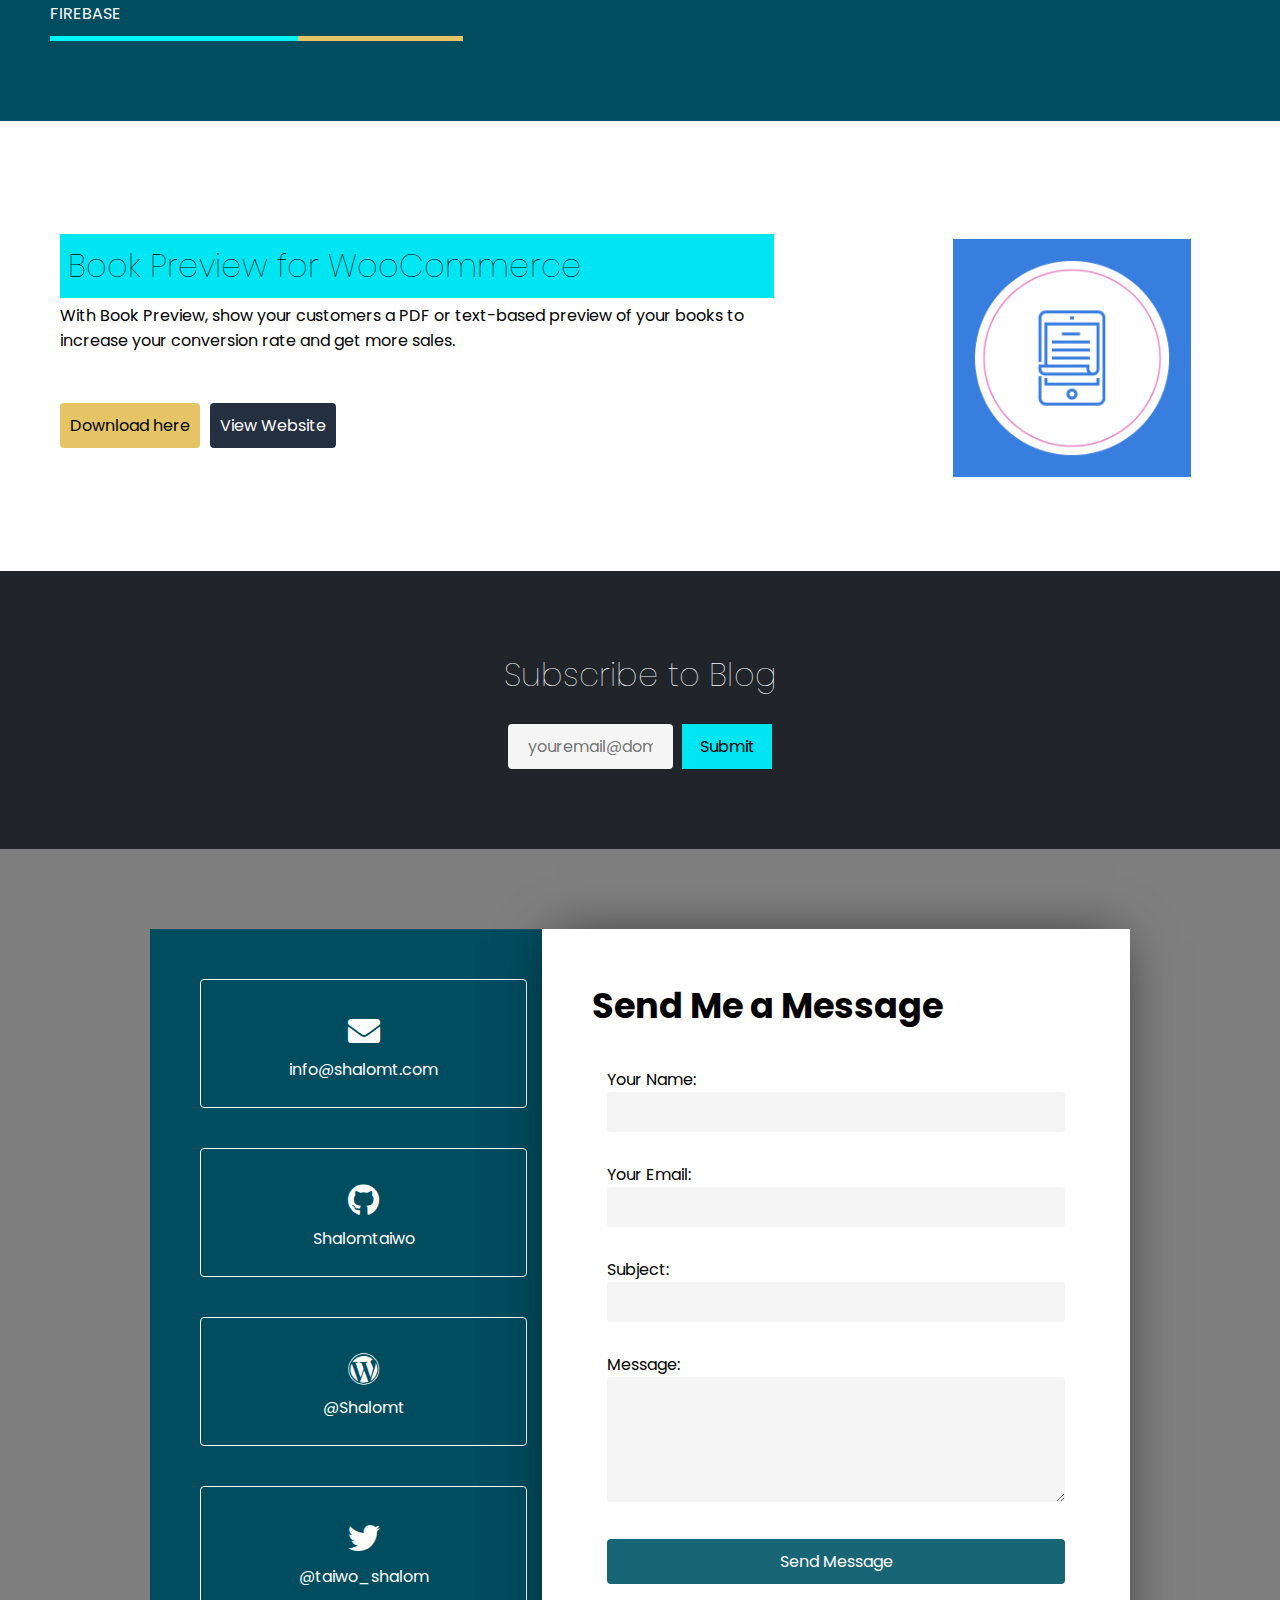
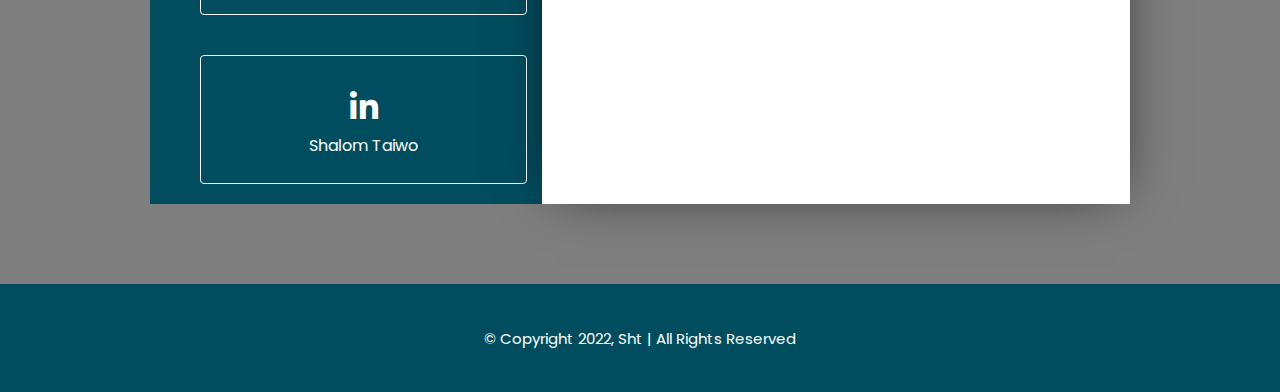
==== commit 07a5effd: "Fix* Index page" ====
--- a/index.html
+++ b/index.html
@@ -7,8 +7,8 @@
     <head>
         <meta charset="utf-8">
         <meta http-equiv="X-UA-Compatible" content="IE=edge">
-        <title>Shalom Taiwo | WordPress Developer</title>
-        <meta name="description" content="Web developer with a love for WordPress and a passion for simplicity. I am always developing and motivated to create meaningful work.">
+        <title>Shalom Taiwo | Web Developer</title>
+        <meta name="description" content="Web developer with a love for simplicity.">
         <meta name="viewport" content="width=device-width, initial-scale=1">
         <link rel="stylesheet" href="./css/shalomt.css">
         <link rel="stylesheet" href="./css/form.css">
--- a/css/shalomt.css
+++ b/css/shalomt.css
@@ -134,62 +134,66 @@
 	background-image: url(https://images.unsplash.com/photo-1478760329108-5c3ed9d495a0?ixlib=rb-4.0.3&ixid=MnwxMjA3fDB8MHxwaG90by1wYWdlfHx8fGVufDB8fHx8&auto=format&fit=crop&w=774&q=80);
 	background-repeat: no-repeat;
 	background-size: cover;
-    display: flex;
-    justify-content: center;
-    padding: 0 10px;
+	display: flex;
+	justify-content: center;
+	padding: 0 10px;
 }
 .home_column_one {
 	color: white;
 	display: flex;
-    flex-direction: column;
+	flex-direction: column;
 	justify-content: center;
 	align-items: center;
 	gap: 20px;
-    width: 100%;
-    height: 100%;
+	width: 100%;
+	height: 100%;
 	border-radius: 0px;
 	backdrop-filter: blur(3px);
 	background-color: rgba(0, 0, 0, 0.297);
 	box-shadow: rgba(0, 0, 0, 0.3) 2px 8px 8px;
 	border-bottom: 2px rgba(40, 40, 40, 0.35) solid;
 }
-.title_name > .my_name, .about_me {
-    text-align: center;
-}
-.socials a{
-    margin: 0 10px;
-}
-.skills{
-    background-color: #004d5f;
+.title_name > .my_name,
+.about_me {
+	text-align: center;
+}
+.socials a {
+	margin: 0 10px;
+}
+.skills {
+	background-color: #004d5f;
 }
 .develop,
 .support {
-    text-align: center;
-    border: 1px solid #ffffff;
-} 
+	text-align: center;
+	border: 1px solid #ffffff;
+}
 .progress {
-    background-color: #00f6f6 !important;
-} 
+	background-color: #00f6f6 !important;
+}
 .people_skills_li > ul > li {
-    padding: 20px 0;
-    font-weight: bold;
-    color: #fff;
+	padding: 20px 0;
+	font-weight: bold;
+	color: #fff;
 }
 @media only screen and (max-width: 408px) {
-    .title_name > .my_name{
-        font-size: 1.5rem !important;
-    }
-    .design_name{
-        font-size: 2rem !important;
-    }
+	.title_name > .my_name {
+		font-size: 1.5rem !important;
+	}
+	.design_name {
+		font-size: 2rem !important;
+	}
 }
 @media only screen and (min-width: 1070px) {
 	.home_cta {
 		width: 100%;
-		display: flex;
-		flex-direction: row;
-		align-items: center;
+		background-image: url(https://images.unsplash.com/photo-1478760329108-5c3ed9d495a0?ixlib=rb-4.0.3&ixid=MnwxMjA3fDB8MHxwaG90by1wYWdlfHx8fGVufDB8fHx8&auto=format&fit=crop&w=774&q=80);
+		background-repeat: no-repeat;
+		background-size: cover;
+		display: flex;
 		justify-content: center;
+        align-items: center;
+		padding: 0 10px;
 		height: calc(100vh - 80px);
 	}
 	.about_me {
@@ -206,11 +210,14 @@
 }
 @media only screen and (max-width: 1069px) {
 	.home_cta {
-		width: 100%;
-		display: flex;
-		flex-direction: row;
-		align-items: center;
+        width: 100%;
+		background-image: url(https://images.unsplash.com/photo-1478760329108-5c3ed9d495a0?ixlib=rb-4.0.3&ixid=MnwxMjA3fDB8MHxwaG90by1wYWdlfHx8fGVufDB8fHx8&auto=format&fit=crop&w=774&q=80);
+		background-repeat: no-repeat;
+		background-size: cover;
+		display: flex;
 		justify-content: center;
+        align-items: center;
+		padding: 0 10px;
 		height: calc(100vh - 180px);
 	}
 	.about_me {
@@ -227,11 +234,14 @@
 }
 @media only screen and (max-width: 850px) {
 	.home_cta {
-		width: 100%;
-		display: flex;
-		flex-direction: column;
-		align-items: center;
+        width: 100%;
+		background-image: url(https://images.unsplash.com/photo-1478760329108-5c3ed9d495a0?ixlib=rb-4.0.3&ixid=MnwxMjA3fDB8MHxwaG90by1wYWdlfHx8fGVufDB8fHx8&auto=format&fit=crop&w=774&q=80);
+		background-repeat: no-repeat;
+		background-size: cover;
+		display: flex;
 		justify-content: center;
+        align-items: center;
+		padding: 0 10px;
 		height: calc(100vh -80px);
 	}
 	.about_me {
@@ -251,7 +261,7 @@
 		display: flex;
 		justify-content: center;
 	}
-    
+
 	.design_name {
 		color: #00f6f6;
 		font-weight: bold;
@@ -454,10 +464,10 @@
 		color: #e7d7c1;
 		font-size: 2rem;
 	}
-    .program{
-        color: white;
-        padding: 10px 0;
-    }
+	.program {
+		color: white;
+		padding: 10px 0;
+	}
 	.meter {
 		height: 5px;
 		position: relative;
@@ -465,7 +475,7 @@
 		overflow: hidden;
 		width: 70%;
 		margin-bottom: 20px;
-        margin-top: 10px;
+		margin-top: 10px;
 	}
 
 	.meter span {
@@ -616,4 +626,3 @@
 	text-align: center;
 	font-size: 15px;
 }
-
--- a/css/form.css
+++ b/css/form.css
@@ -5,7 +5,6 @@
     background-attachment: fixed;
     background-size: cover;
     position: relative;
-    z-index: -1;
 }
 
 .contact_bg::after{
@@ -29,6 +28,7 @@
     margin: 0 150px;
     flex-direction: row;
     background-color: #004d5f;
+    z-index: 999999 !important;
 }
 .contact_options{
     width: 40%;
--- a/css/wbps.css
+++ b/css/wbps.css
@@ -1,269 +1,269 @@
-.plugin_section{
-    display: flex;
-    flex-direction: row;
-    height: 450px;
-    padding: 60px 30px 60px 60px;
-    align-items: center;
-    justify-content: space-between;
-}
-.wbps_page{
-    width: 60%;
-}
-.wbps_h3{
-    font-size: 2rem;
-    font-weight: lighter;
-    color: black;
-    background-color: #00e5f2;
-    padding: 8px;
-    margin-bottom: 5px;
-}
-.wbps_logo{
-    width: 25%;
-    padding-top: 30px;
-}
-.wbps_logo_ img{
-    width: 80%;
-}
-.wbps_desc{
-    padding-bottom: 40px;
-}
-.wbps_links{
-    display: flex;
-}
-.wbps_links button{
-    padding: 10px;
-    margin: 10px 10px 10px 0;
-    border: none;
-    border-radius: 4px;
-}
-.wbps_doc_link1{
-    background-color: #e4c465;
-        color: black;
-}
-.wbps_doc_link2{
-    background-color: #242F40;
-    color: white;
+.plugin_section {
+	display: flex;
+	flex-direction: row;
+	height: 450px;
+	padding: 60px 30px 60px 60px;
+	align-items: center;
+	justify-content: space-between;
+}
+.wbps_page {
+	width: 60%;
+}
+.wbps_h3 {
+	font-size: 2rem;
+	font-weight: lighter;
+	color: black;
+	background-color: #00e5f2;
+	padding: 8px;
+	margin-bottom: 5px;
+}
+.wbps_logo {
+	width: 25%;
+	padding-top: 30px;
+}
+.wbps_logo_ img {
+	width: 80%;
+}
+.wbps_desc {
+	padding-bottom: 40px;
+}
+.wbps_links {
+	display: flex;
+}
+.wbps_links button {
+	padding: 10px;
+	margin: 10px 10px 10px 0;
+	border: none;
+	border-radius: 4px;
+}
+.wbps_doc_link1 {
+	background-color: #e4c465;
+	color: black;
+}
+.wbps_doc_link2 {
+	background-color: #242f40;
+	color: white;
 }
 .wbps_doc_link2 > a {
-    color: white;
-    text-decoration: none;
+	color: white;
+	text-decoration: none;
 }
 
 @media only screen and (max-width: 1130px) {
-    .plugin_section{
-        display: flex;
-        flex-direction: row;
-        height: 450px;
-        padding: 60px 30px 60px 60px;
-        align-items: center;
-        justify-content: space-between;
-    }
-    .wbps_page{
-        width: 60%;
-    }
-    .wbps_h3{
-        font-size: 2rem;
-        font-weight: lighter;
-        color: black;
-    background-color: #00e5f2;
-        padding: 8px;
-        margin-bottom: 5px;
-    }
-    .wbps_logo{
-        width: 25%;
-        padding-top: 0;
-    }
-    .wbps_logo_ img{
-        width: 100%;
-    }
-    .wbps_desc{
-        padding-bottom: 40px;
-    }
-    .wbps_links{
-        display: flex;
-    }
-    .wbps_links button{
-        padding: 10px;
-        margin: 10px 10px 10px 0;
-        border: none;
-        border-radius: 4px;
-    }
-    .wbps_doc_link1{
-        background-color: #e4c465;
-        color: black;
-    }
-    .wbps_doc_link2{
-        background-color: #242F40;
-        color: white;
-    }
-    .wbps_doc_link2 > a {
-        color: white;
-        text-decoration: none;
-    }
+	.plugin_section {
+		display: flex;
+		flex-direction: row;
+		height: 450px;
+		padding: 60px 30px 60px 60px;
+		align-items: center;
+		justify-content: space-between;
+	}
+	.wbps_page {
+		width: 60%;
+	}
+	.wbps_h3 {
+		font-size: 2rem;
+		font-weight: lighter;
+		color: black;
+		background-color: #00e5f2;
+		padding: 8px;
+		margin-bottom: 5px;
+	}
+	.wbps_logo {
+		width: 25%;
+		padding-top: 0;
+	}
+	.wbps_logo_ img {
+		width: 100%;
+	}
+	.wbps_desc {
+		padding-bottom: 40px;
+	}
+	.wbps_links {
+		display: flex;
+	}
+	.wbps_links button {
+		padding: 10px;
+		margin: 10px 10px 10px 0;
+		border: none;
+		border-radius: 4px;
+	}
+	.wbps_doc_link1 {
+		background-color: #e4c465;
+		color: black;
+	}
+	.wbps_doc_link2 {
+		background-color: #242f40;
+		color: white;
+	}
+	.wbps_doc_link2 > a {
+		color: white;
+		text-decoration: none;
+	}
 }
 
 @media only screen and (max-width: 889px) {
-    .plugin_section{
-        display: flex;
-        flex-direction: column;
-        height: 350px;
-        padding: 20px 30px 20px 60px;
-        align-items: center;
-        justify-content: center;
-    }
-    .wbps_page{
-        width: 100%;
-    }
-    .wbps_h3{
-        font-size: 2rem;
-        font-weight: lighter;
-        color: black;
-    background-color: #00e5f2;
-        padding: 8px;
-        margin-bottom: 5px;
-    }
-    .wbps_logo{
-        width: 0%;
-        padding-top: 0;
-        display: none;
-    }
-    .wbps_logo_ img{
-        width: 100%;
-        display: none;
-    }
-    .wbps_desc{
-        padding-bottom: 40px;
-    }
-    .wbps_links{
-        display: flex;
-    }
-    .wbps_links button{
-        padding: 10px;
-        margin: 10px 10px 10px 0;
-        border: none;
-        border-radius: 4px;
-    }
-    .wbps_doc_link1{
-        background-color: #e4c465;
-        color: black;
-    }
-    .wbps_doc_link2{
-        background-color: #242F40;
-        color: white;
-    }
-    .wbps_doc_link2 > a {
-        color: white;
-        text-decoration: none;
-    }
+	.plugin_section {
+		display: flex;
+		flex-direction: column;
+		height: 350px;
+		padding: 20px 30px 20px 60px;
+		align-items: center;
+		justify-content: center;
+	}
+	.wbps_page {
+		width: 100%;
+	}
+	.wbps_h3 {
+		font-size: 2rem;
+		font-weight: lighter;
+		color: black;
+		background-color: #00e5f2;
+		padding: 8px;
+		margin-bottom: 5px;
+	}
+	.wbps_logo {
+		width: 0%;
+		padding-top: 0;
+		display: none;
+	}
+	.wbps_logo_ img {
+		width: 100%;
+		display: none;
+	}
+	.wbps_desc {
+		padding-bottom: 40px;
+	}
+	.wbps_links {
+		display: flex;
+	}
+	.wbps_links button {
+		padding: 10px;
+		margin: 10px 10px 10px 0;
+		border: none;
+		border-radius: 4px;
+	}
+	.wbps_doc_link1 {
+		background-color: #e4c465;
+		color: black;
+	}
+	.wbps_doc_link2 {
+		background-color: #242f40;
+		color: white;
+	}
+	.wbps_doc_link2 > a {
+		color: white;
+		text-decoration: none;
+	}
 }
 
 @media only screen and (max-width: 564px) {
-    .plugin_section{
-        display: flex;
-        flex-direction: column;
-        height: 350px;
-        padding: 20px 30px 20px 60px;
-        align-items: center;
-        justify-content: center;
-    }
-    .wbps_page{
-        width: 100%;
-    }
-    .wbps_h3{
-        font-size: 1.2rem;
-        font-weight: lighter;
-        color: black;
-    background-color: #00e5f2;
-        padding: 8px;
-        margin-bottom: 5px;
-    }
-    .wbps_logo{
-        width: 0%;
-        padding-top: 0;
-        display: none;
-    }
-    .wbps_logo_ img{
-        width: 100%;
-        display: none;
-    }
-    .wbps_desc{
-        padding-bottom: 40px;
-    }
-    .wbps_links{
-        display: flex;
-    }
-    .wbps_links button{
-        padding: 10px;
-        margin: 10px 10px 10px 0;
-        border: none;
-        border-radius: 4px;
-    }
-    .wbps_doc_link1{
-        background-color: #e4c465;
-        color: black;
-    }
-    .wbps_doc_link2{
-        background-color: #242F40;
-        color: white;
-    }
-    .wbps_doc_link2 > a {
-        color: white;
-        text-decoration: none;
-    }
+	.plugin_section {
+		display: flex;
+		flex-direction: column;
+		height: 350px;
+		padding: 20px 30px 20px 60px;
+		align-items: center;
+		justify-content: center;
+	}
+	.wbps_page {
+		width: 100%;
+	}
+	.wbps_h3 {
+		font-size: 1.2rem;
+		font-weight: lighter;
+		color: black;
+		background-color: #00e5f2;
+		padding: 8px;
+		margin-bottom: 5px;
+	}
+	.wbps_logo {
+		width: 0%;
+		padding-top: 0;
+		display: none;
+	}
+	.wbps_logo_ img {
+		width: 100%;
+		display: none;
+	}
+	.wbps_desc {
+		padding-bottom: 40px;
+	}
+	.wbps_links {
+		display: flex;
+	}
+	.wbps_links button {
+		padding: 10px;
+		margin: 10px 10px 10px 0;
+		border: none;
+		border-radius: 4px;
+	}
+	.wbps_doc_link1 {
+		background-color: #e4c465;
+		color: black;
+	}
+	.wbps_doc_link2 {
+		background-color: #242f40;
+		color: white;
+	}
+	.wbps_doc_link2 > a {
+		color: white;
+		text-decoration: none;
+	}
 }
 
 @media only screen and (max-width: 482px) {
-    .plugin_section{
-        display: flex;
-        flex-direction: column;
-        height: 350px;
-        padding: 30px 30px 20px 30px;
-        align-items: center;
-        justify-content: center;
-    }
-    .wbps_page{
-        width: 100%;
-    }
-    .wbps_h3{
-        font-size: 1rem;
-        font-weight: lighter;
-        color: blanchedalmond;
-        background-color: #B191FF;
-        padding: 8px;
-        margin-bottom: 5px;
-    }
-    .wbps_logo{
-        width: 0%;
-        padding-top: 0;
-        display: none;
-    }
-    .wbps_logo_ img{
-        width: 100%;
-        display: none;
-    }
-    .wbps_desc{
-        padding-bottom: 40px;
-    }
-    .wbps_links{
-        display: flex;
-        flex-direction: column;
-    }
-    .wbps_links button{
-        padding: 10px;
-        margin: 10px 10px 10px 0;
-        border: none;
-        border-radius: 4px;
-    }
-    .wbps_doc_link1{
-        background-color: #e4c465;
-        color: black;
-    }
-    .wbps_doc_link2{
-        background-color: #242F40;
-        color: white;
-    }
-    .wbps_doc_link2 > a {
-        color: white;
-        text-decoration: none;
-    }
-}+	.plugin_section {
+		display: flex;
+		flex-direction: column;
+		height: 350px;
+		padding: 30px 30px 20px 30px;
+		align-items: center;
+		justify-content: center;
+	}
+	.wbps_page {
+		width: 100%;
+	}
+	.wbps_h3 {
+		font-size: 1rem;
+		font-weight: lighter;
+		color: black;
+		background-color: #00e5f2;
+		padding: 8px;
+		margin-bottom: 5px;
+	}
+	.wbps_logo {
+		width: 0%;
+		padding-top: 0;
+		display: none;
+	}
+	.wbps_logo_ img {
+		width: 100%;
+		display: none;
+	}
+	.wbps_desc {
+		padding-bottom: 40px;
+	}
+	.wbps_links {
+		display: flex;
+		flex-direction: column;
+	}
+	.wbps_links button {
+		padding: 10px;
+		margin: 10px 10px 10px 0;
+		border: none;
+		border-radius: 4px;
+	}
+	.wbps_doc_link1 {
+		background-color: #e4c465;
+		color: black;
+	}
+	.wbps_doc_link2 {
+		background-color: #242f40;
+		color: white;
+	}
+	.wbps_doc_link2 > a {
+		color: white;
+		text-decoration: none;
+	}
+}
--- a/css/subscribe.css
+++ b/css/subscribe.css
@@ -64,7 +64,7 @@
 
 
 #subs-bg{
-    background-color: #041c1d;
+    background-color: #212529;
     height: auto;
     width: 100%;
     display: flex;
